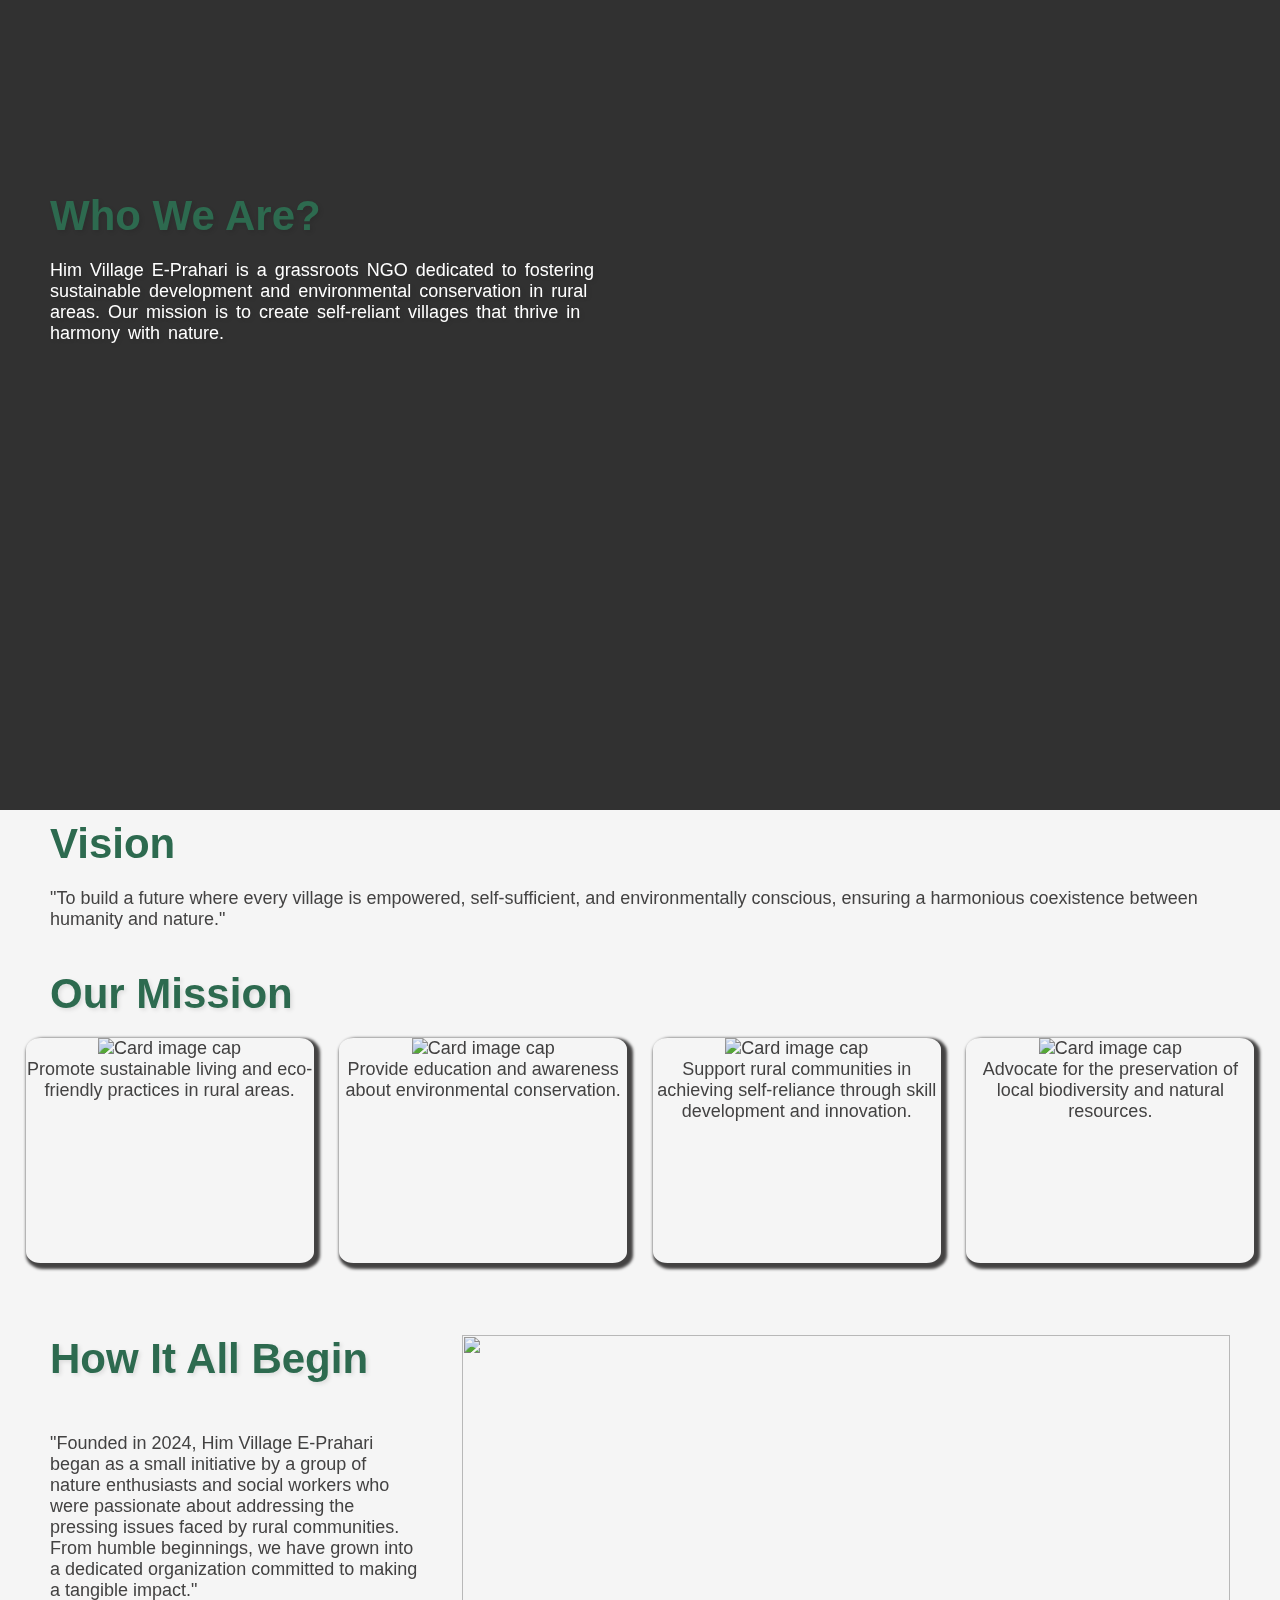
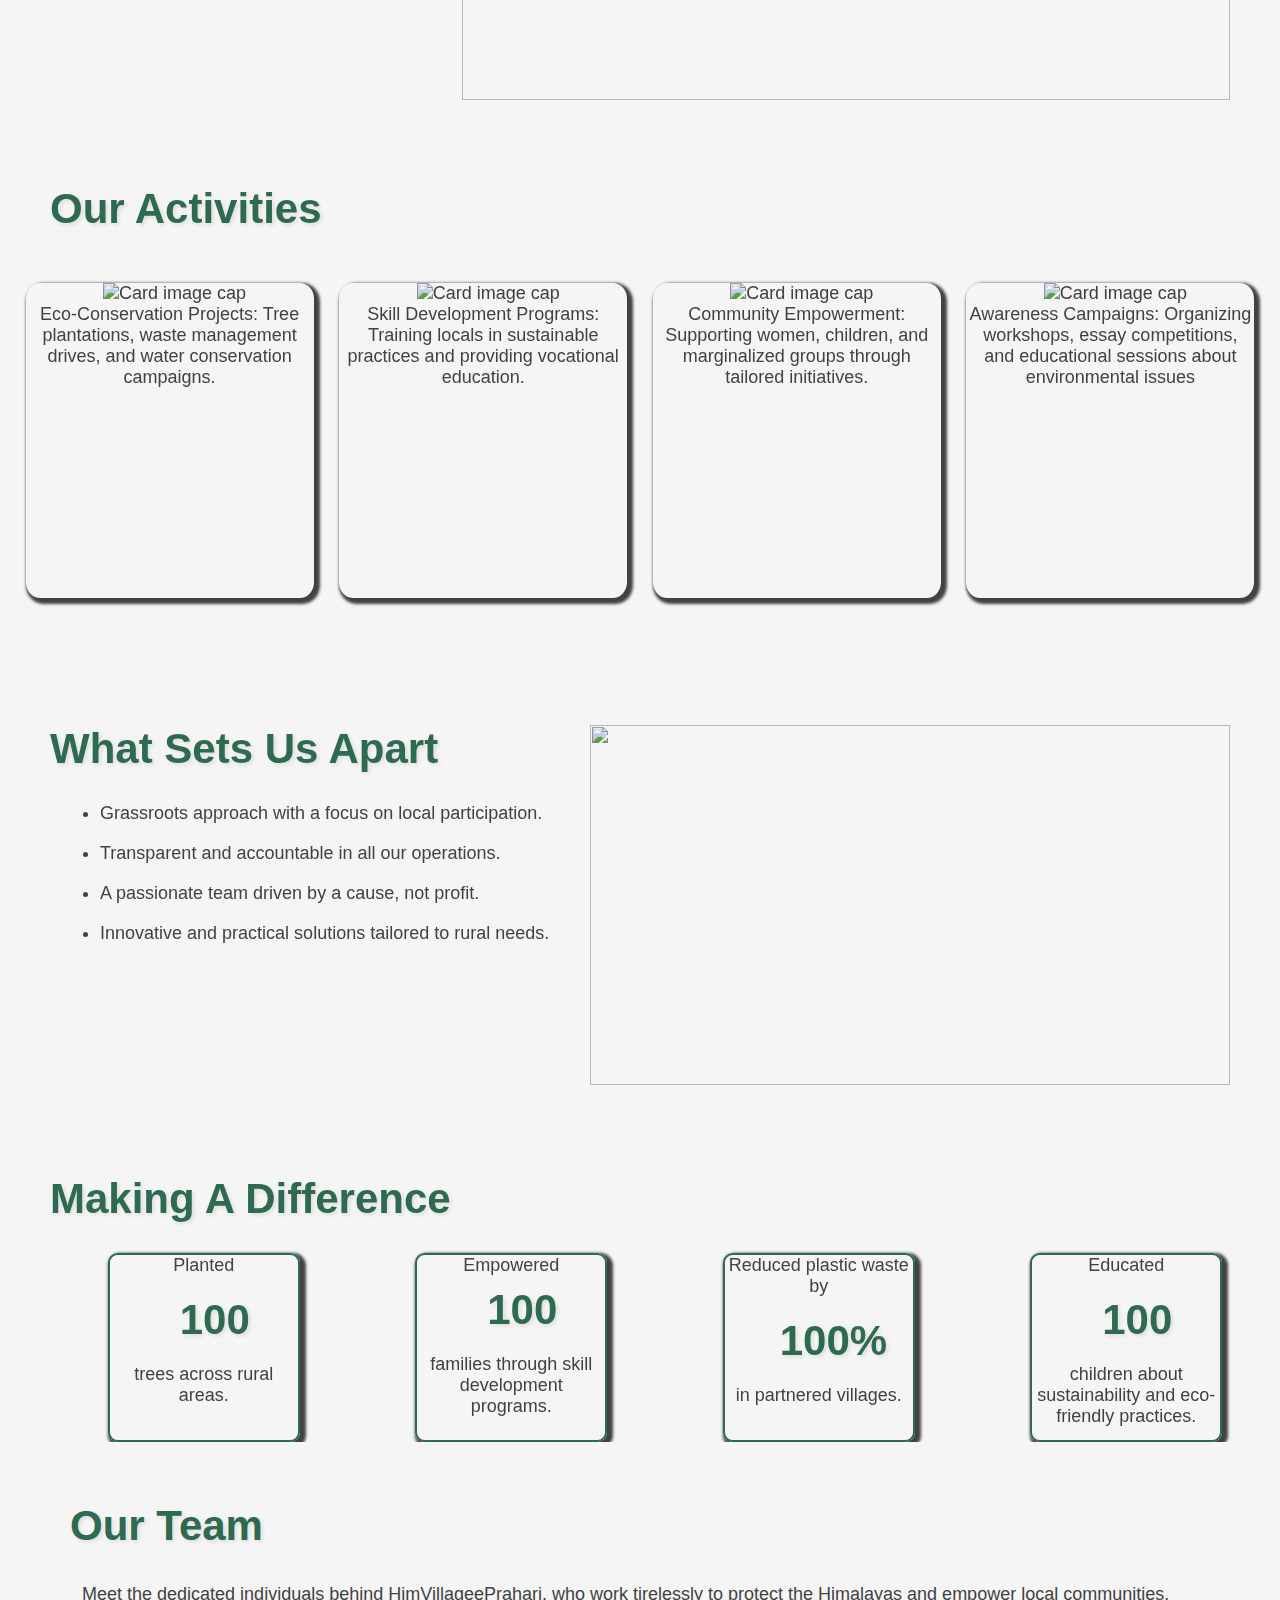
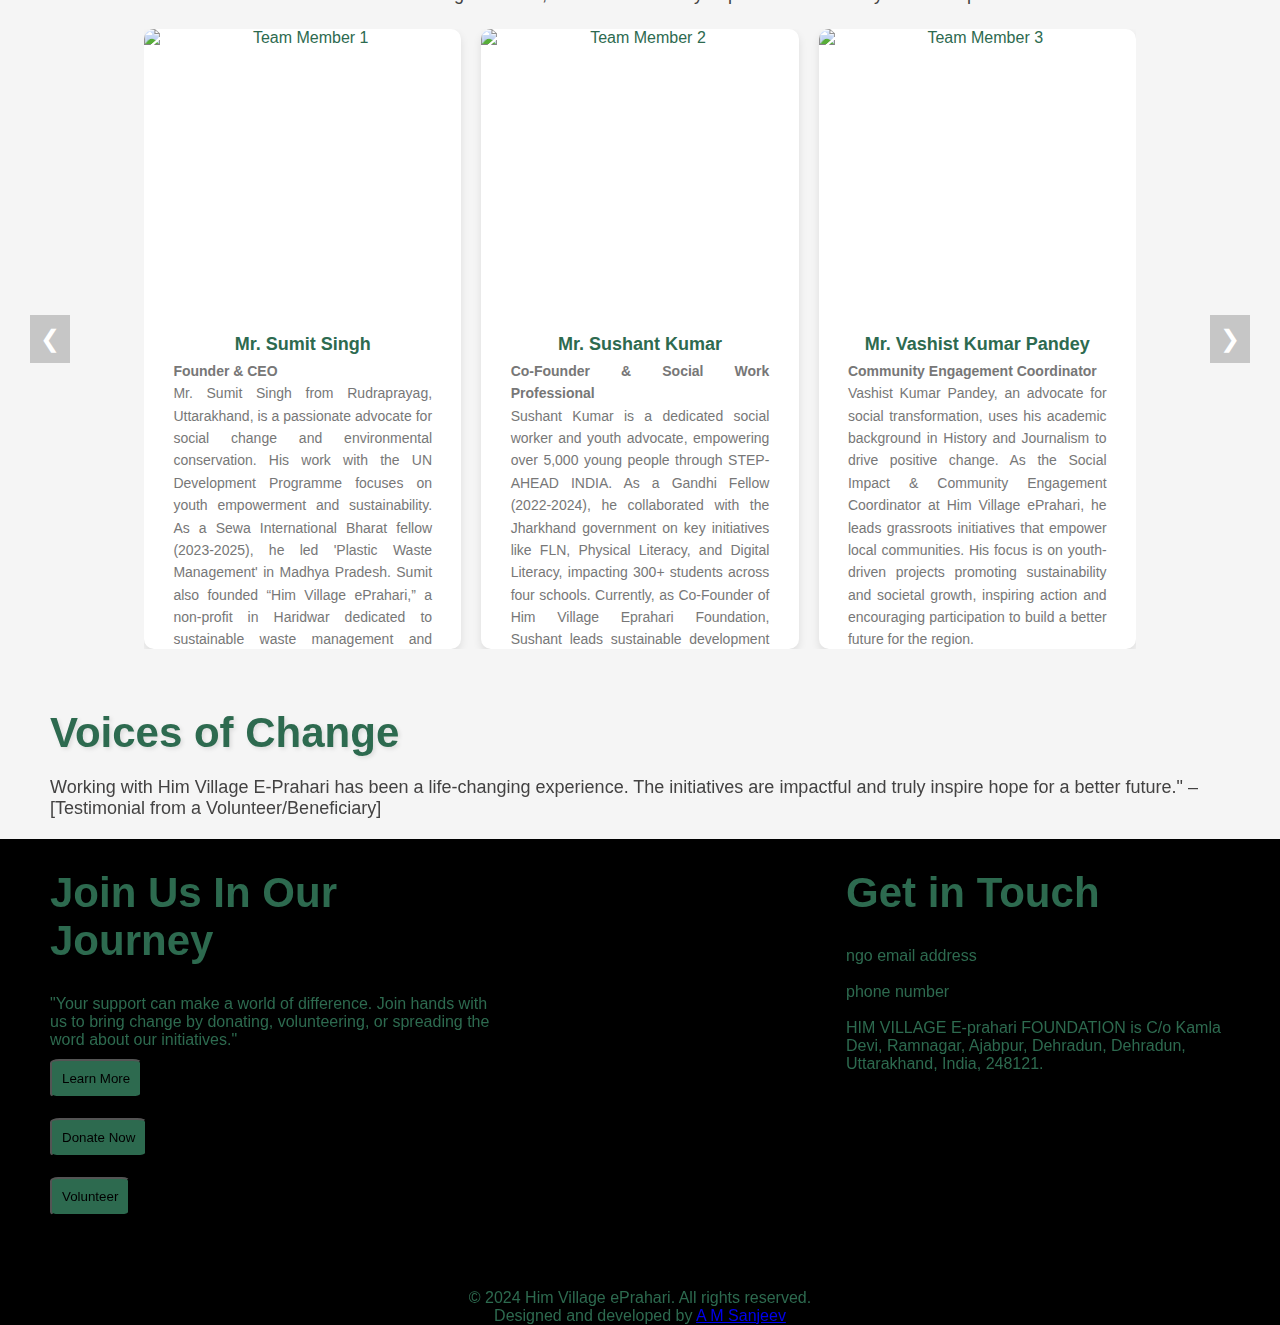
==== about.html @ 21c3a991 "Add files via upload" ====
<!DOCTYPE html>
<html lang="en">
<head>
    <meta charset="UTF-8">
    <meta name="viewport" content="width=device-width, initial-scale=1.0">
    <link rel="stylesheet" href="about.css">
    <script src="https://kit.fontawesome.com/cf8e096da9.js" crossorigin="anonymous"></script>
    <title>About Us</title>
</head>
<body>
    <div class="main-container">
        
        <div class="introduction">
            <!-- <img src="/images/05.jpg" alt=""> -->
            <div class="image-overlay"></div>
              <div class="introduction-text"><h2>Who We Are?
                <br>
                <div class=" intro-para">
                  <p>Him Village E-Prahari is a grassroots NGO dedicated to fostering sustainable development
                  and environmental conservation in rural areas. Our mission is to create self-reliant villages
                  that thrive in harmony with nature.
              
              
              
                  </p>
                  </div>
              </h2>
                <!-- <div class=" intro-para"><p >Him Village E-Prahari is a grassroots NGO dedicated to fostering sustainable development
                and environmental conservation in rural areas. Our mission is to create self-reliant villages
                that thrive in harmony with nature.
            
            
            
                </p>
                </div> -->
            
            </div>
        </div>

        <div class="our-vision">
            <div class="our-vision-text"><h2>Vision</h2> </div>
            <p>"To build a future where every village is empowered, self-sufficient, and environmentally
                conscious, ensuring a harmonious coexistence between humanity and nature."</p>
           
        </div>

        <div class="mission">
            <div class="mission-heading">
                Our Mission</div>
            <!-- <div class="mission-text"><p>
                <ul>
                     <li>Promote sustainable living and eco-friendly practices in rural areas.</li>
                    <li>Provide education and awareness about environmental conservation.</li>
                    <li>Support rural communities in achieving self-reliance through skill development and
                    innovation.</li>
                    <li>Advocate for the preservation of local biodiversity and natural resources.</li> 
                </ul> 
            </h3> -->
            <div class="mission-cards">

                <div class="card1" style="width: 18rem;">
                    <img class="card-img-top" src="/images/mission-1 (1).jpeg" alt="Card image cap">
                    <div class="card-body">
                      <p class="card-text">Promote sustainable living and eco-friendly practices in rural areas.</p>
                    </div>
                </div>

                <div class="card2" style="width: 18rem;">
                    <img class="card-img-top" src="/images/mission-2.jpeg" alt="Card image cap">
                    <div class="card-body">
                      <p class="card-text">Provide education and awareness about environmental conservation.</p>
                    </div>
                </div>

                <div class="card3" style="width: 18rem;">
                    <img class="card-img-top" src="/images/mission-3.jpeg" alt="Card image cap">
                    <div class="card-body">
                      <p class="card-text">Support rural communities in achieving self-reliance through skill development and
                        innovation.</p>
                    </div>
                </div>

                <div class="card4" style="width: 18rem;">
                    <img class="card-img-top" src="/images/mission-4.jpeg" alt="Card image cap">
                    <div class="card-body">
                      <p class="card-text">Advocate for the preservation of local biodiversity and natural resources.</p>
                    </div>
                </div>
                <!-- <div class="card1">hii</div>
                <div class="card2">hii</div>
                <div class="card3">hii</div>
                <div class="card4">hii</div> -->
            </div>
        </div>

    <div class="story">
        <div class="story-heading">
            <h2>How It All Begin</h2>
        
        <div class="story-text"><p>"Founded in 2024, Him Village E-Prahari began as a small initiative by a group of nature
            enthusiasts and social workers who were passionate about addressing the pressing issues
            faced by rural communities. From humble beginnings, we have grown into a dedicated
            organization committed to making a tangible impact."</p>
        </div>
        </div>
        <img src="images/story.jpeg" alt="">
    </div>


        <div class="activities">
            <div class="activities-heading"><h2>Our Activities</h2></div>
            <div class="activities-card">
                <div class="card1" style="width: 18rem;">
                    <img class="card-img-top" src="/images/activity1.jpeg" alt="Card image cap">
                    <div class="card-body">
                      <p class="card-text">Eco-Conservation Projects: Tree plantations, waste management drives, and water conservation campaigns.</p>
                    </div>
                </div>
                <div class="card2" style="width: 18rem;">
                    <img class="card-img-top" src="/images/activity2.jpeg" alt="Card image cap">
                    <div class="card-body">
                      <p class="card-text">Skill Development Programs: Training locals in sustainable practices and providing vocational education.</p>
                    </div>
                </div>
                <div class="card3" style="width: 18rem;">
                    <img class="card-img-top" src="/images/activity3.jpeg" alt="Card image cap">
                    <div class="card-body">
                      <p class="card-text">Community Empowerment: Supporting women, children, and marginalized groups
                        through tailored initiatives.</p>
                    </div>
                </div>
                <div class="card4" style="width: 18rem;">
                    <img class="card-img-top" src="/images/activity4.jpeg" alt="Card image cap">
                    <div class="card-body">
                      <p class="card-text">Awareness Campaigns: Organizing workshops, essay competitions, and educational
                        sessions about environmental issues</p>
                    </div>
                </div>

            </div>
            <!-- <p>
                <ul>
                <li>o Eco-Conservation Projects: Tree plantations, waste management drives, and water
                conservation campaigns.</li>
                <li>o Skill Development Programs: Training locals in sustainable practices and providing
                vocational education.</li>
                <li>o Community Empowerment: Supporting women, children, and marginalized groups
                through tailored initiatives.</li>
                <li>o Awareness Campaigns: Organizing workshops, essay competitions, and educational
                sessions about environmental issues</li></ul>
            </h3> -->
        </div>

        <div class="why-choose-us">
           <div class="why-choose-us-heading"><h2>What Sets Us Apart</h2>
              <div class="why-choose-us-text"> 
                 <p>
                     <ul>
                       <li>Grassroots approach with a focus on local participation.</li>
                       <li>Transparent and accountable in all our operations.</li>
                       <li>A passionate team driven by a cause, not profit.</li>
                       <li>Innovative and practical solutions tailored to rural needs.</li>
                     </ul>
                 </p>
              </div>
            </div>
         <div class="why-choose-us-image"> <img src="/images/what-set-us-apart.jpeg" height="300px"></div>
        </div>

        <div class="our-impact">
            <h2>Making A Difference</h2>
            <div class="our-impact-counting-section">
                <div class="counter1">
                    <p>Planted               </p>
                    <h2 class="counting1"></h2>
                    <p>trees across rural areas.</p>
                    
                </div>
                <div class="counter2">
                    <span>    Empowered     <br></span><h2 class="counting2"></h2>
                    <p>families through skill development programs.</p>
                </div>
                <div class="counter3">
                    <span>Reduced plastic waste by <br></span><h2 class="counting3"></h2>
                    <p>in partnered villages.</p>
                </div>
                <div class="counter4">
                    <span>       Educated<br></span><h2 class="counting4"></h2>
                    <p>children about sustainability and eco-friendly practices.</p>
                </div>
            </div>
            <!-- <p>
                <ul>
                <li>o Planted [Number] trees across rural areas.</li>
                <li>o Empowered [Number] families through skill development programs.</li>
                <li>o Reduced plastic waste by [Percentage] in partnered villages.</li>
                <li>o Educated [Number] children about sustainability and eco-friendly practices.</li>
                </ul>
            </h3> -->
        </div>

        <section class="section-team">
            <h2>Our Team</h2>
            <p>Meet the dedicated individuals behind HimVillageePrahari, who work tirelessly to protect the Himalayas and empower local communities.</p>
        
            <div class="carousel-container">
                <button class="arrow left" onclick="scrollTeamLeft()">&#10094;</button>
                <div class="team-cards-wrapper">
                  <div class="team-cards">
                    <div class="team-member">
                      <div class="team-img">
                        <img loading="lazy" src="/images/g4.jpeg" alt="Team Member 1">
                      </div>
                      <div class="team-info">
                        <h6>Mr. Sumit Singh</h6>
                        <p><strong>Founder & CEO</strong></p>
                        <p>Mr. Sumit Singh from Rudraprayag, Uttarakhand, is a passionate advocate for social change and environmental conservation. His work with the UN Development Programme focuses on youth empowerment and sustainability. As a Sewa International Bharat fellow (2023-2025), he led 'Plastic Waste Management' in Madhya Pradesh. Sumit also founded “Him Village ePrahari,” a non-profit in Haridwar dedicated to sustainable waste management and building zero-waste villages.</p>
                      </div>
                    </div>
                
                    <div class="team-member">
                      <div class="team-img">
                        <img loading="lazy" src="/images/Sushant.jpeg" alt="Team Member 2">
                      </div>
                      <div class="team-info">
                        <h6>Mr. Sushant Kumar</h6>
                        <p><strong>Co-Founder & Social Work Professional </strong></p>
                        <p>Sushant Kumar is a dedicated social worker and youth advocate, empowering over 5,000 young people through STEP-AHEAD INDIA. As a Gandhi Fellow (2022-2024), he collaborated with the Jharkhand government on key initiatives like FLN, Physical Literacy, and Digital Literacy, impacting 300+ students across four schools. Currently, as Co-Founder of Him Village Eprahari Foundation, Sushant leads sustainable development efforts in rural communities.</p>
                      </div>
                    </div>
                
                    <div class="team-member">
                      <div class="team-img">
                        <img loading="lazy" src="/images/vasisth.jpeg" alt="Team Member 3">
                      </div>
                      <div class="team-info">
                        <h6>Mr. Vashist Kumar Pandey</h6>
                        <p><strong>Community Engagement Coordinator</strong></p>
                        <p>Vashist Kumar Pandey, an advocate for social transformation, uses his academic background in History and Journalism to drive positive change. As the Social Impact & Community Engagement Coordinator at Him Village ePrahari, he leads grassroots initiatives that empower local communities. His focus is on youth-driven projects promoting sustainability and societal growth, inspiring action and encouraging participation to build a better future for the region.</p>
                      </div>
                    </div>
                
                    <div class="team-member">
                      <div class="team-img">
                        <img loading="lazy" src="Sanjeev.jpg" alt="Team Member 4">
                      </div>
                      <div class="team-info">
                        <h6>Mr. A M Sanjeev</h6>
                        <p><strong>Education Coordinator and Technical Head</strong></p>
                        <p>Mr. A M Sanjeev is a passionate advocate for sustainable development and community empowerment. As Education Coordinator and Technical Head at Him Village ePrahari, he leads educational initiatives and manages the NGO’s website, communications, and event coordination. Sanjeev plays a key role in promoting cleanliness, zero waste efforts, and skill development. His leadership ensures the NGO's mission of sustainable growth and environmental awareness is effectively implemented.</p>
                      </div>
                    </div>
              
                    <div class="team-member">
                      <div class="team-img">
                        <img loading="lazy" src="prakash.jpeg" alt="Team Member 4">
                      </div>
                      <div class="team-info">
                        <h6>Mr. Prakash Gopal Singh</h6>
                        <p><strong>Public Relations Advisor</strong></p>
                        <p>Prakash Gopal Singh holds a Diploma in Mass Communication, Social Media, and Public Relations from IMMT Institute, Dehradun. He currently serves as the Bureau Chief for Hastakshep Media Pvt Ltd, where he manages media relations and oversees editorial content. With over 9 years of experience in media and public relations, Prakash has worked in both print and social media, representing and promoting reputable brands</p>
                      </div>
                    </div>            
                  </div>
                </div>
                <button class="arrow right" onclick="scrollTeamRight()">&#10095;</button>
            </div>
        </section>

        

        <!-- <div class="meet-the-team">
            <h2>Our Team</h2>
            <div class="our-team-main-content">
            <div class="meet-the-team-card" style="width: 18rem;">
                <img class="meet-the-team-card-img-top" src="images/05.jpg" alt="">
                <div class="meet-the-team-card-body">
                  <p class="meet-the-team-card-text">[Founder’s Name] <br> Founder and Visionary Leader.</p>
                </div>  
            </div>
            
            <div class="meet-the-team-card" style="width: 18rem;">
                <img class="meet-the-team-card-img-top" src="images/05.jpg" alt="">
                <div class="meet-the-team-card-body">
                  <p class="meet-the-team-card-text">[Co-founder’s Name] <br> Co-founder and Strategic Planner.</p>
                </div>
            </div>
            <div class="meet-the-team-card" style="width: 18rem;">
                <img class="meet-the-team-card-img-top" src="images/05.jpg" alt="">
                <div class="meet-the-team-card-body">
                  <p class="meet-the-team-card-text">Team Members <br> A dedicated group of volunteers and professionals working
                    towards a common goal.</p>
                </div>
            </div>
            </div>
             <p>
                <ul>
                <li>o [Founder’s Name] – Founder and Visionary Leader.</li>
                <li>o [Co-founder’s Name] – Co-founder and Strategic Planner.</li>
                <li>o Team Members – A dedicated group of volunteers and professionals working
                  towards a common goal.</li>
                </ul>
            </h3> 
        </div> -->

        <div class="testimonials">
            <h2>Voices of Change</h2>
            <p>Working with Him Village E-Prahari has been a life-changing experience. The initiatives
                are impactful and truly inspire hope for a better future." – [Testimonial from a
                Volunteer/Beneficiary]</p>
        </div>


        <div class="before-footer">
            <div class="how-you-can-help">
                <h2>Join Us In Our Journey</h2>
                <p>"Your support can make a world of difference. Join hands with us to bring change by
                    donating, volunteering, or spreading the word about our initiatives."<br>
                    <div class="links">
                    <button class="learn-more">Learn More</button><br>
                    <button class="donate-now">Donate Now</button><br>
                    <button class="Volunteer">Volunteer</button></p></div>
            </div>

    
            <div class="contact-us">
                <h2>Get in Touch</h2>
                <p>
                <i class="fa-regular fa-envelope"></i><p>ngo email address</p><br>
                <i class="fa-solid fa-phone"></i><p>phone number</p><br>
                <i class="fa-solid fa-location-dot"></i><p>HIM VILLAGE E-prahari FOUNDATION is C/o Kamla Devi, Ramnagar, Ajabpur, Dehradun, Dehradun, Uttarakhand, India, 248121.</p><br>
                <a href="https://www.instagram.com/himvillageprahari?igsh=eHF2bmpqMmhtbmE3"><i class="fa-brands fa-instagram"></i></a>      
                <a href="https://www.linkedin.com/company/him-village-eprahari/"><i class="fa-brands fa-linkedin"></i><br></a>

                    <!-- <ul>
                    <li>o Email: [NGO Email Address]</li>
                    <li>o Phone: [NGO Phone Number]</li>
                    <li>o Address: [NGO Address]</li>
                    <li>o Social Media Links: (Icons with clickable links)</li>
                    </ul> -->
                </p>
            </div>
        </div>

        <footer class="footer">
            <div class="social-media-icons">
              <a href="https://www.linkedin.com/company/him-village-eprahari/posts/?feedView=all" class="social-icon" target="_blank"><i class="fab fa-linkedin"></i></a>
              <a href="https://www.instagram.com/yourprofile" class="social-icon" target="_blank"><i class="fab fa-instagram"></i></a>
            </div>
            <div class="footer-bottom">
              <p>&copy; 2024 Him Village ePrahari. All rights reserved.</p>
              <p>Designed and developed by <a href="https://www.linkedin.com/in/a-m-sanjeev/" target="_blank">A M Sanjeev</a></p>
            </div>
          </footer>
    </div>

<script>
    const counteranimation1 = document.querySelector('.counting1');
    let counternumber1 = 0;

    const updateCounter1 = setInterval(function(){
        counternumber1++;
        counteranimation1.textContent = counternumber1;
        
        if(counternumber1 >=100){
            clearInterval(updateCounter1);
            counteranimation1.style.color = "#2d6a4f"
        }
    },1)

    const counteranimation2 = document.querySelector('.counting2');
    let counternumber2 = 0;

    const updateCounter2 = setInterval(function(){
        counternumber2++;
        counteranimation2.textContent = counternumber2;
        
        if(counternumber2 >=100){
            clearInterval(updateCounter2);
            counteranimation2.style.color = "#2d6a4f"
        }
    },1)

    const counteranimation3 = document.querySelector('.counting3');
    let counternumber3 = 0;

    const updateCounter3 = setInterval(function(){
        counternumber3++;
        counteranimation3.textContent = counternumber3 +`%`;
        
        if(counternumber3 >=100){
            clearInterval(updateCounter3);
            counteranimation3.style.color = "#2d6a4f"
        }
    },1)

    const counteranimation4 = document.querySelector('.counting4');
    let counternumber4= 0;

    const updateCounter4 = setInterval(function(){
        counternumber4++;
        counteranimation4.textContent = counternumber4;
        
        if(counternumber4 >=100){
            clearInterval(updateCounter4);
            counteranimation4.style.color = "#2d6a4f"
        }
    },1)
</script>

<!--team script-->

<script>
    let scrollAmount = 0;
    
    function scrollTeamRight() {
        const cards = document.querySelector('.team-cards');
        const cardWidth = document.querySelector('.team-member').offsetWidth;
        const visibleAreaWidth = document.querySelector('.team-cards-wrapper').offsetWidth;
        const totalScrollWidth = cards.scrollWidth;
    
        // Only scroll if there's more content to scroll to
        if (scrollAmount + visibleAreaWidth < totalScrollWidth) {
            scrollAmount += cardWidth + 20; // 20 is the gap between cards
            cards.style.transform = `translateX(-${scrollAmount}px)`;
        }
    }
    
    function scrollTeamLeft() {
        const cards = document.querySelector('.team-cards');
        const cardWidth = document.querySelector('.team-member').offsetWidth;
    
        // Log the current scroll amount
        console.log(`Current scroll amount before scrolling left: ${scrollAmount}`);
    
        // Ensure scrollAmount doesn't go below zero
        if (scrollAmount > 0) {
            scrollAmount -= cardWidth + 20; // 20 is the gap between cards
            // Prevent scrollAmount from going negative
            if (scrollAmount < 0) {
                scrollAmount = 0;
            }
            cards.style.transform = `translateX(-${scrollAmount}px)`;
        }
    }
    </script>

</body>
</html>
---- about.css ----
*{
    margin:0;
    padding:0;
    box-sizing: border-box;
}

html,body{
    height: 100%;
    width: 100%;
    color:#2d6a4f;
    background-color: #f5f5f5;
    /* background-color:#000000; */
    font-family: 'Oxygen' ,sans-serif;
    /* #333 */
}

.main-container{
   width:100vw;
    position: absolute;
}

.introduction{
    /* background-image:url("/images/about.jpeg");
    background-repeat: no-repeat;
    background-size: cover;
    background-position: center;
    opacity:0.5; */
    position:relative; 
    width:100vw;
    height:90vh;
    text-align:left;
    overflow: hidden;
    font-weight:bold;
    
}

.introduction::before{
    content: " ";
    position: absolute;
    top:0;
    left:0;
    height:100%;
    width:100%;
    background-image:url("/images/about.jpeg");
    background-repeat: no-repeat;
    background-size: cover;
    background-position: center;
    opacity:0.5;
}

.image-overlay{
    position: absolute;
    top:0;
    left:0;
    height:100%;
    width:100%;
    background-color:rgba(0, 0, 0, 0.8);
}

.introduction-text h2{
    margin-top:15%;
    font-size:42px;
    font-weight: bold;
    text-shadow: 2px 2px 4px rgba(0, 0, 0, 0.1);
    position:relative;
    margin-left: 50px;
    margin-right: 50px;
    color:#2d6a4f;
    width:50%;
   
}

.intro-para{
    margin-top:20px;
    margin-right: 50px;
    font-size: 18px;
    word-spacing:3px;
    color:#ffffff;
    font-weight: normal;
}

@media screen and (max-width: 768px){
    .introduction-text h2{
        text-align: center;
        margin-left: 25%;
        margin-top:35%;
    }
}




.our-vision{

 height:15vh;

 text-align:left;
 position: relative;
 margin-top:10px;
 margin-bottom: 10px;
 margin-left: 50px;
 margin-right: 50px;
 
}

.our-vision h2{
    font-size: 42px;
    font-weight: bold;
    margin-top: 10px;
    margin-bottom: 10px;
}

.our-vision p{
    margin-top:5px;
    padding-top:10px;
    color: #434242;
    font-size: 18px;

}

@media screen and (max-width: 768px){
    .our-vision{
        text-align: center;
        margin-bottom:10%;
    }
}


/*-------------mission---------------*/

.mission{
  
    text-align:left; 
    height:40vh;
    margin-top:0px;
    margin-bottom: 10px;
    padding-top: 0px;
    padding-bottom:10px;
    
}

/* .mission h2{
    font-size: 42px;
    font-weight: bold;
    text-shadow: 2px 2px 4px rgba(0, 0, 0, 0.1);
    margin-left:50px;
}*/

.mission-heading{
    /* background-image: url("images/05.jpg"); */
    font-size: 42px;
    font-weight: bold;
    text-shadow: 2px 2px 4px rgba(0, 0, 0, 0.1);
    margin-top:5px;
    margin-bottom:20x;
    padding-top: 5px;
    padding-bottom:20px;
   margin-left: 50px;
    
}

.mission-cards{
    display: flex;
    flex-wrap:wrap;
    justify-content: space-evenly;
    margin:20px,20px;
    padding:20px,20px;
    height:25vh;
    color: #434242;
    font-size: 18px;
    background-color: #f5f5f5;

}

.card1{
    border:1px  #2d6a4f;
    box-sizing: border-box;
    border-radius: 5%;
    box-shadow:3px 3px 3px 3px;
    width:15vw;
    height:25vh;
    text-align: center;
    justify-content: center;
}

.card1 .card-img-top{
    width:max-content;
    height:15vh;
    mix-blend-mode:multiply;
}

.card2{
    border:1px  #2d6a4f;
    box-sizing: border-box;
    border-radius: 5%;
    box-shadow:3px 3px 3px 3px;
    width:15vw;
    height:25vh;
    text-align: center;
    justify-content: center;
}

.card2 .card-img-top{
    width:max-content;
    height:15vh;
    mix-blend-mode:multiply;
}

.card3{
    border:1px  #2d6a4f;
    box-sizing: border-box;
    border-radius: 5%;
    box-shadow:3px 3px 3px 3px;
    width:15vw;
    height:25vh;
    text-align: center;
    justify-content: center;
}

.card3 .card-img-top{
    width:max-content;
    height:15vh;
    mix-blend-mode:multiply;
}

.card4{
    border:1px  #2d6a4f;
    box-sizing: border-box;
    border-radius: 5%;
    box-shadow:3px 3px 3px 3px;
    width:15vw;
    height:25vh;
    text-align: center;
    justify-content: center;
}

.card4 .card-img-top{
    width:max-content;
    height:15vh;
    mix-blend-mode:multiply;
}


@media screen and (max-width: 768px){
    .mission{
        margin-bottom:30%;
        gap:5px;
    }
 .mission-heading{
      text-align: center;
 }   

 .mission-cards{
    row-gap:20px;
 }
}


/*------story-------------*/

.story{
    height:50vh;
    width:100%;
    display: flex;
    /* justify-content:space-between; */
    overflow: hidden; 
}


.story-heading h2{
    margin-bottom:20px;
    font-size:42px;
    font-weight: bold;
    text-shadow: 2px 2px 4px rgba(0, 0, 0, 0.1);
    text-align: left;
    margin-left:50px;

}

.story img{
   width:60vw;
   height:90%;
   align-items:right;
   margin-right:50px;
   mix-blend-mode:multiply;
}

.story-text p{
    
    /* justify-content: center; */
    text-align: left;
    margin-top:50px;
    margin-right: 40px;
    margin-left:50px;
    color: #434242;
    font-size: 18px;
}

@media screen and (max-width: 768px){

    .story{
        display: inline;
        margin-top:5px;
    }
    .story-text p{
        margin-top: 0;
        margin-bottom: 30px;
    }
    .story-heading h2{
        text-align: center;
    }

    .story img{
        margin-left: 20%;
        margin-top: 0;
        margin-bottom: 20px;
    }
}

/*-----------activities------------*/

.activities{
    width:100vw;
    height:60vh;
}

.activities-heading h2{

    font-size: 42px;
    font-weight: bold;
    text-shadow: 2px 2px 4px rgba(0, 0, 0, 0.1);
    text-align:left;
    margin-left: 50px;
    margin-bottom: 20px;

}

.activities-card{
    display: flex;
    flex-wrap: nowrap;
    justify-content: space-evenly;
    margin-top: 50px;
    margin-bottom: 20px;
    color: #434242;
    font-size: 18px;
    

}

.activities-card .card1{
    border:1px  #2d6a4f;
    box-sizing: border-box;
    border-radius: 5%;
    width:20vw;
    height:35vh;
    box-shadow:3px 3px 3px 3px;

}

.activities-card .card2{
    border:1px  #2d6a4f;
    box-sizing: border-box;
    border-radius: 5%;
    width:20vw;
    height:35vh;
    box-shadow:3px 3px 3px 3px;

}

.activities-card .card3{
    border:1px  #2d6a4f;
    box-sizing: border-box;
    border-radius: 5%;
    width:20vw;
    height:35vh;
    box-shadow:3px 3px 3px 3px;

}

.activities-card .card4{
    border:1px  #2d6a4f;
    box-sizing: border-box;
    border-radius: 5%;
    box-shadow:3px 3px 3px 3px;
    width:20vw;
    height:35vh;
    text-align: center;
    justify-content: center;
}

.activities-card .card-img-top{
    width:fit-content;
    height:20vh;
    align-items: center;
    margin-left: 10px;
    
    mix-blend-mode:multiply;
}

@media screen and (max-width: 768px){
    .activities{
        width: 100vw;
        height:80%;
    }
    .activities h2{
        text-align: center;
        margin-bottom: 0px;
    }
    .activities-card{
        column-gap: 5px;
        display: inline;
        justify-content: center;
        margin-left: 20%;
        gap:15px;
    }
    .activities .card1{
        margin-left:30%;
        margin-bottom:15px;
    }
    .activities .card2{
        margin-left:30%;
        margin-bottom:15px;
    }
    .activities .card3{
        margin-left:30%;
        margin-bottom:15px;
    }
    .activities .card4{
        margin-left:30%;
        margin-bottom:15px;
    }
}


/*-----why-choose-us----------*/

.why-choose-us{
    height:50vh;
    width:100vw;
    display: flex;
    justify-content: space-between;
    margin-right:50px;
    position: relative;
}

.why-choose-us img{
    width:50vw;
    height:40vh;
    margin-right:50px;
    position: relative;
    mix-blend-mode:multiply;
}

.why-choose-us-heading h2{
    text-align: left;
    font-size:42px;
    font-weight: bold;
    text-shadow: 2px 2px 4px rgba(0, 0, 0, 0.1);
    margin-bottom:10px;
    margin-right: 50px;
    margin-left:50px;
}

.why-choose-us-text {
    line-height: 40px;
    color: #434242;
    font-size: 18px;
    text-align: left;
    margin-top: 20px;
    margin-left:100px;
}

@media screen and (max-width: 768px){

    .why-choose-us{
        display: inline;
    }
    .why-choose-us-heading h2{
        text-align: center;
        padding-top: 20px;
    }

    .why-choose-us img{
        margin-left: 25%;
    }
}

/*--------our-impact--------------*/

.our-impact h2{
  font-size: 42px;
  font-weight: bold;
  text-shadow: 2px 2px 4px rgba(0, 0, 0, 0.1);
  text-align: left;
  margin-bottom:20px;
  margin-left: 50px;
}


 .our-impact-counting-section{
    display: flex;
    justify-content: space-around;
    margin-left:50px;
    margin-top:30px;
    color: #434242;
    font-size: 18px;
    
}

.counter1{
    width:15vw;
    height:21vh;
    box-sizing: border-box;
    border-radius: 5%;
    border: 2px solid #2d6a4f;
    text-align: center;
    margin-left: 5px;
    margin-right: 5px;
    box-shadow:3px 3px 3px 3px;

}

.counting1{
 padding-top: 20px;
 padding-left:20px;
 margin-right: 10px;
}
.counter2{
    width:15vw;
    height:21vh;
    box-sizing: border-box;
    border-radius: 5%;
    border: 2px solid #2d6a4f;
    text-align: center;
    margin-left: 5px;
    margin-right: 5px;
    box-shadow:3px 3px 3px 3px;
    
}

.counting2{
    padding-top: 10px;
    padding-left: 20px;
   }

.counter3{
    width:15vw;
    height:21vh;
    box-sizing: border-box;
    border-radius: 5%;
    border: 2px solid #2d6a4f;
    text-align: center;
    margin-left: 5px;
    margin-right: 5px;
    box-shadow:3px 3px 3px 3px;
}

.counting3{
    padding-top: 20px;
    padding-left: 5px;
   }


.counter4{
    width:15vw;
    height:21vh;
    box-sizing: border-box;
    border-radius: 5%;
    border: 2px solid #2d6a4f;
    text-align: center;
    margin-left: 5px;
    margin-right: 5px;
    box-shadow:3px 3px 3px 3px;
}

.counting4{
    padding-top: 20px;
    padding-left: 20px;
}


@media screen and (max-width: 768px){
    .our-impact h2{
        text-align: center;
    }
    .our-impact-counting-section{
        display:inline;
        margin-left: 25%;
    }
    .counter1{
        margin-left: 30%;
        width: 40%;

    }
    .counting1{
      margin-right:25%;
    }

    .counter2{
        margin-left: 30%;
        width: 40%;
        margin-top:10px;
    }
    .counting2{
        margin-right:27%;
      }
    .counter3{
        margin-left: 30%;
        width: 40%;
        margin-top:10px;
    }
    .counting3{
        margin-right:20%;
      }
    .counter4{
        margin-left: 30%;
        width: 40%;
        margin-top:10px;
    }
    .counting4{
        margin-right:25%;
      }
}

/* .our-impact-counting-section .counter1 .counting{
    text-align: center;
    
}

.counter1{
    border:1px  #2d6a4f;
    
    border-radius: 5%;
    box-shadow:3px 3px 3px 3px;
    width:10vw;
    height:15vh;
    text-align: center;
    justify-content: center;
}

.counter1 span{
    margin-left:55px;
}

.our-impact-counting-section .counter2 .counting{
    text-align: center;
    
}

.counter2 span{
    margin-left:50px;
}

.counter2{
    border:1px  #2d6a4f;
    
    border-radius: 5%;
    box-shadow:3px 3px 3px 3px;
    width:10vw;
    height:15vh;
    text-align: center;
    justify-content: center;
}


.our-impact-counting-section .counter3 .counting{
    text-align: center;
    
}

.counter3 
{border:1px  #2d6a4f;
    
border-radius: 5%;
box-shadow:3px 3px 3px 3px;
width:10vw;
height:15vh;
text-align: center;
justify-content: center;}

.our-impact-counting-section .counter4 .counting{
    text-align: center;
    padding-top:20px;
}

.counter4 span{
    margin-bottom: 10px;
    margin-left: 50px;
} 

.counter4{
    border:1px  #2d6a4f;
    
    border-radius: 5%;
    box-shadow:3px 3px 3px 3px;
    width:10vw;
    height:15vh;
    text-align: center;
    justify-content: center;
} */

/*-------meet-the-team------------*/


.meet-the-team h2{
 font-size: 40px;
 font-weight: bold;
 text-shadow: 2px 2px 4px rgba(0, 0, 0, 0.1);
 text-align: center;
 margin-top: 0px;
 margin-bottom: 20px;
}

.our-team-main-content{
    display: flex;
    justify-content: space-evenly;
    margin-left:20px;
    margin-right:10px;
}

.meet-the-team-card-img-top{
    width:90%;
    height:30vh;
}

.meet-the-team-card-text{
    text-align: center;
}


.section-team {
    width:100vw;
    padding: 60px 20px;
    background-color: #f5f5f5;
    position: relative;
}

.section-team h2 {
    color: #2d6a4f;
    font-size: 42px;
    font-weight: bold;
    margin-bottom: 30px;
    text-shadow: 2px 2px 4px rgba(0, 0, 0, 0.1);
    padding-left: 50px;
}

.section-team p {
    color: #434242;
    font-size: 18px;
    line-height: 1.6;
    text-align: justify;
    margin-bottom: 20px;
    width: 90%; 
    margin-left: auto;
    margin-right: auto;
}

.carousel-container {
    display: flex;
    align-items: center;
    justify-content: center;
    position: relative;
}

.team-cards-wrapper {
    width: 100%; /* Set the width to control the visible area */
    overflow: hidden;
    position: relative;
}

.team-cards {
    display: flex;
    transition: transform 0.3s ease-in-out;
    white-space: nowrap; /* Keep all cards in a single row */
}

.team-member {
    flex: 0 0 32%; /* Control the card width */
    margin-right: 2%;
    white-space: normal; /* Reset this to avoid issues with text wrapping */
    background-color: white;
    border-radius: 10px;
    box-shadow: 0px 4px 8px rgba(0, 0, 0, 0.1);
    overflow: hidden;
    text-align: center;
    transition: transform 0.3s;
    height:620px;
    max-height: 620px;
}

.team-img img {
    width: 100%;
    height: 280px;
    object-fit: cover;
    min-height: 280px;
    min-width: 100%;
}

.team-info {
    padding: 15px;
    display: flex;
    flex-direction: column;
    align-items: center;
    text-align: justify;
    min-height: 400px;
}

.team-info h6 {
    color: #2d6a4f;
    font-size: 18px;
    margin: 10px 0 5px;
    font-weight: bold;
}

.team-info p {
    color: #777;
    font-size: 14px;
    margin: 0;
}

.arrow {
    background-color: rgba(0, 0, 0, 0.5);
    border: none;
    color: white;
    font-size: 24px;
    cursor: pointer;
    padding: 10px;
    position: absolute;
    top: 50%;
    transform: translateY(-50%);
    z-index: 1;
}

.arrow.left {
    left: 10px;
}

.arrow.right {
    right: 10px;
}

@media (max-width: 768px) {
    .team-member {
        width: 90%;
    }

    .team-cards-wrapper {
        width: 100%;
    }
}

.carousel-container {
    display: flex;
    align-items: center;
}

.arrow {
    background: none;
    border: none;
    font-size: 2rem;
    cursor: pointer;
}

.team-cards-wrapper {
    overflow: hidden;
    width: 80%; /* Adjust width as necessary */
    position: relative;
}

.team-cards {
    display: flex;
    transition: transform 0.3s ease;
}

.arrow{
    background-color: rgba(151, 151, 151, 0.5);
    border: none;
    color: white;
    font-size: 24px;
    cursor: pointer;
    padding: 10px;
    position: absolute;
    top: 50%;
    transform: translateY(-50%);
    z-index: 1;
}

.arrow.left {
    left: 10px;
}

.arrow.right {
    right: 10px;
}

.arrow:hover {
    background-color: rgba(151, 151, 151, 0.8); 
}

.strong{
    color: #000000;
    font-weight: bold;
    text-align: left !important;
    padding: 5px 0;
}


/*-------------textimonials-------------*/
.testimonials h2{
  text-align: left;
  margin-left: 50px;
  font-size: 42px;
  font-weight: bold;
  text-shadow: 2px 2px 4px rgba(0, 0, 0, 0.1);
}

.testimonials p{
    text-align: left;
    margin-left:50px;
    margin-top: 20px;
    margin-bottom:20px;
    color: #434242;
    font-size: 18px;
}

@media screen and (max-width:600px){
    .testimonials h2{
        text-align: center;
    }
    .testimonials p{
        margin-left: 30px;
        margin-right: 20px;
    }
}

/*----------before-footer-----------*/


.before-footer{
    background-color: #000000;
    display: flex;
    justify-content: space-between;
    height:50vh;
}

@media screen and (max-width:600px){
    .before-footer{
        height:100vh;
    }
}

.how-you-can-help{
    width:35%;
    margin-top: 30px;
    margin-left: 50px;
    
}

.how-you-can-help h2{
  font-size: 42px;
  font-weight: bold;
  text-shadow: 2px 2px 4px rgba(0, 0, 0, 0.1);
  margin-bottom: 30px;
}

.how-you-can-help .links{
    text-align:left;
    text-decoration:none;
    line-height:30px;
    
}

 .learn-more{
    background-color: #2d6a4f;
    border-radius: 10%;
    border: 5px round solid black;
    overflow: hidden;
    outline: none;
    padding:10px 10px;
    margin-top:10px;
    margin-bottom:10px;
}

.donate-now{
    background-color: #2d6a4f;
    border-radius: 10%;
    border: 5px round solid black;
    overflow: hidden;
    outline: none;
    padding:10px 10px;
    margin-top:10px;
    margin-bottom:10px;
}

.Volunteer{
    background-color: #2d6a4f;
    border-radius: 10%;
    border: 5px round solid black;
    overflow: hidden;
    outline: none;
    padding:10px 10px;
    margin-top:10px;
    margin-bottom:10px;
}

.contact-us{
    margin-right:50px;
    width:30%;
    margin-top: 30px;
}

.contact-us h2{
    margin-right:50px;
    font-size: 42px;
    font-weight: bold;
    text-shadow: 2px 2px 4px rgba(0, 0, 0, 0.1);
    margin-bottom: 30px;
}

.footer{
    background-color: #000000;
    text-align: center;
}

@media screen and (max-width:600px){
    .footer{
        align-items: center;
    }
}
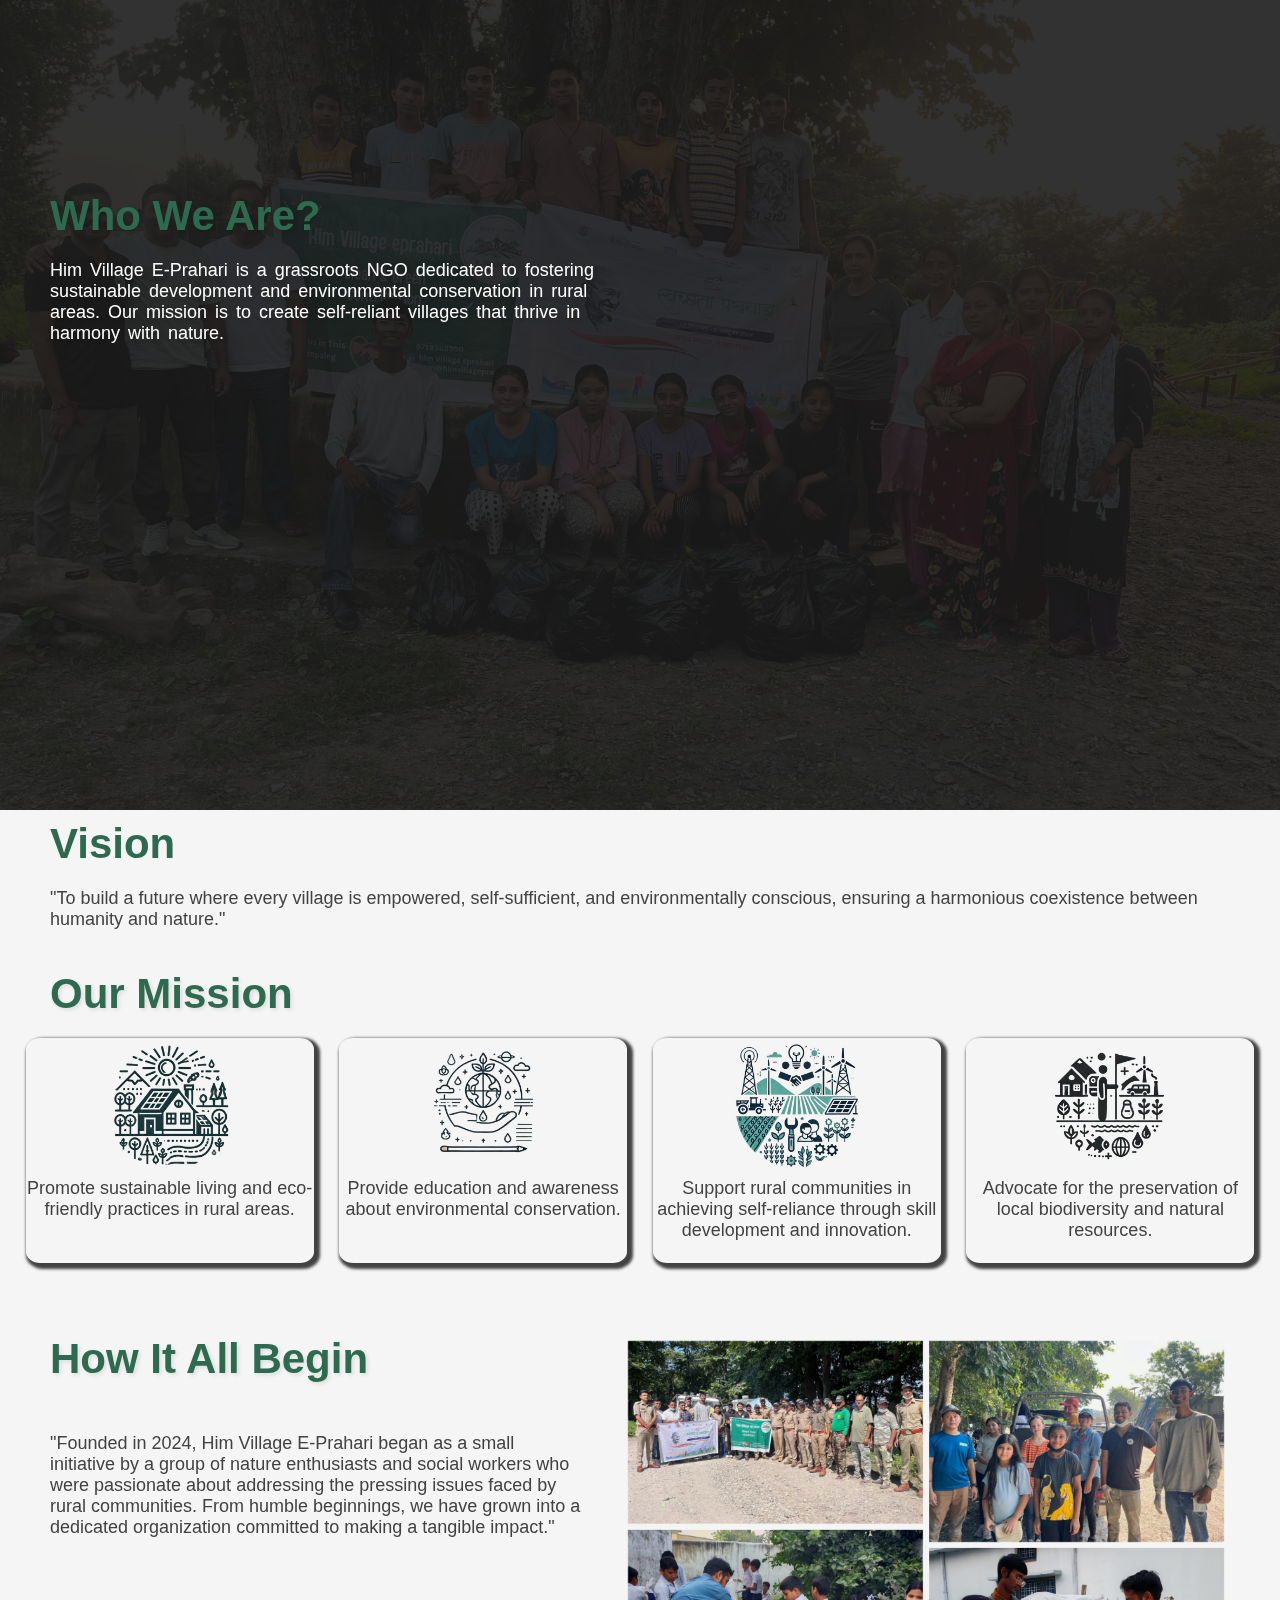
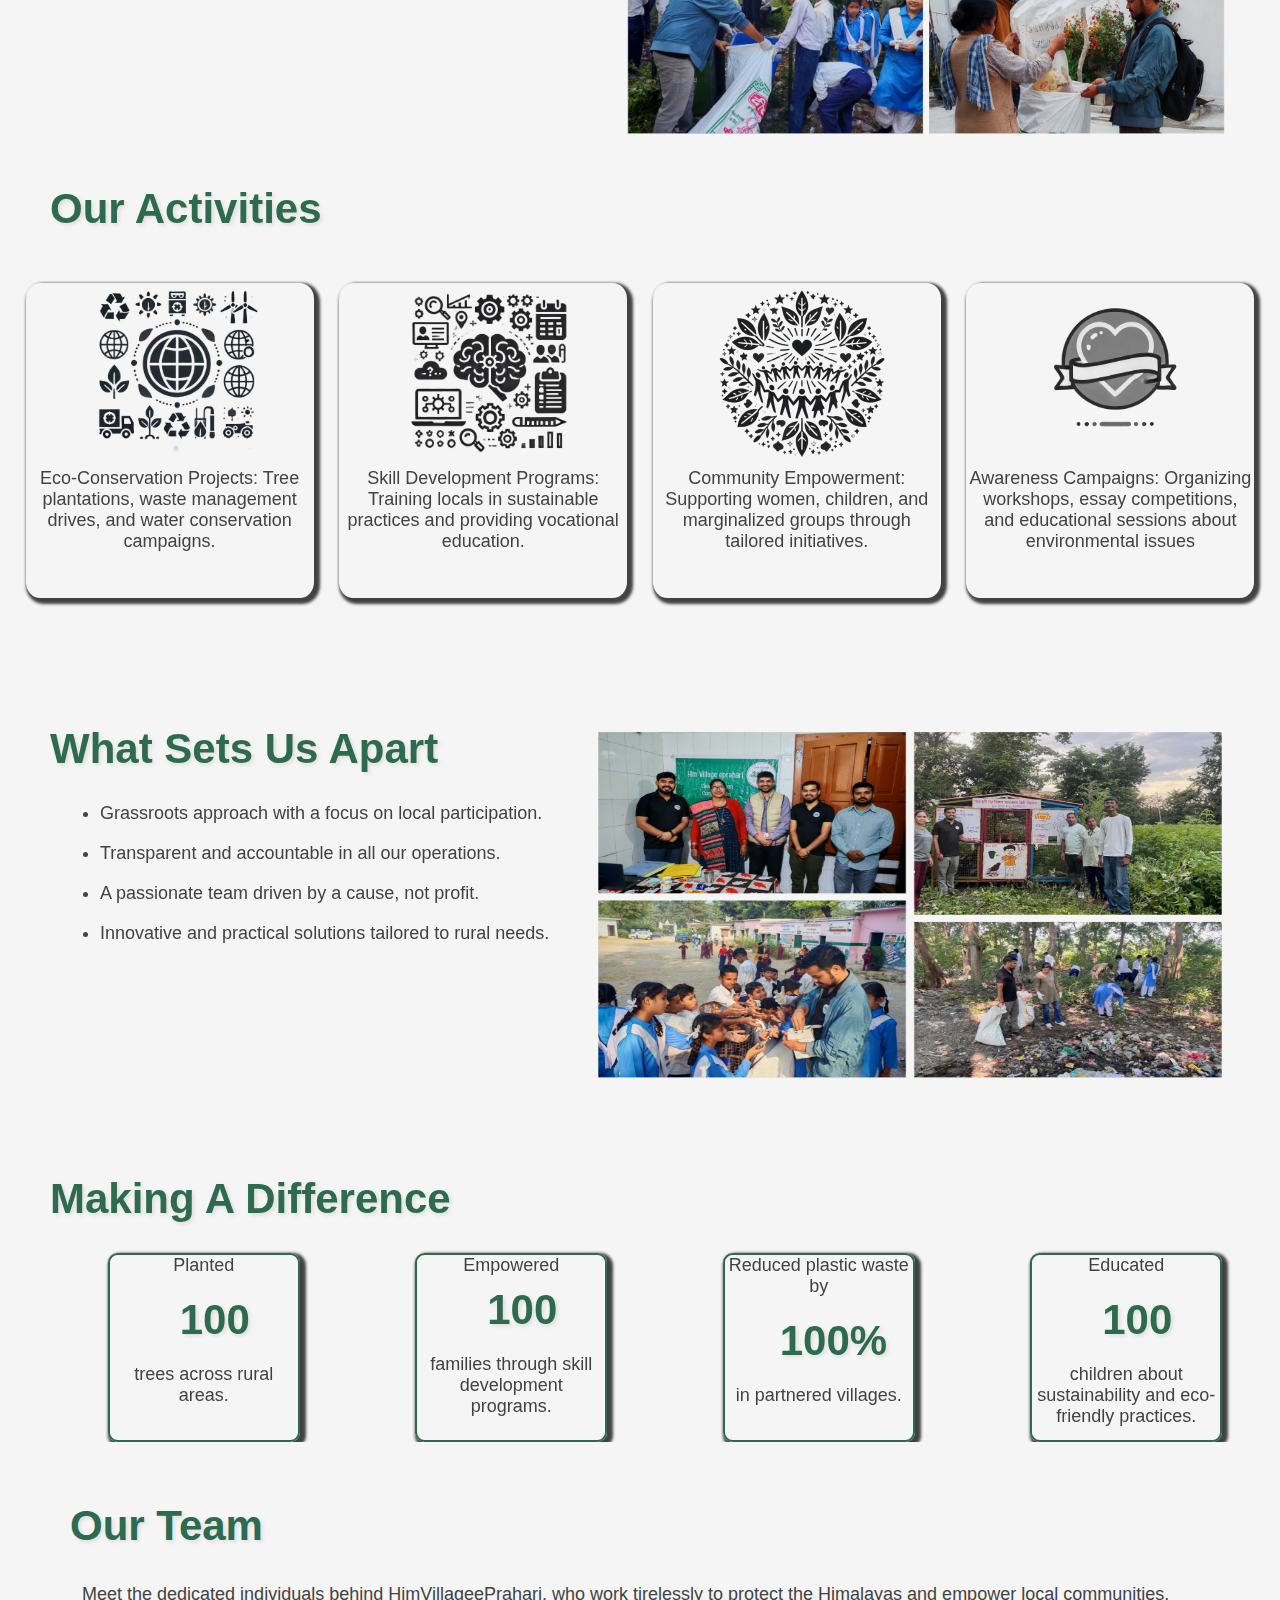
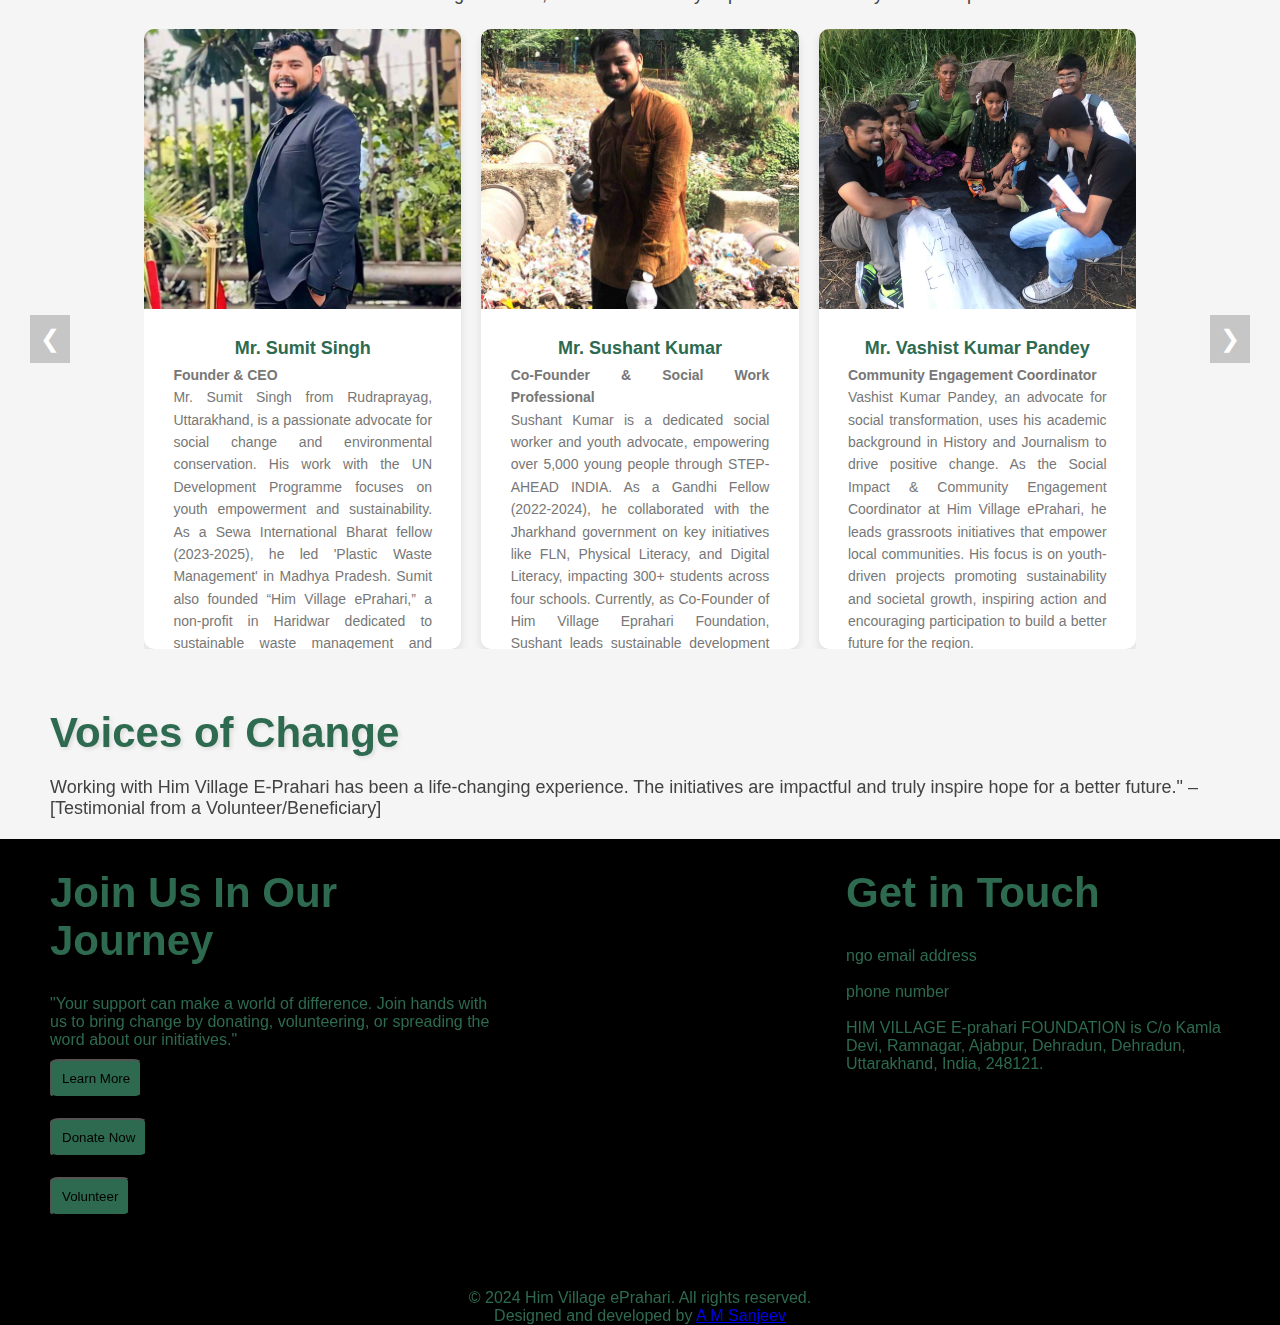
==== commit fa1a50f2: "about page" ====
--- a/about.html
+++ b/about.html
@@ -59,21 +59,21 @@
             <div class="mission-cards">
 
                 <div class="card1" style="width: 18rem;">
-                    <img class="card-img-top" src="/images/mission-1 (1).jpeg" alt="Card image cap">
+                    <img class="card-img-top" src="mission-1 (1).jpeg" alt="Card image cap">
                     <div class="card-body">
                       <p class="card-text">Promote sustainable living and eco-friendly practices in rural areas.</p>
                     </div>
                 </div>
 
                 <div class="card2" style="width: 18rem;">
-                    <img class="card-img-top" src="/images/mission-2.jpeg" alt="Card image cap">
+                    <img class="card-img-top" src="mission-2.jpeg" alt="Card image cap">
                     <div class="card-body">
                       <p class="card-text">Provide education and awareness about environmental conservation.</p>
                     </div>
                 </div>
 
                 <div class="card3" style="width: 18rem;">
-                    <img class="card-img-top" src="/images/mission-3.jpeg" alt="Card image cap">
+                    <img class="card-img-top" src="mission-3.jpeg" alt="Card image cap">
                     <div class="card-body">
                       <p class="card-text">Support rural communities in achieving self-reliance through skill development and
                         innovation.</p>
@@ -81,7 +81,7 @@
                 </div>
 
                 <div class="card4" style="width: 18rem;">
-                    <img class="card-img-top" src="/images/mission-4.jpeg" alt="Card image cap">
+                    <img class="card-img-top" src="mission-4.jpeg" alt="Card image cap">
                     <div class="card-body">
                       <p class="card-text">Advocate for the preservation of local biodiversity and natural resources.</p>
                     </div>
@@ -103,7 +103,7 @@
             organization committed to making a tangible impact."</p>
         </div>
         </div>
-        <img src="images/story.jpeg" alt="">
+        <img src="story.jpeg" alt="">
     </div>
 
 
@@ -111,26 +111,26 @@
             <div class="activities-heading"><h2>Our Activities</h2></div>
             <div class="activities-card">
                 <div class="card1" style="width: 18rem;">
-                    <img class="card-img-top" src="/images/activity1.jpeg" alt="Card image cap">
+                    <img class="card-img-top" src="activity1.jpeg" alt="Card image cap">
                     <div class="card-body">
                       <p class="card-text">Eco-Conservation Projects: Tree plantations, waste management drives, and water conservation campaigns.</p>
                     </div>
                 </div>
                 <div class="card2" style="width: 18rem;">
-                    <img class="card-img-top" src="/images/activity2.jpeg" alt="Card image cap">
+                    <img class="card-img-top" src="activity2.jpeg" alt="Card image cap">
                     <div class="card-body">
                       <p class="card-text">Skill Development Programs: Training locals in sustainable practices and providing vocational education.</p>
                     </div>
                 </div>
                 <div class="card3" style="width: 18rem;">
-                    <img class="card-img-top" src="/images/activity3.jpeg" alt="Card image cap">
+                    <img class="card-img-top" src="activity3.jpeg" alt="Card image cap">
                     <div class="card-body">
                       <p class="card-text">Community Empowerment: Supporting women, children, and marginalized groups
                         through tailored initiatives.</p>
                     </div>
                 </div>
                 <div class="card4" style="width: 18rem;">
-                    <img class="card-img-top" src="/images/activity4.jpeg" alt="Card image cap">
+                    <img class="card-img-top" src="activity4.jpeg" alt="Card image cap">
                     <div class="card-body">
                       <p class="card-text">Awareness Campaigns: Organizing workshops, essay competitions, and educational
                         sessions about environmental issues</p>
@@ -164,7 +164,7 @@
                  </p>
               </div>
             </div>
-         <div class="why-choose-us-image"> <img src="/images/what-set-us-apart.jpeg" height="300px"></div>
+         <div class="why-choose-us-image"> <img src="what-set-us-apart.jpeg" height="300px"></div>
         </div>
 
         <div class="our-impact">
@@ -209,7 +209,7 @@
                   <div class="team-cards">
                     <div class="team-member">
                       <div class="team-img">
-                        <img loading="lazy" src="/images/g4.jpeg" alt="Team Member 1">
+                        <img loading="lazy" src="g4.jpeg" alt="Team Member 1">
                       </div>
                       <div class="team-info">
                         <h6>Mr. Sumit Singh</h6>
@@ -220,7 +220,7 @@
                 
                     <div class="team-member">
                       <div class="team-img">
-                        <img loading="lazy" src="/images/Sushant.jpeg" alt="Team Member 2">
+                        <img loading="lazy" src="Sushant.jpeg" alt="Team Member 2">
                       </div>
                       <div class="team-info">
                         <h6>Mr. Sushant Kumar</h6>
@@ -231,7 +231,7 @@
                 
                     <div class="team-member">
                       <div class="team-img">
-                        <img loading="lazy" src="/images/vasisth.jpeg" alt="Team Member 3">
+                        <img loading="lazy" src="vasisth.jpeg" alt="Team Member 3">
                       </div>
                       <div class="team-info">
                         <h6>Mr. Vashist Kumar Pandey</h6>
--- a/about.css
+++ b/about.css
@@ -41,7 +41,7 @@
     left:0;
     height:100%;
     width:100%;
-    background-image:url("/images/about.jpeg");
+    background-image:url("about.jpeg");
     background-repeat: no-repeat;
     background-size: cover;
     background-position: center;
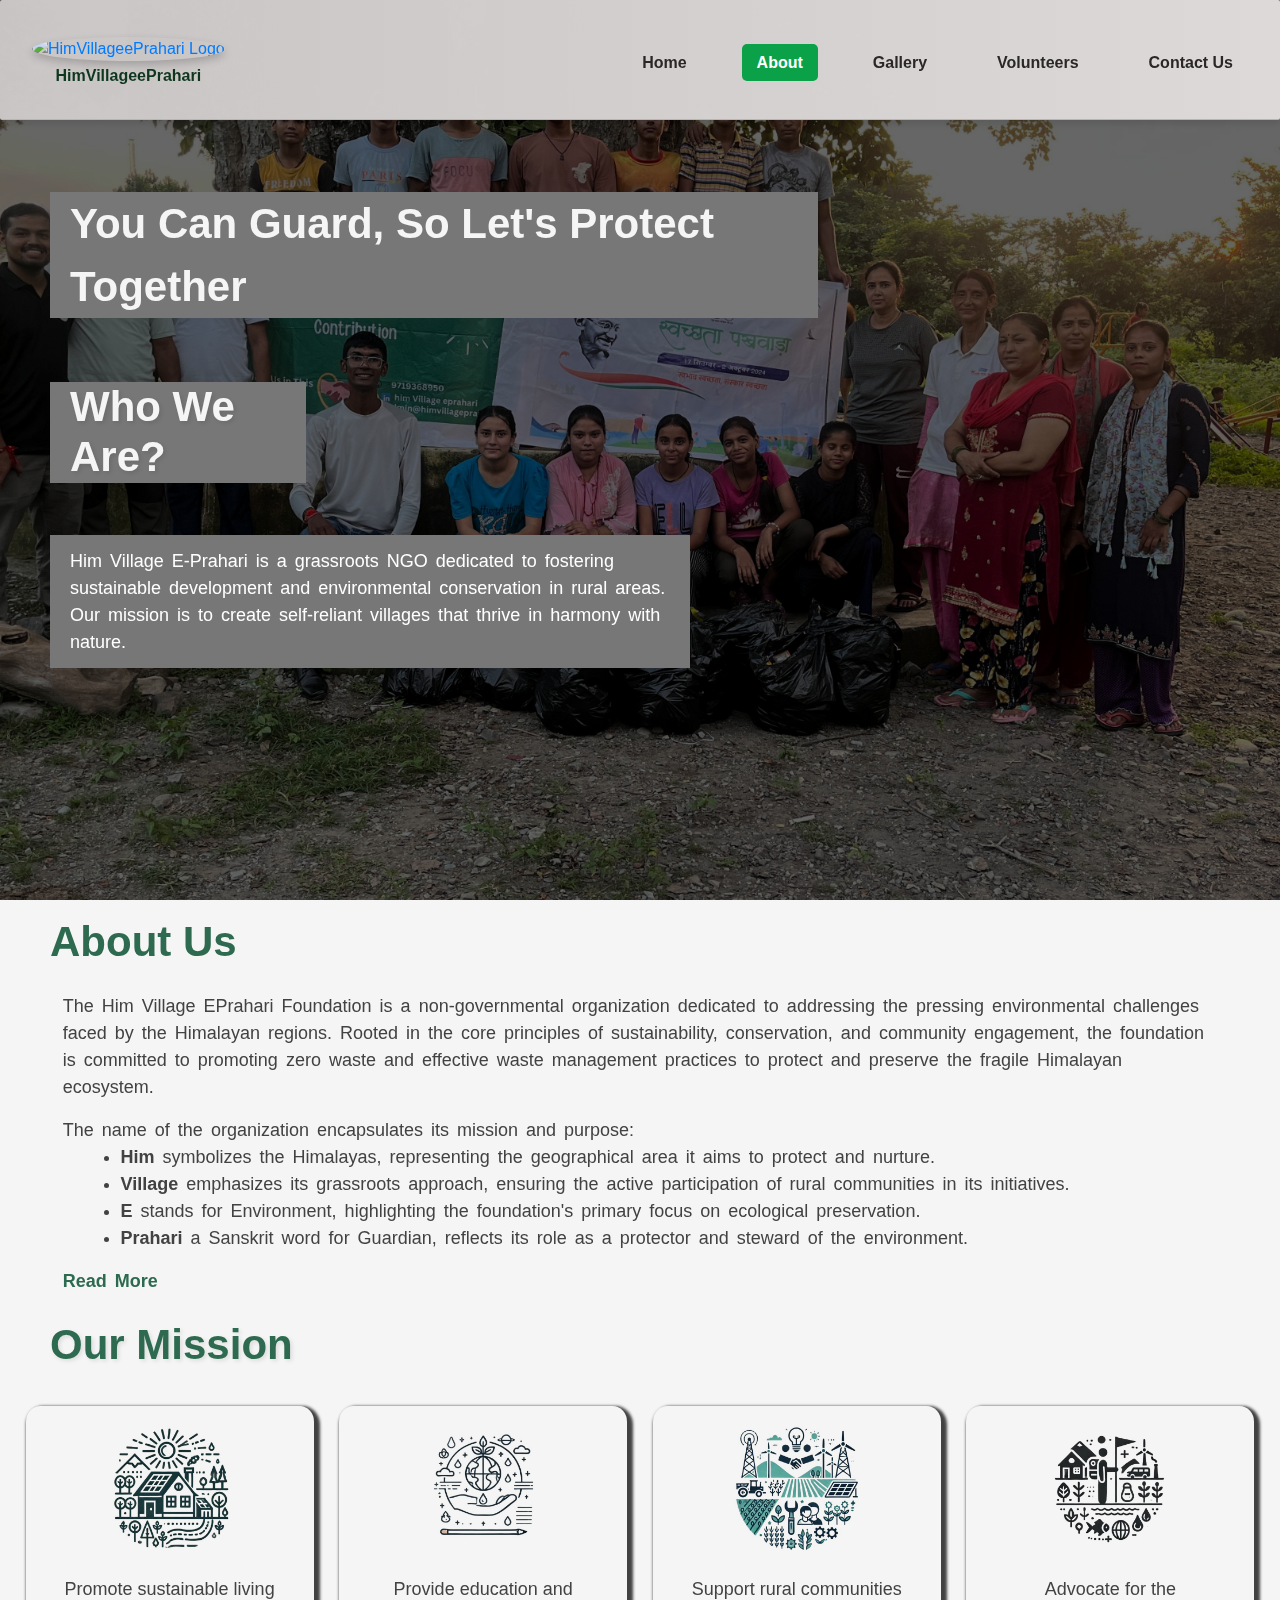
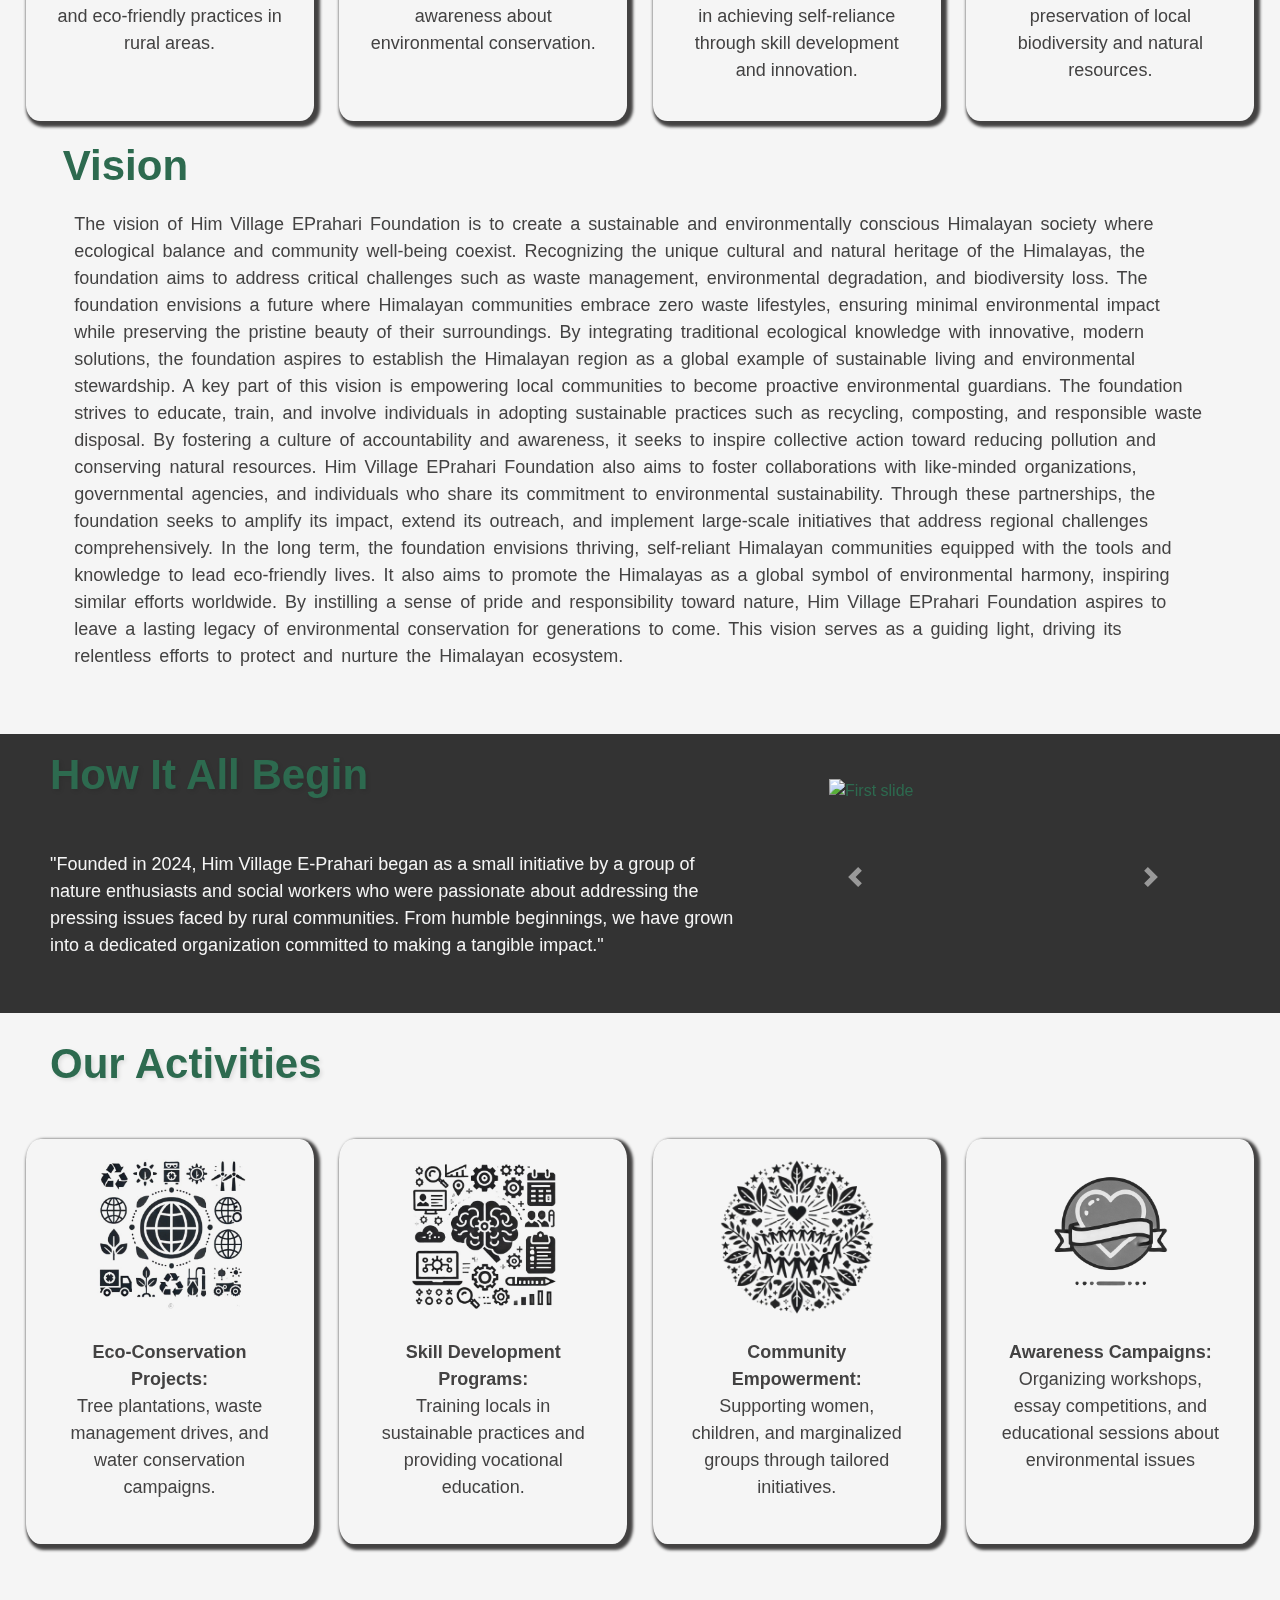
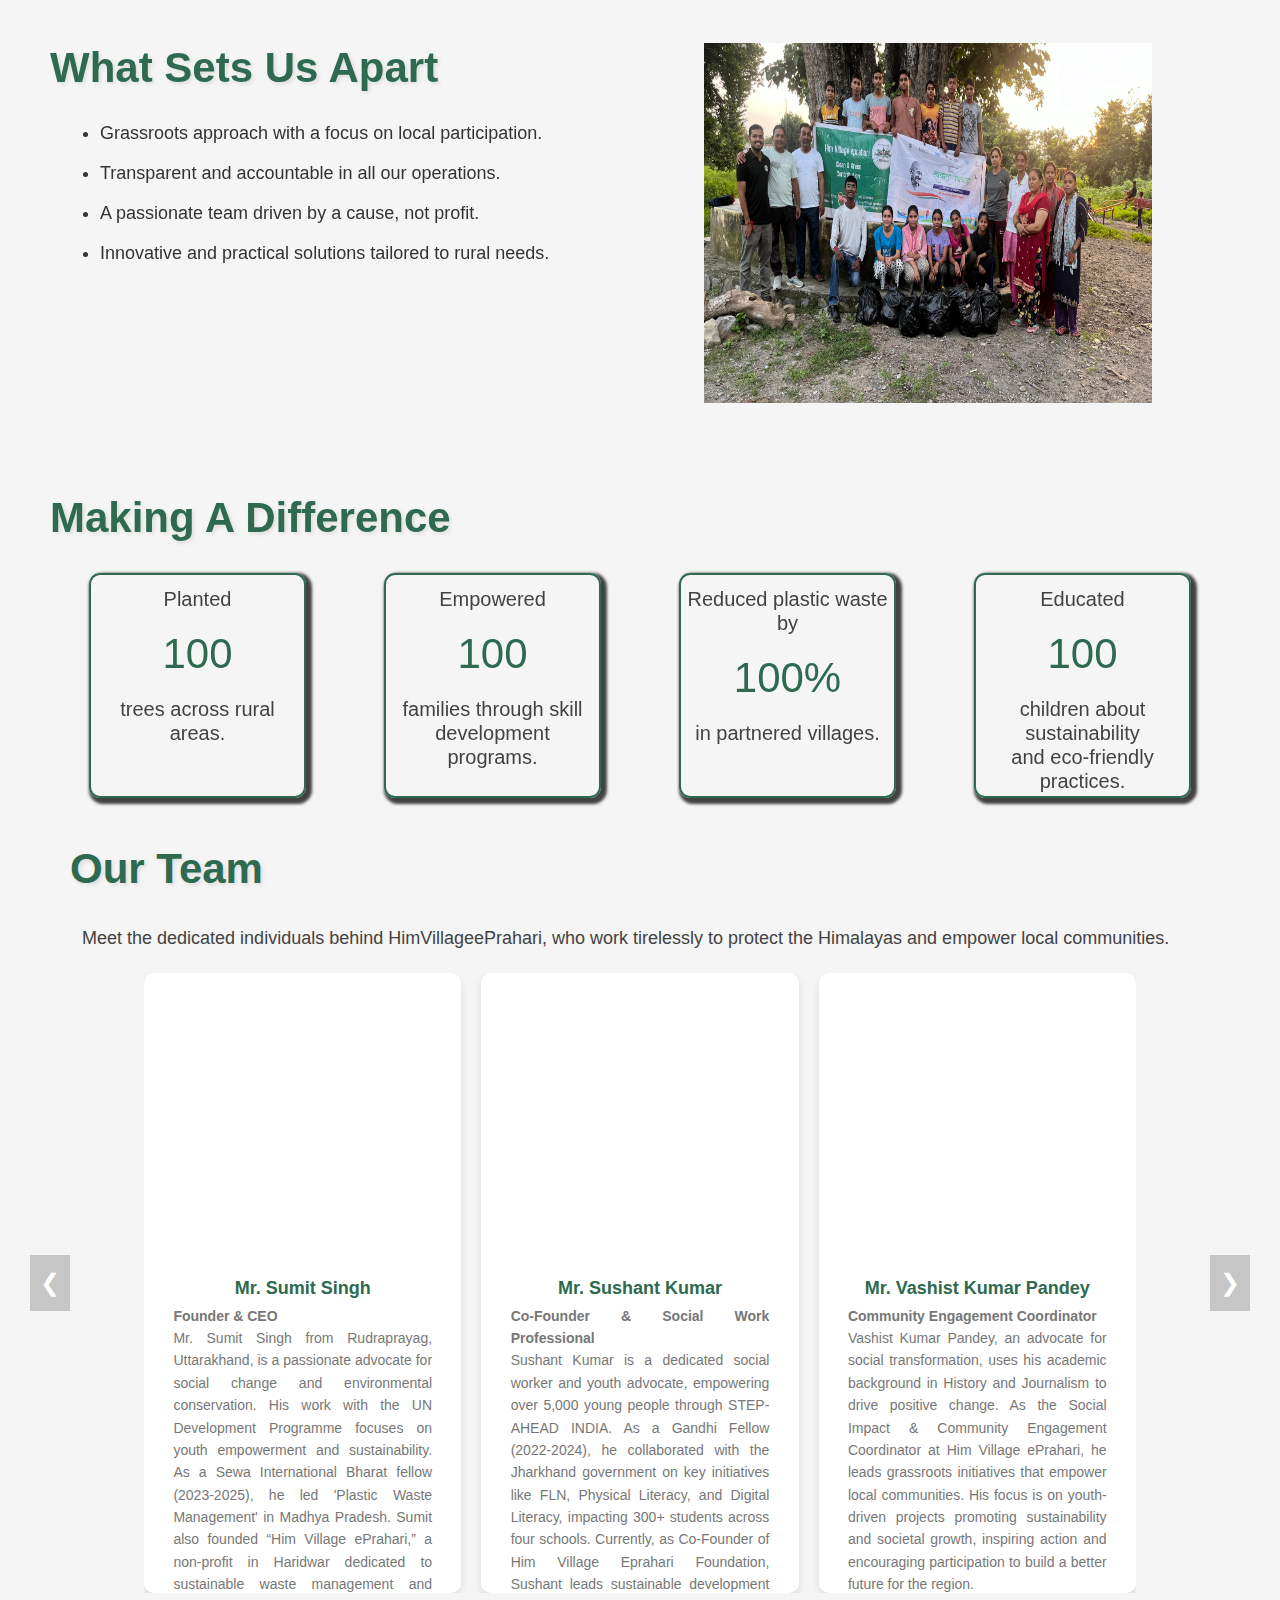
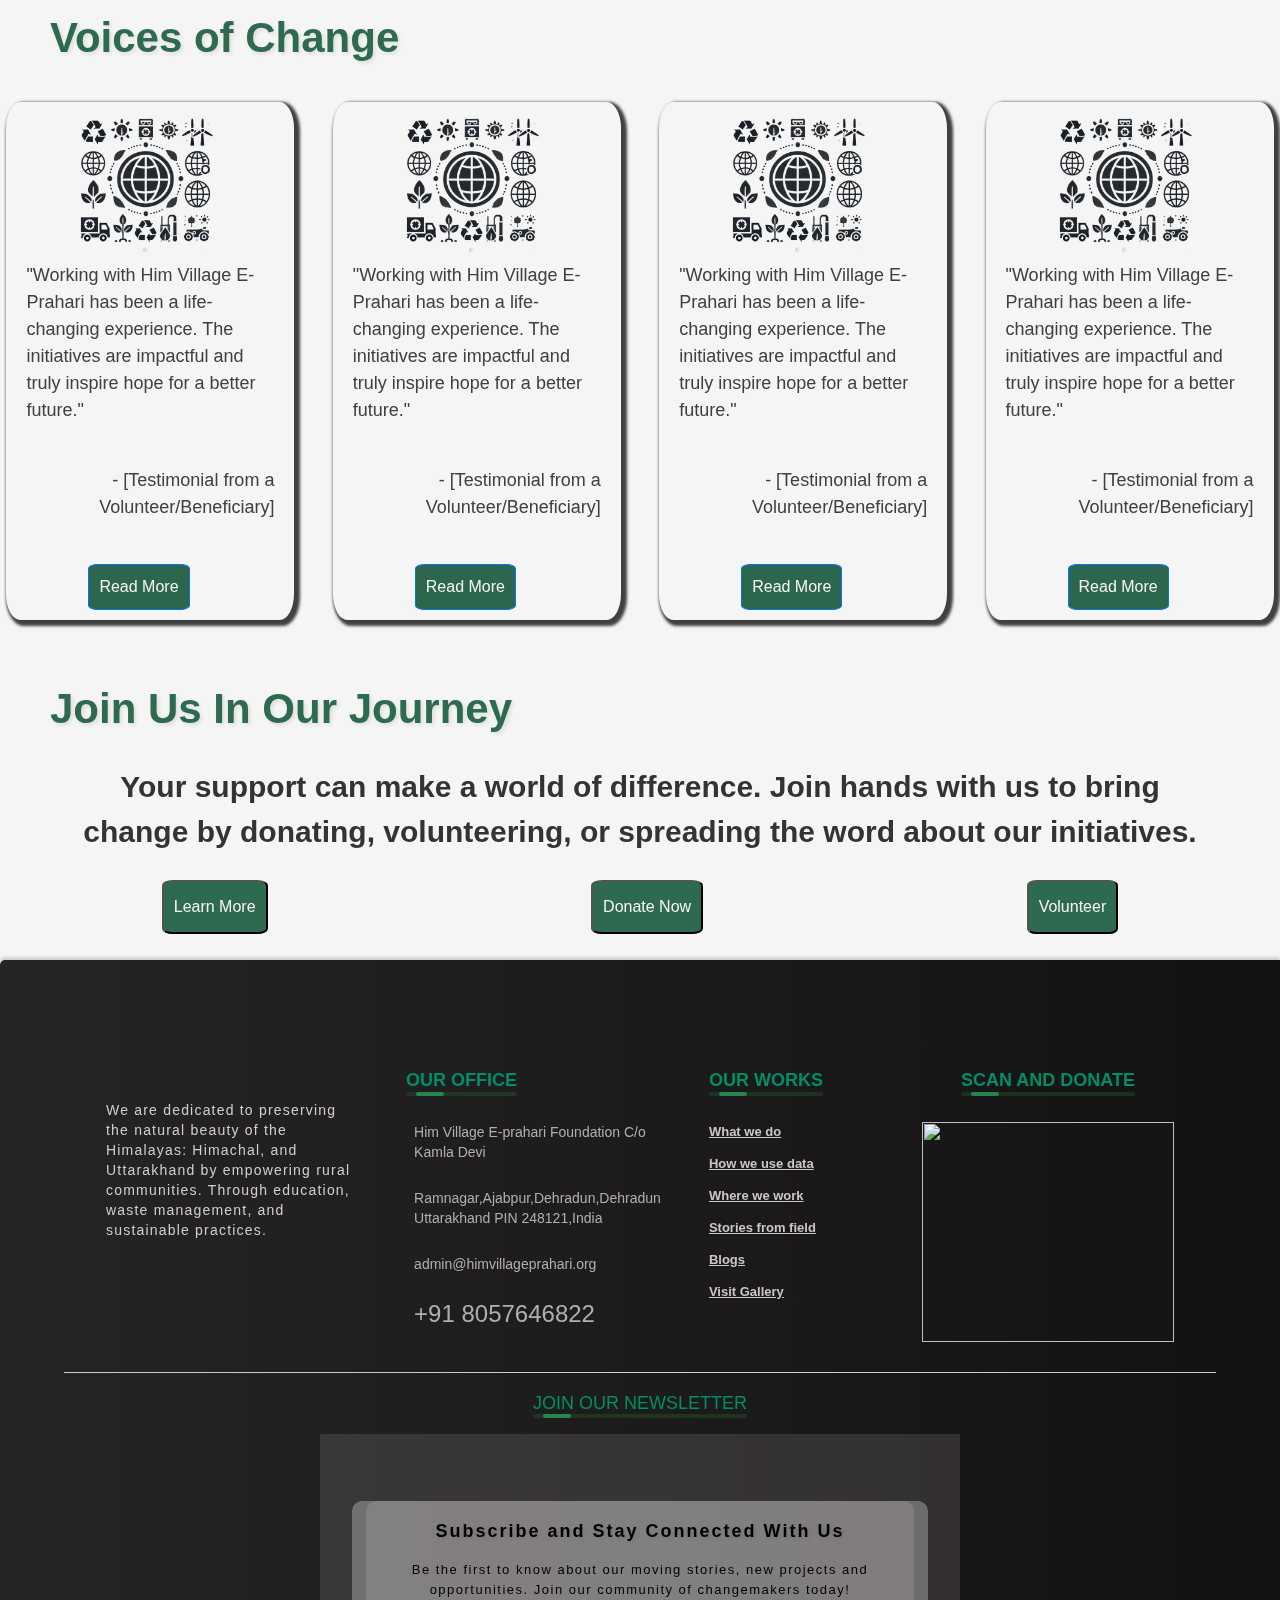
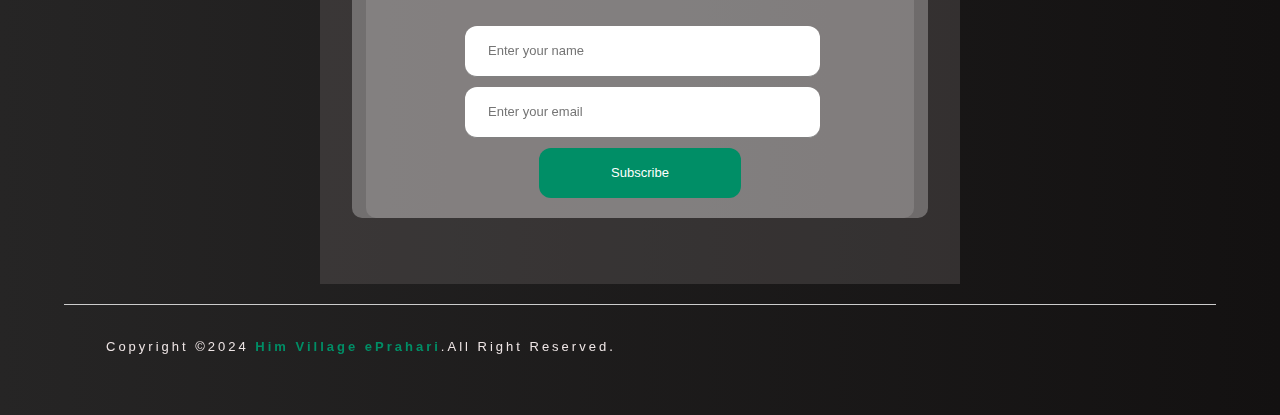
==== commit 7316171e: "All done" ====
--- a/about.html
+++ b/about.html
@@ -1,449 +1,693 @@
+
 <!DOCTYPE html>
 <html lang="en">
+
 <head>
-    <meta charset="UTF-8">
-    <meta name="viewport" content="width=device-width, initial-scale=1.0">
-    <link rel="stylesheet" href="about.css">
-    <script src="https://kit.fontawesome.com/cf8e096da9.js" crossorigin="anonymous"></script>
-    <title>About Us</title>
+  <meta charset="UTF-8">
+  <meta name="viewport" content="width=device-width, initial-scale=1.0">
+  <link rel="icon" type="image/x-icon" href="favicon_io/favicon.ico">
+  <!-- Bootstrap CSS -->
+  <link rel="stylesheet" href="https://cdn.jsdelivr.net/npm/bootstrap@4.0.0/dist/css/bootstrap.min.css"
+    integrity="sha384-Gn5384xqQ1aoWXA+058RXPxPg6fy4IWvTNh0E263XmFcJlSAwiGgFAW/dAiS6JXm" crossorigin="anonymous">
+  <!-- <link rel="stylesheet" href="about.css"> -->
+   <link rel="stylesheet" href="about.css">
+
+  <script src="https://kit.fontawesome.com/cf8e096da9.js" crossorigin="anonymous"></script>
+  <title>About Us</title>
+
+
+
 </head>
+
 <body>
-    <div class="main-container">
-        
-        <div class="introduction">
-            <!-- <img src="/images/05.jpg" alt=""> -->
-            <div class="image-overlay"></div>
-              <div class="introduction-text"><h2>Who We Are?
-                <br>
-                <div class=" intro-para">
-                  <p>Him Village E-Prahari is a grassroots NGO dedicated to fostering sustainable development
-                  and environmental conservation in rural areas. Our mission is to create self-reliant villages
-                  that thrive in harmony with nature.
-              
-              
-              
-                  </p>
-                  </div>
-              </h2>
-                <!-- <div class=" intro-para"><p >Him Village E-Prahari is a grassroots NGO dedicated to fostering sustainable development
+  
+  <div class="container">
+    <div class=" logo-section">
+      <div class="logo">
+        <a href="index.html"><img src="HIM VILLAGE E.png" alt="HimVillageePrahari Logo"></a>
+        <p>HimVillageePrahari</p>
+        <p>
+      </div>
+    </div>
+    <nav>
+        <ul class="nav-links">
+            <li><a href="index.html">Home</a></li>
+            <li><a href="about.html">About</a></li>
+            <li><a href="404.html">Gallery</a></li>
+            <li><a href="./Voluntter/volunteer_signup.html">Volunteers</a></li>
+            <li><a href="./Contact Us/contactUs.html">Contact Us</a></li>
+        </ul>
+    </nav>
+    <i class="fa-solid fa-bars " onclick="toggleMenu()" ></i>
+  </div>
+  </div>
+
+  
+  <div class="main-container">
+
+    <div class="introduction">
+      <div class="image-overlay"></div>
+      <div class="heading1">You Can Guard, So Let's Protect Together</div>
+       <div class="introduction-text">
+        <h2>Who We Are?</h2>
+        <br>
+
+        <div class=" intro-para"><p >Him Village E-Prahari is a grassroots NGO dedicated to fostering sustainable development
                 and environmental conservation in rural areas. Our mission is to create self-reliant villages
                 that thrive in harmony with nature.
             
             
             
                 </p>
-                </div> -->
-            
-            </div>
-        </div>
-
-        <div class="our-vision">
-            <div class="our-vision-text"><h2>Vision</h2> </div>
-            <p>"To build a future where every village is empowered, self-sufficient, and environmentally
-                conscious, ensuring a harmonious coexistence between humanity and nature."</p>
-           
-        </div>
-
-        <div class="mission">
-            <div class="mission-heading">
-                Our Mission</div>
-            <!-- <div class="mission-text"><p>
-                <ul>
-                     <li>Promote sustainable living and eco-friendly practices in rural areas.</li>
-                    <li>Provide education and awareness about environmental conservation.</li>
-                    <li>Support rural communities in achieving self-reliance through skill development and
-                    innovation.</li>
-                    <li>Advocate for the preservation of local biodiversity and natural resources.</li> 
-                </ul> 
-            </h3> -->
-            <div class="mission-cards">
-
-                <div class="card1" style="width: 18rem;">
-                    <img class="card-img-top" src="mission-1 (1).jpeg" alt="Card image cap">
-                    <div class="card-body">
-                      <p class="card-text">Promote sustainable living and eco-friendly practices in rural areas.</p>
-                    </div>
                 </div>
 
-                <div class="card2" style="width: 18rem;">
-                    <img class="card-img-top" src="mission-2.jpeg" alt="Card image cap">
-                    <div class="card-body">
-                      <p class="card-text">Provide education and awareness about environmental conservation.</p>
-                    </div>
-                </div>
-
-                <div class="card3" style="width: 18rem;">
-                    <img class="card-img-top" src="mission-3.jpeg" alt="Card image cap">
-                    <div class="card-body">
-                      <p class="card-text">Support rural communities in achieving self-reliance through skill development and
-                        innovation.</p>
-                    </div>
-                </div>
-
-                <div class="card4" style="width: 18rem;">
-                    <img class="card-img-top" src="mission-4.jpeg" alt="Card image cap">
-                    <div class="card-body">
-                      <p class="card-text">Advocate for the preservation of local biodiversity and natural resources.</p>
-                    </div>
-                </div>
-                <!-- <div class="card1">hii</div>
-                <div class="card2">hii</div>
-                <div class="card3">hii</div>
-                <div class="card4">hii</div> -->
-            </div>
-        </div>
+      </div>
+    </div>
+
+    <div class="about-us">
+      <div class="about-us-heading">About Us</div>
+      <div class="about-us-text">
+        <input type="checkbox" id="check">
+      <p>The Him Village EPrahari Foundation is a non-governmental organization dedicated to addressing the pressing environmental challenges faced by the Himalayan regions. Rooted in the core principles of sustainability, conservation, and community engagement, the foundation is committed to promoting zero waste and effective waste management practices to protect and preserve the fragile Himalayan ecosystem.</p> 
+        The name of the organization encapsulates its mission and purpose: 
+        <ul>
+        <li><span>Him</span> symbolizes the Himalayas, representing the geographical area it aims to protect and nurture. </li> 
+        <li><span>Village</span> emphasizes its grassroots approach, ensuring the active participation of rural communities in its initiatives.  </li>
+        <li><span>E</span> stands for Environment, highlighting the foundation's primary focus on ecological preservation.  </li>
+        <li><span>Prahari</span> a Sanskrit word for Guardian, reflects its role as a protector and steward of the environment.</li> 
+      </ul> <span class="read-more-text">
+        <p>Himalayan communities are often custodians of rich biodiversity, traditional wisdom, and cultural heritage. However, rapid urbanization, unregulated tourism, and inadequate waste management have led to significant environmental degradation in the region. Recognizing these challenges, Him Village EPrahari Foundation was established to act as a catalyst for change, working at the intersection of community development and environmental sustainability.</p> 
+        
+        <p>The foundation’s initiatives include educating local populations about the principles of zero waste, reducing pollution, and promoting sustainable practices like composting, recycling, and responsible tourism. It collaborates with local leaders, volunteers, and environmental experts to design programs tailored to the specific needs of each community. By fostering awareness and providing practical solutions, the foundation empowers individuals and groups to take ownership of their environment and contribute to long-term ecological health. </p> 
+        
+        <p>One of the foundation’s core strategies is the integration of traditional knowledge with modern techniques. For example, it promotes the use of biodegradable materials inspired by indigenous practices while introducing innovative waste segregation systems to improve efficiency. This blend of old and new ensures that solutions are both culturally relevant and scientifically sound.  </p>
+        
+        <p>In addition to waste management, the foundation addresses broader environmental concerns such as deforestation, soil erosion, and the conservation of water resources. It conducts tree plantation drives, workshops on water conservation, and awareness campaigns to build resilience against climate change. These efforts are complemented by partnerships with schools and educational institutions to instill eco-conscious values among the youth, ensuring a generational shift toward sustainability.</p>  
+        
+        <p>Him Village EPrahari Foundation also recognizes the role of responsible tourism in protecting the Himalayas. It actively engages with stakeholders in the tourism industry to promote eco-tourism practices that minimize environmental impact while supporting local livelihoods. The foundation envisions the Himalayan region as a global model for sustainable tourism, where visitors contribute to conservation efforts rather than exacerbating environmental problems.</p>  
+        
+        <p>With a vision to create self-reliant, environmentally aware communities, the foundation strives to leave a lasting impact. It believes that the protection of the Himalayas is not just a regional concern but a global responsibility, as these mountains are vital for maintaining ecological balance. Him Village EPrahari Foundation stands as a beacon of hope, working tirelessly to guard the environment and inspire positive change for future generations.</p></span>
+       
+        <label for="check">Read More</label>
+        </div>
+
+    </div>
+    
+    
+    <div class="mission">
+      <div class="mission-heading">
+        Our Mission</div>
+      <div class="mission-cards">
+
+        <div class="mission-card1" style="width: 18rem;">
+          <img class="card-img-top" src="mission-1 (1).jpeg" alt="Card image cap">
+          <div class="card-body">
+            <p class="card-text">Promote sustainable living and eco-friendly practices in rural areas.</p>
+          </div>
+        </div>
+
+        <div class="mission-card2" style="width: 18rem;">
+          <img class="card-img-top" src="mission-2.jpeg" alt="Card image cap">
+          <div class="card-body">
+            <p class="card-text">Provide education and awareness about environmental conservation.</p>
+          </div>
+        </div>
+
+        <div class="mission-card3" style="width: 18rem;">
+          <img class="card-img-top" src="mission-3.jpeg" alt="Card image cap">
+          <div class="card-body">
+            <p class="card-text">Support rural communities in achieving self-reliance through skill development and
+              innovation.</p>
+          </div>
+        </div>
+
+        <div class="mission-card4" style="width: 18rem;">
+          <img class="card-img-top" src="mission-4.jpeg" alt="Card image cap">
+          <div class="card-body">
+            <p class="card-text">Advocate for the preservation of local biodiversity and natural resources.</p>
+          </div>
+        </div>
+       
+      </div>
+    </div>
+
+
+    <div class="our-vision">
+      <div class="our-vision-text">
+        <h2>Vision</h2>
+      </div>
+      <p>The vision of Him Village EPrahari Foundation is to create a sustainable and environmentally conscious Himalayan society where ecological balance and community well-being coexist. Recognizing the unique cultural and natural heritage of the Himalayas, the foundation aims to address critical challenges such as waste management, environmental degradation, and biodiversity loss.  
+
+        The foundation envisions a future where Himalayan communities embrace zero waste lifestyles, ensuring minimal environmental impact while preserving the pristine beauty of their surroundings. By integrating traditional ecological knowledge with innovative, modern solutions, the foundation aspires to establish the Himalayan region as a global example of sustainable living and environmental stewardship.  
+        
+        A key part of this vision is empowering local communities to become proactive environmental guardians. The foundation strives to educate, train, and involve individuals in adopting sustainable practices such as recycling, composting, and responsible waste disposal. By fostering a culture of accountability and awareness, it seeks to inspire collective action toward reducing pollution and conserving natural resources.  
+        
+        Him Village EPrahari Foundation also aims to foster collaborations with like-minded organizations, governmental agencies, and individuals who share its commitment to environmental sustainability. Through these partnerships, the foundation seeks to amplify its impact, extend its outreach, and implement large-scale initiatives that address regional challenges comprehensively.  
+        
+        In the long term, the foundation envisions thriving, self-reliant Himalayan communities equipped with the tools and knowledge to lead eco-friendly lives. It also aims to promote the Himalayas as a global symbol of environmental harmony, inspiring similar efforts worldwide. By instilling a sense of pride and responsibility toward nature, Him Village EPrahari Foundation aspires to leave a lasting legacy of environmental conservation for generations to come.  
+        
+        This vision serves as a guiding light, driving its relentless efforts to protect and nurture the Himalayan ecosystem.</p>
+
+    </div>
+
+   
 
     <div class="story">
-        <div class="story-heading">
-            <h2>How It All Begin</h2>
-        
-        <div class="story-text"><p>"Founded in 2024, Him Village E-Prahari began as a small initiative by a group of nature
+      <div class="story-heading">
+        <h2>How It All Begin</h2>
+
+        <div class="story-text">
+          <p>"Founded in 2024, Him Village E-Prahari began as a small initiative by a group of nature
             enthusiasts and social workers who were passionate about addressing the pressing issues
             faced by rural communities. From humble beginnings, we have grown into a dedicated
             organization committed to making a tangible impact."</p>
         </div>
-        </div>
-        <img src="story.jpeg" alt="">
-    </div>
-
-
-        <div class="activities">
-            <div class="activities-heading"><h2>Our Activities</h2></div>
-            <div class="activities-card">
-                <div class="card1" style="width: 18rem;">
-                    <img class="card-img-top" src="activity1.jpeg" alt="Card image cap">
-                    <div class="card-body">
-                      <p class="card-text">Eco-Conservation Projects: Tree plantations, waste management drives, and water conservation campaigns.</p>
-                    </div>
-                </div>
-                <div class="card2" style="width: 18rem;">
-                    <img class="card-img-top" src="activity2.jpeg" alt="Card image cap">
-                    <div class="card-body">
-                      <p class="card-text">Skill Development Programs: Training locals in sustainable practices and providing vocational education.</p>
-                    </div>
-                </div>
-                <div class="card3" style="width: 18rem;">
-                    <img class="card-img-top" src="activity3.jpeg" alt="Card image cap">
-                    <div class="card-body">
-                      <p class="card-text">Community Empowerment: Supporting women, children, and marginalized groups
-                        through tailored initiatives.</p>
-                    </div>
-                </div>
-                <div class="card4" style="width: 18rem;">
-                    <img class="card-img-top" src="activity4.jpeg" alt="Card image cap">
-                    <div class="card-body">
-                      <p class="card-text">Awareness Campaigns: Organizing workshops, essay competitions, and educational
-                        sessions about environmental issues</p>
-                    </div>
-                </div>
-
-            </div>
-            <!-- <p>
-                <ul>
-                <li>o Eco-Conservation Projects: Tree plantations, waste management drives, and water
-                conservation campaigns.</li>
-                <li>o Skill Development Programs: Training locals in sustainable practices and providing
-                vocational education.</li>
-                <li>o Community Empowerment: Supporting women, children, and marginalized groups
-                through tailored initiatives.</li>
-                <li>o Awareness Campaigns: Organizing workshops, essay competitions, and educational
-                sessions about environmental issues</li></ul>
-            </h3> -->
-        </div>
-
-        <div class="why-choose-us">
-           <div class="why-choose-us-heading"><h2>What Sets Us Apart</h2>
-              <div class="why-choose-us-text"> 
-                 <p>
-                     <ul>
-                       <li>Grassroots approach with a focus on local participation.</li>
-                       <li>Transparent and accountable in all our operations.</li>
-                       <li>A passionate team driven by a cause, not profit.</li>
-                       <li>Innovative and practical solutions tailored to rural needs.</li>
-                     </ul>
-                 </p>
-              </div>
-            </div>
-         <div class="why-choose-us-image"> <img src="what-set-us-apart.jpeg" height="300px"></div>
-        </div>
-
-        <div class="our-impact">
-            <h2>Making A Difference</h2>
-            <div class="our-impact-counting-section">
-                <div class="counter1">
-                    <p>Planted               </p>
-                    <h2 class="counting1"></h2>
-                    <p>trees across rural areas.</p>
-                    
-                </div>
-                <div class="counter2">
-                    <span>    Empowered     <br></span><h2 class="counting2"></h2>
-                    <p>families through skill development programs.</p>
-                </div>
-                <div class="counter3">
-                    <span>Reduced plastic waste by <br></span><h2 class="counting3"></h2>
-                    <p>in partnered villages.</p>
-                </div>
-                <div class="counter4">
-                    <span>       Educated<br></span><h2 class="counting4"></h2>
-                    <p>children about sustainability and eco-friendly practices.</p>
-                </div>
-            </div>
-            <!-- <p>
-                <ul>
-                <li>o Planted [Number] trees across rural areas.</li>
-                <li>o Empowered [Number] families through skill development programs.</li>
-                <li>o Reduced plastic waste by [Percentage] in partnered villages.</li>
-                <li>o Educated [Number] children about sustainability and eco-friendly practices.</li>
-                </ul>
-            </h3> -->
-        </div>
-
-        <section class="section-team">
-            <h2>Our Team</h2>
-            <p>Meet the dedicated individuals behind HimVillageePrahari, who work tirelessly to protect the Himalayas and empower local communities.</p>
-        
-            <div class="carousel-container">
-                <button class="arrow left" onclick="scrollTeamLeft()">&#10094;</button>
-                <div class="team-cards-wrapper">
-                  <div class="team-cards">
-                    <div class="team-member">
-                      <div class="team-img">
-                        <img loading="lazy" src="g4.jpeg" alt="Team Member 1">
-                      </div>
-                      <div class="team-info">
-                        <h6>Mr. Sumit Singh</h6>
-                        <p><strong>Founder & CEO</strong></p>
-                        <p>Mr. Sumit Singh from Rudraprayag, Uttarakhand, is a passionate advocate for social change and environmental conservation. His work with the UN Development Programme focuses on youth empowerment and sustainability. As a Sewa International Bharat fellow (2023-2025), he led 'Plastic Waste Management' in Madhya Pradesh. Sumit also founded “Him Village ePrahari,” a non-profit in Haridwar dedicated to sustainable waste management and building zero-waste villages.</p>
-                      </div>
-                    </div>
-                
-                    <div class="team-member">
-                      <div class="team-img">
-                        <img loading="lazy" src="Sushant.jpeg" alt="Team Member 2">
-                      </div>
-                      <div class="team-info">
-                        <h6>Mr. Sushant Kumar</h6>
-                        <p><strong>Co-Founder & Social Work Professional </strong></p>
-                        <p>Sushant Kumar is a dedicated social worker and youth advocate, empowering over 5,000 young people through STEP-AHEAD INDIA. As a Gandhi Fellow (2022-2024), he collaborated with the Jharkhand government on key initiatives like FLN, Physical Literacy, and Digital Literacy, impacting 300+ students across four schools. Currently, as Co-Founder of Him Village Eprahari Foundation, Sushant leads sustainable development efforts in rural communities.</p>
-                      </div>
-                    </div>
-                
-                    <div class="team-member">
-                      <div class="team-img">
-                        <img loading="lazy" src="vasisth.jpeg" alt="Team Member 3">
-                      </div>
-                      <div class="team-info">
-                        <h6>Mr. Vashist Kumar Pandey</h6>
-                        <p><strong>Community Engagement Coordinator</strong></p>
-                        <p>Vashist Kumar Pandey, an advocate for social transformation, uses his academic background in History and Journalism to drive positive change. As the Social Impact & Community Engagement Coordinator at Him Village ePrahari, he leads grassroots initiatives that empower local communities. His focus is on youth-driven projects promoting sustainability and societal growth, inspiring action and encouraging participation to build a better future for the region.</p>
-                      </div>
-                    </div>
-                
-                    <div class="team-member">
-                      <div class="team-img">
-                        <img loading="lazy" src="Sanjeev.jpg" alt="Team Member 4">
-                      </div>
-                      <div class="team-info">
-                        <h6>Mr. A M Sanjeev</h6>
-                        <p><strong>Education Coordinator and Technical Head</strong></p>
-                        <p>Mr. A M Sanjeev is a passionate advocate for sustainable development and community empowerment. As Education Coordinator and Technical Head at Him Village ePrahari, he leads educational initiatives and manages the NGO’s website, communications, and event coordination. Sanjeev plays a key role in promoting cleanliness, zero waste efforts, and skill development. His leadership ensures the NGO's mission of sustainable growth and environmental awareness is effectively implemented.</p>
-                      </div>
-                    </div>
-              
-                    <div class="team-member">
-                      <div class="team-img">
-                        <img loading="lazy" src="prakash.jpeg" alt="Team Member 4">
-                      </div>
-                      <div class="team-info">
-                        <h6>Mr. Prakash Gopal Singh</h6>
-                        <p><strong>Public Relations Advisor</strong></p>
-                        <p>Prakash Gopal Singh holds a Diploma in Mass Communication, Social Media, and Public Relations from IMMT Institute, Dehradun. He currently serves as the Bureau Chief for Hastakshep Media Pvt Ltd, where he manages media relations and oversees editorial content. With over 9 years of experience in media and public relations, Prakash has worked in both print and social media, representing and promoting reputable brands</p>
-                      </div>
-                    </div>            
-                  </div>
-                </div>
-                <button class="arrow right" onclick="scrollTeamRight()">&#10095;</button>
-            </div>
-        </section>
-
-        
-
-        <!-- <div class="meet-the-team">
-            <h2>Our Team</h2>
-            <div class="our-team-main-content">
-            <div class="meet-the-team-card" style="width: 18rem;">
-                <img class="meet-the-team-card-img-top" src="images/05.jpg" alt="">
-                <div class="meet-the-team-card-body">
-                  <p class="meet-the-team-card-text">[Founder’s Name] <br> Founder and Visionary Leader.</p>
-                </div>  
-            </div>
-            
-            <div class="meet-the-team-card" style="width: 18rem;">
-                <img class="meet-the-team-card-img-top" src="images/05.jpg" alt="">
-                <div class="meet-the-team-card-body">
-                  <p class="meet-the-team-card-text">[Co-founder’s Name] <br> Co-founder and Strategic Planner.</p>
-                </div>
-            </div>
-            <div class="meet-the-team-card" style="width: 18rem;">
-                <img class="meet-the-team-card-img-top" src="images/05.jpg" alt="">
-                <div class="meet-the-team-card-body">
-                  <p class="meet-the-team-card-text">Team Members <br> A dedicated group of volunteers and professionals working
-                    towards a common goal.</p>
-                </div>
-            </div>
-            </div>
-             <p>
-                <ul>
-                <li>o [Founder’s Name] – Founder and Visionary Leader.</li>
-                <li>o [Co-founder’s Name] – Co-founder and Strategic Planner.</li>
-                <li>o Team Members – A dedicated group of volunteers and professionals working
-                  towards a common goal.</li>
-                </ul>
-            </h3> 
-        </div> -->
-
-        <div class="testimonials">
-            <h2>Voices of Change</h2>
-            <p>Working with Him Village E-Prahari has been a life-changing experience. The initiatives
-                are impactful and truly inspire hope for a better future." – [Testimonial from a
-                Volunteer/Beneficiary]</p>
-        </div>
-
-
-        <div class="before-footer">
-            <div class="how-you-can-help">
-                <h2>Join Us In Our Journey</h2>
-                <p>"Your support can make a world of difference. Join hands with us to bring change by
-                    donating, volunteering, or spreading the word about our initiatives."<br>
-                    <div class="links">
-                    <button class="learn-more">Learn More</button><br>
-                    <button class="donate-now">Donate Now</button><br>
-                    <button class="Volunteer">Volunteer</button></p></div>
-            </div>
-
-    
-            <div class="contact-us">
-                <h2>Get in Touch</h2>
-                <p>
-                <i class="fa-regular fa-envelope"></i><p>ngo email address</p><br>
-                <i class="fa-solid fa-phone"></i><p>phone number</p><br>
-                <i class="fa-solid fa-location-dot"></i><p>HIM VILLAGE E-prahari FOUNDATION is C/o Kamla Devi, Ramnagar, Ajabpur, Dehradun, Dehradun, Uttarakhand, India, 248121.</p><br>
-                <a href="https://www.instagram.com/himvillageprahari?igsh=eHF2bmpqMmhtbmE3"><i class="fa-brands fa-instagram"></i></a>      
-                <a href="https://www.linkedin.com/company/him-village-eprahari/"><i class="fa-brands fa-linkedin"></i><br></a>
-
-                    <!-- <ul>
-                    <li>o Email: [NGO Email Address]</li>
-                    <li>o Phone: [NGO Phone Number]</li>
-                    <li>o Address: [NGO Address]</li>
-                    <li>o Social Media Links: (Icons with clickable links)</li>
-                    </ul> -->
-                </p>
-            </div>
-        </div>
-
-        <footer class="footer">
-            <div class="social-media-icons">
-              <a href="https://www.linkedin.com/company/him-village-eprahari/posts/?feedView=all" class="social-icon" target="_blank"><i class="fab fa-linkedin"></i></a>
-              <a href="https://www.instagram.com/yourprofile" class="social-icon" target="_blank"><i class="fab fa-instagram"></i></a>
-            </div>
-            <div class="footer-bottom">
-              <p>&copy; 2024 Him Village ePrahari. All rights reserved.</p>
-              <p>Designed and developed by <a href="https://www.linkedin.com/in/a-m-sanjeev/" target="_blank">A M Sanjeev</a></p>
-            </div>
-          </footer>
-    </div>
-
-<script>
+      </div>
+      <!-- <img src="story.jpeg" alt=""> -->
+      <div id="story-carouselExampleControls" class="carousel slide" data-ride="carousel">
+        <div class="carousel-inner">
+          <div class="carousel-item active">
+            <img class="d-block w-100" src="image9.jpeg" alt="First slide">
+          </div>
+          <div class="carousel-item">
+            <img class="d-block w-100" src="image7.jpeg" alt="Second slide">
+          </div>
+          <div class="carousel-item">
+            <img class="d-block w-100" src="image8.jpeg" alt="Third slide">
+          </div>
+        </div>
+        <a class="carousel-control-prev" href="#carouselExampleControls" role="button" data-slide="prev">
+          <span class="carousel-control-prev-icon" aria-hidden="true"></span>
+          <span class="sr-only">Previous</span>
+        </a>
+        <a class="carousel-control-next" href="#carouselExampleControls" role="button" data-slide="next">
+          <span class="carousel-control-next-icon" aria-hidden="true"></span>
+          <span class="sr-only">Next</span>
+        </a>
+      </div>
+    </div>
+
+
+    <div class="activities">
+      <div class="activities-heading">
+        <h2>Our Activities</h2>
+      </div>
+      <div class="activities-card">
+        <div class="card1" style="width: 18rem;">
+          <img class="activities-card-img-top" src="activity1.jpeg" alt="Card image cap">
+          <div class="card-body">
+            <p class="card-text"><span>Eco-Conservation Projects:</span><br> Tree plantations, waste management drives,
+              and water conservation campaigns.</p>
+          </div>
+        </div>
+        <div class="card2" style="width: 18rem;">
+          <img class="activities-card-img-top" src="activity2.jpeg" alt="Card image cap">
+          <div class="card-body">
+            <p class="card-text"><span>Skill Development Programs:</span><br> Training locals in sustainable practices
+              and providing vocational education.</p>
+          </div>
+        </div>
+        <div class="card3" style="width: 18rem;">
+          <img class="activities-card-img-top" src="activity3.jpeg" alt="Card image cap">
+          <div class="card-body">
+            <p class="card-text"><span>Community Empowerment:</span><br>Supporting women, children, and marginalized
+              groups
+              through tailored initiatives.</p>
+          </div>
+        </div>
+        <div class="card4" style="width: 18rem;">
+          <img class="activities-card-img-top" src="activity4.jpeg" alt="Card image cap">
+          <div class="card-body">
+            <p class="card-text"><span>Awareness Campaigns:</span><br> Organizing workshops, essay competitions, and
+              educational
+              sessions about environmental issues</p>
+          </div>
+        </div>
+
+      </div>
+      
+    </div>
+
+    <div class="why-choose-us">
+      <div class="why-choose-us-heading">
+        <h2>What Sets Us Apart</h2>
+        <div class="why-choose-us-text">
+          <p>
+          <ul>
+            <li>Grassroots approach with a focus on local participation.</li>
+            <li>Transparent and accountable in all our operations.</li>
+            <li>A passionate team driven by a cause, not profit.</li>
+            <li>Innovative and practical solutions tailored to rural needs.</li>
+          </ul>
+          </p>
+        </div>
+      </div>
+      <img src="about.jpeg" height="300px">
+      <!-- <div class="why-choose-us-image"> <img src="about.jpeg" height="300px"></div> -->
+    </div>
+
+    <div class="our-impact">
+      <h2>Making A Difference</h2>
+      <div class="our-impact-counting-section">
+        <div class="counter1">
+          <h5>Planted</h5>
+          <h5 class="counting1"></h5>
+          <h5>trees across rural areas.</h5>
+        </div>
+        <div class="counter2">
+          <h5>Empowered</h5>
+          <h5 class="counting2"></h5>
+          <h5>families through skill<br> development programs.</h5>
+        </div>
+        <div class="counter3">
+          <h5>Reduced plastic waste by</h5>
+          <h5 class="counting3"></h5>
+          <h5>in partnered villages.</h5>
+        </div>
+        <div class="counter4">
+          <h5>Educated</h5>
+          <h5 class="counting4"></h5>
+          <h5>children about sustainability<br> and eco-friendly practices.</h5>
+        </div>
+      </div>
+    
+    </div>
+
+    <section class="section-team">
+      <h2>Our Team</h2>
+      <p>Meet the dedicated individuals behind HimVillageePrahari, who work tirelessly to protect the Himalayas and
+        empower local communities.</p>
+
+      <div class="carousel-container">
+        <button class="arrow left" onclick="scrollTeamLeft()">&#10094;</button>
+        <div class="team-cards-wrapper">
+          <div class="team-cards">
+            <div class="team-member">
+              <div class="team-img">
+                <img loading="lazy" src="Sushant.jpeg" alt="Team Member 1">
+              </div>
+              <div class="team-info">
+                <h6>Mr. Sumit Singh</h6>
+                <p><strong>Founder & CEO</strong></p>
+                <p>Mr. Sumit Singh from Rudraprayag, Uttarakhand, is a passionate advocate for social change and
+                  environmental conservation. His work with the UN Development Programme focuses on youth empowerment
+                  and sustainability. As a Sewa International Bharat fellow (2023-2025), he led 'Plastic Waste
+                  Management' in Madhya Pradesh. Sumit also founded “Him Village ePrahari,” a non-profit in Haridwar
+                  dedicated to sustainable waste management and building zero-waste villages.</p>
+              </div>
+            </div>
+
+            <div class="team-member">
+              <div class="team-img">
+                <img loading="lazy" src="g4.jpeg" alt="Team Member 2">
+              </div>
+              <div class="team-info">
+                <h6>Mr. Sushant Kumar</h6>
+                <p><strong>Co-Founder & Social Work Professional </strong></p>
+                <p>Sushant Kumar is a dedicated social worker and youth advocate, empowering over 5,000 young people
+                  through STEP-AHEAD INDIA. As a Gandhi Fellow (2022-2024), he collaborated with the Jharkhand
+                  government on key initiatives like FLN, Physical Literacy, and Digital Literacy, impacting 300+
+                  students across four schools. Currently, as Co-Founder of Him Village Eprahari Foundation, Sushant
+                  leads sustainable development efforts in rural communities.</p>
+              </div>
+            </div>
+
+            <div class="team-member">
+              <div class="team-img">
+                <img loading="lazy" src="vasisth.jpeg" alt="Team Member 3">
+              </div>
+              <div class="team-info">
+                <h6>Mr. Vashist Kumar Pandey</h6>
+                <p><strong>Community Engagement Coordinator</strong></p>
+                <p>Vashist Kumar Pandey, an advocate for social transformation, uses his academic background in History
+                  and Journalism to drive positive change. As the Social Impact & Community Engagement Coordinator at
+                  Him Village ePrahari, he leads grassroots initiatives that empower local communities. His focus is on
+                  youth-driven projects promoting sustainability and societal growth, inspiring action and encouraging
+                  participation to build a better future for the region.</p>
+              </div>
+            </div>
+
+            <div class="team-member">
+              <div class="team-img">
+                <img loading="lazy" src="Sanjeev.jpg" alt="Team Member 4">
+              </div>
+              <div class="team-info">
+                <h6>Mr. A M Sanjeev</h6>
+                <p><strong>Education Coordinator and Technical Head</strong></p>
+                <p>Mr. A M Sanjeev is a passionate advocate for sustainable development and community empowerment. As
+                  Education Coordinator and Technical Head at Him Village ePrahari, he leads educational initiatives and
+                  manages the NGO’s website, communications, and event coordination. Sanjeev plays a key role in
+                  promoting cleanliness, zero waste efforts, and skill development. His leadership ensures the NGO's
+                  mission of sustainable growth and environmental awareness is effectively implemented.</p>
+              </div>
+            </div>
+
+            <div class="team-member">
+              <div class="team-img">
+                <img loading="lazy" src="prakash.jpeg" alt="Team Member 4">
+              </div>
+              <div class="team-info">
+                <h6>Mr. Prakash Gopal Singh</h6>
+                <p><strong>Public Relations Advisor</strong></p>
+                <p>Prakash Gopal Singh holds a Diploma in Mass Communication, Social Media, and Public Relations from
+                  IMMT Institute, Dehradun. He currently serves as the Bureau Chief for Hastakshep Media Pvt Ltd, where
+                  he manages media relations and oversees editorial content. With over 9 years of experience in media
+                  and public relations, Prakash has worked in both print and social media, representing and promoting
+                  reputable brands</p>
+              </div>
+            </div>
+          </div>
+        </div>
+        <button class="arrow right" onclick="scrollTeamRight()">&#10095;</button>
+      </div>
+    </section>
+
+
+    <div class="testimonials">
+      <h2>Voices of Change</h2>
+      <div class="testimonials-container">
+        <div class="testimonials-card1" style="width: 18rem;">
+          <img class="testimonials-card-img-top" src="activity1.jpeg" alt="Card image cap">
+          <div class="testimonials-card-body">
+            <!-- <h5 class="testimonials-card-title">Card title</h5> -->
+            <p class="testimonials-card-text">"Working with Him Village E-Prahari has been a life-changing experience.
+              The initiatives
+              are impactful and truly inspire hope for a better future."</p><br>
+            <p class="testimonials-name">- [Testimonial from a Volunteer/Beneficiary]</p><br>
+            <a href="#" class="btn btn-primary">Read More</a>
+          </div>
+        </div>
+        <div class="testimonials-card2" style="width: 18rem;">
+          <img class="testimonials-card-img-top" src="activity1.jpeg" alt="Card image cap">
+          <div class="testimonials-card-body">
+            <!-- <h5 class="testimonials-card-title">Card title</h5> -->
+            <p class="testimonials-card-text">"Working with Him Village E-Prahari has been a life-changing experience.
+              The initiatives
+              are impactful and truly inspire hope for a better future."</p><br>
+            <p class="testimonials-name">- [Testimonial from a Volunteer/Beneficiary]</p><br>
+            <a href="#" class="btn btn-primary">Read More</a>
+          </div>
+        </div>
+        <div class="testimonials-card3" style="width: 18rem;">
+          <img class="testimonials-card-img-top" src="activity1.jpeg" alt="Card image cap">
+          <div class="testimonials-card-body">
+            <!-- <h5 class="testimonials-card-title">Card title</h5> -->
+            <p class="testimonials-card-text">"Working with Him Village E-Prahari has been a life-changing experience.
+              The initiatives
+              are impactful and truly inspire hope for a better future."</p><br>
+            <p class="testimonials-name">- [Testimonial from a Volunteer/Beneficiary]</p><br>
+            <a href="#" class="btn btn-primary">Read More</a>
+          </div>
+        </div>
+        <div class="testimonials-card4" style="width: 18rem;">
+          <img class="testimonials-card-img-top" src="activity1.jpeg" alt="Card image cap">
+          <div class="testimonials-card-body">
+            <!-- <h5 class="testimonials-card-title">Card title</h5> -->
+            <p class="testimonials-card-text">"Working with Him Village E-Prahari has been a life-changing experience.
+              The initiatives
+              are impactful and truly inspire hope for a better future."</p><br>
+            <p class="testimonials-name">- [Testimonial from a Volunteer/Beneficiary]</p><br>
+            <a href="#" class="btn btn-primary">Read More</a>
+          </div>
+        </div>
+      </div>
+  
+    </div>
+
+ 
+     <div class="before-footer">
+      <div class="how-you-can-help">
+        <h2>Join Us In Our Journey</h2>
+        <p>Your support can make a world of difference. Join hands with us to bring change by
+          donating, volunteering, or spreading the word about our initiatives.<br>
+        <div class="links">
+          <button class="learn-more">Learn More</button><br>
+          <button class="donate-now">Donate Now</button><br>
+          <a href="volunteer_signup.html"><button class="Volunteer">Volunteer</button></p></a>
+        </div>
+      </div>
+
+<!--footer code-->
+  <div class="footerContainer">
+
+    <footer class="footer">
+      <div class="footerRow">
+        <div id="firstFooterCol" class="footercol">
+            <img class="logo" src="HIM VILLAGE E.png" alt="">
+            <p class="aboutInFooter">We are dedicated to preserving the natural beauty of the Himalayas: Himachal, and Uttarakhand by empowering rural communities. Through education, waste management, and sustainable practices.</p>
+        </div>
+        <div id="office" class="footercol">
+            <h3 class="cardo-regular">OUR OFFICE<div class="underline"><span></span></div></h3>
+            <div class="footerLocation">
+              <i class="fa-solid fa-location-crosshairs"></i>
+              <p>Him Village E-prahari Foundation C/o Kamla Devi</p>
+  
+            </div>
+            <div class="footerLocation2">
+                <i  class="fa-solid fa-magnifying-glass"></i>
+                <p>Ramnagar,Ajabpur,Dehradun,Dehradun Uttarakhand PIN 248121,India </p>
+              </div>
+              <!-- <p>Uttarakhand PIN 248121,India</p> -->
+              <div class="emailHere">
+                <i class="fa-regular fa-envelope"></i>
+                <p class="email-id"> admin@himvillageprahari.org</p>
+            </div>
+            <div class="telephoneInfo">
+                <i class="fa-solid fa-phone"></i>
+                <h4>+91 8057646822</h4>
+            </div>
+        </div>
+        <div class="footercol">
+          <h3>OUR WORKS <div class="underline"><span></span></div></h3>
+          <ul >
+              <li><a href="">What we do</a></li>
+              <li><a href="">How we use data</a></li>
+              <li><a href="">Where we work</a></li>
+              <li><a href="">Stories from field</a></li>
+              <li><a href="">Blogs</a></li>
+              <li><a href="">Visit Gallery</a></li>
+              </ul>
+        </div>
+        <div id="footerScanAndDonate" class="footercol">
+          <h3>
+            SCAN AND DONATE
+           <div class="underline">
+            <span></span>
+           </div>
+          </h3 >
+         <img  src="donation.jpg" alt="">
+        <!-- <div class="social-icons">
+            <i class="fa-brands fa-facebook"></i>
+            <i class="fa-brands fa-linkedin"></i>
+            <i class="fa-brands fa-instagram"></i>
+            <i class="fa-brands fa-whatsapp"></i>
+  
+          </div>  -->
+        </div>
+      </div>
+      <hr>
+      <section>
+        <h3 id="joinN">JOIN OUR NEWSLETTER <div class="underline">
+          <span></span>
+         </div></h3>
+  
+        <section class="newsletterSection">
+          <div class="outerNewsletter">
+          <div class="blurBlack"></div>
+          <div class="contentNewsletter">
+            <h3>Subscribe and Stay Connected With Us</h3>
+            <p>Be the first to know about our moving stories, new projects and opportunities. Join our community of changemakers today!</p>
+  
+            <form action="">
+              <div class="textField">
+                <i class="fa-solid fa-user"></i>
+                <input type="text" placeholder="Enter your name">
+  
+              </div>
+              <div class="emailField">
+                <i class="fa-solid fa-envelope"></i>
+                <input type="email" placeholder="Enter your email">
+              </div>
+              <button type="submit">Subscribe</button>
+            </form>
+          </div>
+        </div>
+      </section>
+    </section>
+      <hr>
+      <div class="footerCopyrightSection">
+        
+        <p class="copyright">Copyright &copy;2024 <span>Him Village ePrahari</span>.All Right Reserved.</p>
+        <div class="social-icons">
+         <a target="_blank" href=""> <i class="fa-brands fa-facebook"></i></a>
+         <a target="_blank" href="https://www.linkedin.com/company/him-village-eprahari/"> <i class="fa-brands fa-linkedin"></i></a>
+          <a target="_blank" href="https://www.instagram.com/himvillageprahari/?igsh=eHF2bmpqMmhtbmE3#"><i class="fa-brands fa-instagram"></i></a>
+          <a  target="_blank" href=""><i class="fa-brands fa-whatsapp"></i></a>
+  
+        </div> 
+      </div>
+  </footer>
+  </div>
+
+  <!-- Script for active class -->
+
+  <script>
+		const activePage = window.location.pathname;
+		const navLinks = document.querySelectorAll('nav a').forEach(link => {
+			if(link.href.includes(`${activePage}`)){
+				link.classList.add('active');
+				console.log(link);
+			}
+			
+		})
+	</script>
+    
+<!--out impact script-->
+  <script>
     const counteranimation1 = document.querySelector('.counting1');
     let counternumber1 = 0;
 
-    const updateCounter1 = setInterval(function(){
-        counternumber1++;
-        counteranimation1.textContent = counternumber1;
-        
-        if(counternumber1 >=100){
-            clearInterval(updateCounter1);
-            counteranimation1.style.color = "#2d6a4f"
-        }
-    },1)
+    const updateCounter1 = setInterval(function () {
+      counternumber1++;
+      counteranimation1.textContent = counternumber1;
+
+      if (counternumber1 >= 100) {
+        clearInterval(updateCounter1);
+        counteranimation1.style.color = "#2d6a4f"
+      }
+    }, 1)
 
     const counteranimation2 = document.querySelector('.counting2');
     let counternumber2 = 0;
 
-    const updateCounter2 = setInterval(function(){
-        counternumber2++;
-        counteranimation2.textContent = counternumber2;
-        
-        if(counternumber2 >=100){
-            clearInterval(updateCounter2);
-            counteranimation2.style.color = "#2d6a4f"
-        }
-    },1)
+    const updateCounter2 = setInterval(function () {
+      counternumber2++;
+      counteranimation2.textContent = counternumber2;
+
+      if (counternumber2 >= 100) {
+        clearInterval(updateCounter2);
+        counteranimation2.style.color = "#2d6a4f"
+      }
+    }, 1)
 
     const counteranimation3 = document.querySelector('.counting3');
     let counternumber3 = 0;
 
-    const updateCounter3 = setInterval(function(){
-        counternumber3++;
-        counteranimation3.textContent = counternumber3 +`%`;
-        
-        if(counternumber3 >=100){
-            clearInterval(updateCounter3);
-            counteranimation3.style.color = "#2d6a4f"
+    const updateCounter3 = setInterval(function () {
+      counternumber3++;
+      counteranimation3.textContent = counternumber3 + `%`;
+
+      if (counternumber3 >= 100) {
+        clearInterval(updateCounter3);
+        counteranimation3.style.color = "#2d6a4f"
+      }
+    }, 1)
+
+    const counteranimation4 = document.querySelector('.counting4');
+    let counternumber4 = 0;
+
+    const updateCounter4 = setInterval(function () {
+      counternumber4++;
+      counteranimation4.textContent = counternumber4;
+
+      if (counternumber4 >= 100) {
+        clearInterval(updateCounter4);
+        counteranimation4.style.color = "#2d6a4f"
+      }
+    }, 1)
+  </script>
+
+<script>
+  const parentContainer = document.querySelector('.about-us-text')
+  parentContainer.addEventListener('click' ,event=>{
+    const current = event.target;
+    const isReadMoreBtn = current.className.includes('read-more-btn')
+    if(!isReadMoreBtn)return;
+
+    const currentText = event.target.parentNode.querySelector('.read-more-text')
+
+    currentText.classList.toggle('read-more-text--show');
+
+    current.textContent = current.textContent.includes('Read More') ? 
+    "Read More..." : "Read Less...";
+  })
+</script>
+
+  <!--team script-->
+
+  <script>
+    let scrollAmount = 0;
+
+    function scrollTeamRight() {
+      const cards = document.querySelector('.team-cards');
+      const cardWidth = document.querySelector('.team-member').offsetWidth;
+      const visibleAreaWidth = document.querySelector('.team-cards-wrapper').offsetWidth;
+      const totalScrollWidth = cards.scrollWidth;
+
+      // Only scroll if there's more content to scroll to
+      if (scrollAmount + visibleAreaWidth < totalScrollWidth) {
+        scrollAmount += cardWidth + 20; // 20 is the gap between cards
+        cards.style.transform = `translateX(-${scrollAmount}px)`;
+      }
+    }
+
+    function scrollTeamLeft() {
+      const cards = document.querySelector('.team-cards');
+      const cardWidth = document.querySelector('.team-member').offsetWidth;
+
+      // Log the current scroll amount
+      console.log(`Current scroll amount before scrolling left: ${scrollAmount}`);
+
+      // Ensure scrollAmount doesn't go below zero
+      if (scrollAmount > 0) {
+        scrollAmount -= cardWidth + 20; // 20 is the gap between cards
+        // Prevent scrollAmount from going negative
+        if (scrollAmount < 0) {
+          scrollAmount = 0;
         }
-    },1)
-
-    const counteranimation4 = document.querySelector('.counting4');
-    let counternumber4= 0;
-
-    const updateCounter4 = setInterval(function(){
-        counternumber4++;
-        counteranimation4.textContent = counternumber4;
-        
-        if(counternumber4 >=100){
-            clearInterval(updateCounter4);
-            counteranimation4.style.color = "#2d6a4f"
-        }
-    },1)
-</script>
-
-<!--team script-->
-
-<script>
-    let scrollAmount = 0;
-    
-    function scrollTeamRight() {
-        const cards = document.querySelector('.team-cards');
-        const cardWidth = document.querySelector('.team-member').offsetWidth;
-        const visibleAreaWidth = document.querySelector('.team-cards-wrapper').offsetWidth;
-        const totalScrollWidth = cards.scrollWidth;
-    
-        // Only scroll if there's more content to scroll to
-        if (scrollAmount + visibleAreaWidth < totalScrollWidth) {
-            scrollAmount += cardWidth + 20; // 20 is the gap between cards
-            cards.style.transform = `translateX(-${scrollAmount}px)`;
+        cards.style.transform = `translateX(-${scrollAmount}px)`;
+      }
+    }
+  </script>
+
+  <!--nav script-->
+  <script>
+    
+    let menuList = document.querySelector('.nav-links');
+    menuList.style.maxHeight = "0px";
+    
+    function toggleMenu() {
+        if (menuList.style.maxHeight == "0px") {
+            menuList.style.maxHeight = "300px";
+        } else {
+            menuList.style.maxHeight = "0px";
         }
     }
     
-    function scrollTeamLeft() {
-        const cards = document.querySelector('.team-cards');
-        const cardWidth = document.querySelector('.team-member').offsetWidth;
-    
-        // Log the current scroll amount
-        console.log(`Current scroll amount before scrolling left: ${scrollAmount}`);
-    
-        // Ensure scrollAmount doesn't go below zero
-        if (scrollAmount > 0) {
-            scrollAmount -= cardWidth + 20; // 20 is the gap between cards
-            // Prevent scrollAmount from going negative
-            if (scrollAmount < 0) {
-                scrollAmount = 0;
-            }
-            cards.style.transform = `translateX(-${scrollAmount}px)`;
-        }
-    }
+    // Close the menu when any link is clicked
+    let links = document.querySelectorAll('.nav-links a');
+    links.forEach(link => {
+        link.addEventListener('click', () => {
+            menuList.style.maxHeight = "0px"; // Close the menu
+        });
+    });
+    
+    
     </script>
 
+  <!-- Optional JavaScript -->
+  <!-- jQuery first, then Popper.js, then Bootstrap JS -->
+  <script src="https://code.jquery.com/jquery-3.2.1.slim.min.js"
+    integrity="sha384-KJ3o2DKtIkvYIK3UENzmM7KCkRr/rE9/Qpg6aAZGJwFDMVNA/GpGFF93hXpG5KkN"
+    crossorigin="anonymous"></script>
+  <script src="https://cdn.jsdelivr.net/npm/popper.js@1.12.9/dist/umd/popper.min.js"
+    integrity="sha384-ApNbgh9B+Y1QKtv3Rn7W3mgPxhU9K/ScQsAP7hUibX39j7fakFPskvXusvfa0b4Q"
+    crossorigin="anonymous"></script>
+  <script src="https://cdn.jsdelivr.net/npm/bootstrap@4.0.0/dist/js/bootstrap.min.js"
+    integrity="sha384-JZR6Spejh4U02d8jOt6vLEHfe/JQGiRRSQQxSfFWpi1MquVdAyjUar5+76PVCmYl"
+    crossorigin="anonymous"></script>
+
+
 </body>
+
 </html>
--- a/about.css
+++ b/about.css
@@ -4,1026 +4,2528 @@
     box-sizing: border-box;
 }
 
-html,body{
-    height: 100%;
+
+html {
+    overflow-x:hidden; /* Prevent horizontal scrolling */
+}
+body{
     width: 100%;
+	min-height: 100vh;
     color:#2d6a4f;
     background-color: #f5f5f5;
-    /* background-color:#000000; */
     font-family: 'Oxygen' ,sans-serif;
-    /* #333 */
+} 
+
+/* Navbar styling */
+
+
+.container {
+    background-color: #E5E5E5;
+    display: flex;
+    
+    justify-content: space-between;
+    align-items: center;
+    margin: 0 auto;
+    background: linear-gradient(to right, #ccc8c8fa, #ddd9d9);
+    padding: 5px 2rem;
+    border-radius: 2px;
+    box-shadow: 0 4px 6px rgba(0, 0, 0, 0.1);
+    position: fixed;
+    width: 100% !important;
+    height: 120px;
+    max-width: inherit;
+    top: 0;
+    z-index: 1000;
+    border-bottom: 1px solid rgb(185, 180, 180);
 }
 
-.main-container{
-   width:100vw;
-    position: absolute;
+.logo-section {
+    display: flex;
+    flex-direction: row;
+    align-items: center;
+    margin-top: 40px;
 }
 
-.introduction{
-    /* background-image:url("/images/about.jpeg");
-    background-repeat: no-repeat;
-    background-size: cover;
-    background-position: center;
-    opacity:0.5; */
-    position:relative; 
-    width:100vw;
-    height:90vh;
-    text-align:left;
-    overflow: hidden;
-    font-weight:bold;
-    
-}
-
-.introduction::before{
-    content: " ";
-    position: absolute;
-    top:0;
-    left:0;
-    height:100%;
-    width:100%;
-    background-image:url("about.jpeg");
-    background-repeat: no-repeat;
-    background-size: cover;
-    background-position: center;
-    opacity:0.5;
-}
-
-.image-overlay{
-    position: absolute;
-    top:0;
-    left:0;
-    height:100%;
-    width:100%;
-    background-color:rgba(0, 0, 0, 0.8);
-}
-
-.introduction-text h2{
-    margin-top:15%;
-    font-size:42px;
-    font-weight: bold;
-    text-shadow: 2px 2px 4px rgba(0, 0, 0, 0.1);
-    position:relative;
-    margin-left: 50px;
-    margin-right: 50px;
-    color:#2d6a4f;
-    width:50%;
-   
-}
-
-.intro-para{
-    margin-top:20px;
-    margin-right: 50px;
-    font-size: 18px;
-    word-spacing:3px;
-    color:#ffffff;
-    font-weight: normal;
-}
-
-@media screen and (max-width: 768px){
-    .introduction-text h2{
-        text-align: center;
-        margin-left: 25%;
-        margin-top:35%;
-    }
-}
-
-
-
-
-.our-vision{
-
- height:15vh;
-
- text-align:left;
- position: relative;
- margin-top:10px;
- margin-bottom: 10px;
- margin-left: 50px;
- margin-right: 50px;
- 
-}
-
-.our-vision h2{
-    font-size: 42px;
-    font-weight: bold;
-    margin-top: 10px;
-    margin-bottom: 10px;
-}
-
-.our-vision p{
-    margin-top:5px;
-    padding-top:10px;
-    color: #434242;
-    font-size: 18px;
-
-}
-
-@media screen and (max-width: 768px){
-    .our-vision{
-        text-align: center;
-        margin-bottom:10%;
-    }
-}
-
-
-/*-------------mission---------------*/
-
-.mission{
-  
-    text-align:left; 
-    height:40vh;
-    margin-top:0px;
-    margin-bottom: 10px;
-    padding-top: 0px;
-    padding-bottom:10px;
-    
-}
-
-/* .mission h2{
-    font-size: 42px;
-    font-weight: bold;
-    text-shadow: 2px 2px 4px rgba(0, 0, 0, 0.1);
-    margin-left:50px;
-}*/
-
-.mission-heading{
-    /* background-image: url("images/05.jpg"); */
-    font-size: 42px;
-    font-weight: bold;
-    text-shadow: 2px 2px 4px rgba(0, 0, 0, 0.1);
-    margin-top:5px;
-    margin-bottom:20x;
-    padding-top: 5px;
-    padding-bottom:20px;
-   margin-left: 50px;
-    
-}
-
-.mission-cards{
+.logo {
     display: flex;
-    flex-wrap:wrap;
-    justify-content: space-evenly;
-    margin:20px,20px;
-    padding:20px,20px;
-    height:25vh;
-    color: #434242;
-    font-size: 18px;
-    background-color: #f5f5f5;
-
-}
-
-.card1{
-    border:1px  #2d6a4f;
-    box-sizing: border-box;
-    border-radius: 5%;
-    box-shadow:3px 3px 3px 3px;
-    width:15vw;
-    height:25vh;
+    flex-direction: column;
+    align-items: center;
     text-align: center;
     justify-content: center;
 }
 
-.card1 .card-img-top{
-    width:max-content;
-    height:15vh;
-    mix-blend-mode:multiply;
+.logo img {
+    height: 55px;
+    width: 55px;
+    border-radius: 50%;
+    box-shadow: 0 4px 8px rgba(0, 0, 0, 0.2);
+    transition: transform 0.3s;
 }
 
-.card2{
-    border:1px  #2d6a4f;
-    box-sizing: border-box;
-    border-radius: 5%;
-    box-shadow:3px 3px 3px 3px;
-    width:15vw;
-    height:25vh;
-    text-align: center;
-    justify-content: center;
+.logo img:hover {
+    transform: scale(1.1);
 }
 
-.card2 .card-img-top{
-    width:max-content;
-    height:15vh;
-    mix-blend-mode:multiply;
+.logo p {
+    margin-top: 3px;
+    font-weight: 600;
+    color: rgba(6, 49, 23, 0.959);
+    font-size: 16px;
 }
 
-.card3{
-    border:1px  #2d6a4f;
-    box-sizing: border-box;
-    border-radius: 5%;
-    box-shadow:3px 3px 3px 3px;
-    width:15vw;
-    height:25vh;
-    text-align: center;
-    justify-content: center;
+nav {
+    flex: 1;
+    text-align: right;
+    margin-top: 23px;
 }
 
-.card3 .card-img-top{
-    width:max-content;
-    height:15vh;
-    mix-blend-mode:multiply;
-}
-
-.card4{
-    border:1px  #2d6a4f;
-    box-sizing: border-box;
-    border-radius: 5%;
-    box-shadow:3px 3px 3px 3px;
-    width:15vw;
-    height:25vh;
-    text-align: center;
-    justify-content: center;
-}
-
-.card4 .card-img-top{
-    width:max-content;
-    height:15vh;
-    mix-blend-mode:multiply;
-}
-
-
-@media screen and (max-width: 768px){
-    .mission{
-        margin-bottom:30%;
-        gap:5px;
-    }
- .mission-heading{
-      text-align: center;
- }   
-
- .mission-cards{
-    row-gap:20px;
- }
-}
-
-
-/*------story-------------*/
-
-.story{
-    height:50vh;
-    width:100%;
+.nav-links {
+    list-style: none;
     display: flex;
-    /* justify-content:space-between; */
-    overflow: hidden; 
-}
-
-
-.story-heading h2{
-    margin-bottom:20px;
-    font-size:42px;
-    font-weight: bold;
-    text-shadow: 2px 2px 4px rgba(0, 0, 0, 0.1);
-    text-align: left;
-    margin-left:50px;
-
-}
-
-.story img{
-   width:60vw;
-   height:90%;
-   align-items:right;
-   margin-right:50px;
-   mix-blend-mode:multiply;
-}
-
-.story-text p{
-    
-    /* justify-content: center; */
-    text-align: left;
-    margin-top:50px;
-    margin-right: 40px;
-    margin-left:50px;
-    color: #434242;
-    font-size: 18px;
-}
-
-@media screen and (max-width: 768px){
-
-    .story{
-        display: inline;
-        margin-top:5px;
-    }
-    .story-text p{
-        margin-top: 0;
-        margin-bottom: 30px;
-    }
-    .story-heading h2{
-        text-align: center;
-    }
-
-    .story img{
-        margin-left: 20%;
-        margin-top: 0;
-        margin-bottom: 20px;
-    }
-}
-
-/*-----------activities------------*/
-
-.activities{
-    width:100vw;
-    height:60vh;
-}
-
-.activities-heading h2{
-
-    font-size: 42px;
-    font-weight: bold;
-    text-shadow: 2px 2px 4px rgba(0, 0, 0, 0.1);
-    text-align:left;
-    margin-left: 50px;
-    margin-bottom: 20px;
-
-}
-
-.activities-card{
-    display: flex;
-    flex-wrap: nowrap;
-    justify-content: space-evenly;
-    margin-top: 50px;
-    margin-bottom: 20px;
-    color: #434242;
-    font-size: 18px;
-    
-
-}
-
-.activities-card .card1{
-    border:1px  #2d6a4f;
-    box-sizing: border-box;
-    border-radius: 5%;
-    width:20vw;
-    height:35vh;
-    box-shadow:3px 3px 3px 3px;
-
-}
-
-.activities-card .card2{
-    border:1px  #2d6a4f;
-    box-sizing: border-box;
-    border-radius: 5%;
-    width:20vw;
-    height:35vh;
-    box-shadow:3px 3px 3px 3px;
-
-}
-
-.activities-card .card3{
-    border:1px  #2d6a4f;
-    box-sizing: border-box;
-    border-radius: 5%;
-    width:20vw;
-    height:35vh;
-    box-shadow:3px 3px 3px 3px;
-
-}
-
-.activities-card .card4{
-    border:1px  #2d6a4f;
-    box-sizing: border-box;
-    border-radius: 5%;
-    box-shadow:3px 3px 3px 3px;
-    width:20vw;
-    height:35vh;
-    text-align: center;
-    justify-content: center;
-}
-
-.activities-card .card-img-top{
-    width:fit-content;
-    height:20vh;
+    justify-content: flex-end;
     align-items: center;
-    margin-left: 10px;
-    
-    mix-blend-mode:multiply;
-}
-
-@media screen and (max-width: 768px){
-    .activities{
-        width: 100vw;
-        height:80%;
-    }
-    .activities h2{
-        text-align: center;
-        margin-bottom: 0px;
-    }
-    .activities-card{
-        column-gap: 5px;
-        display: inline;
-        justify-content: center;
-        margin-left: 20%;
-        gap:15px;
-    }
-    .activities .card1{
-        margin-left:30%;
-        margin-bottom:15px;
-    }
-    .activities .card2{
-        margin-left:30%;
-        margin-bottom:15px;
-    }
-    .activities .card3{
-        margin-left:30%;
-        margin-bottom:15px;
-    }
-    .activities .card4{
-        margin-left:30%;
-        margin-bottom:15px;
-    }
-}
-
-
-/*-----why-choose-us----------*/
-
-.why-choose-us{
-    height:50vh;
-    width:100vw;
-    display: flex;
-    justify-content: space-between;
-    margin-right:50px;
+    gap: 20px;
     position: relative;
 }
 
-.why-choose-us img{
-    width:50vw;
-    height:40vh;
-    margin-right:50px;
-    position: relative;
-    mix-blend-mode:multiply;
+.nav-links li {
+    margin-left: 20px;
 }
 
-.why-choose-us-heading h2{
-    text-align: left;
-    font-size:42px;
+.nav-links a {
+    color: rgb(42, 39, 39);
+    text-decoration: none;
     font-weight: bold;
-    text-shadow: 2px 2px 4px rgba(0, 0, 0, 0.1);
-    margin-bottom:10px;
-    margin-right: 50px;
-    margin-left:50px;
-}
-
-.why-choose-us-text {
-    line-height: 40px;
-    color: #434242;
-    font-size: 18px;
-    text-align: left;
-    margin-top: 20px;
-    margin-left:100px;
-}
-
-@media screen and (max-width: 768px){
-
-    .why-choose-us{
-        display: inline;
-    }
-    .why-choose-us-heading h2{
-        text-align: center;
-        padding-top: 20px;
-    }
-
-    .why-choose-us img{
-        margin-left: 25%;
-    }
-}
-
-/*--------our-impact--------------*/
-
-.our-impact h2{
-  font-size: 42px;
-  font-weight: bold;
-  text-shadow: 2px 2px 4px rgba(0, 0, 0, 0.1);
-  text-align: left;
-  margin-bottom:20px;
-  margin-left: 50px;
-}
-
-
- .our-impact-counting-section{
-    display: flex;
-    justify-content: space-around;
-    margin-left:50px;
-    margin-top:30px;
-    color: #434242;
-    font-size: 18px;
-    
-}
-
-.counter1{
-    width:15vw;
-    height:21vh;
-    box-sizing: border-box;
-    border-radius: 5%;
-    border: 2px solid #2d6a4f;
-    text-align: center;
-    margin-left: 5px;
-    margin-right: 5px;
-    box-shadow:3px 3px 3px 3px;
-
-}
-
-.counting1{
- padding-top: 20px;
- padding-left:20px;
- margin-right: 10px;
-}
-.counter2{
-    width:15vw;
-    height:21vh;
-    box-sizing: border-box;
-    border-radius: 5%;
-    border: 2px solid #2d6a4f;
-    text-align: center;
-    margin-left: 5px;
-    margin-right: 5px;
-    box-shadow:3px 3px 3px 3px;
-    
-}
-
-.counting2{
-    padding-top: 10px;
-    padding-left: 20px;
-   }
-
-.counter3{
-    width:15vw;
-    height:21vh;
-    box-sizing: border-box;
-    border-radius: 5%;
-    border: 2px solid #2d6a4f;
-    text-align: center;
-    margin-left: 5px;
-    margin-right: 5px;
-    box-shadow:3px 3px 3px 3px;
-}
-
-.counting3{
-    padding-top: 20px;
-    padding-left: 5px;
-   }
-
-
-.counter4{
-    width:15vw;
-    height:21vh;
-    box-sizing: border-box;
-    border-radius: 5%;
-    border: 2px solid #2d6a4f;
-    text-align: center;
-    margin-left: 5px;
-    margin-right: 5px;
-    box-shadow:3px 3px 3px 3px;
-}
-
-.counting4{
-    padding-top: 20px;
-    padding-left: 20px;
-}
-
-
-@media screen and (max-width: 768px){
-    .our-impact h2{
-        text-align: center;
-    }
-    .our-impact-counting-section{
-        display:inline;
-        margin-left: 25%;
-    }
-    .counter1{
-        margin-left: 30%;
-        width: 40%;
-
-    }
-    .counting1{
-      margin-right:25%;
-    }
-
-    .counter2{
-        margin-left: 30%;
-        width: 40%;
-        margin-top:10px;
-    }
-    .counting2{
-        margin-right:27%;
-      }
-    .counter3{
-        margin-left: 30%;
-        width: 40%;
-        margin-top:10px;
-    }
-    .counting3{
-        margin-right:20%;
-      }
-    .counter4{
-        margin-left: 30%;
-        width: 40%;
-        margin-top:10px;
-    }
-    .counting4{
-        margin-right:25%;
-      }
-}
-
-/* .our-impact-counting-section .counter1 .counting{
-    text-align: center;
-    
-}
-
-.counter1{
-    border:1px  #2d6a4f;
-    
-    border-radius: 5%;
-    box-shadow:3px 3px 3px 3px;
-    width:10vw;
-    height:15vh;
-    text-align: center;
-    justify-content: center;
-}
-
-.counter1 span{
-    margin-left:55px;
-}
-
-.our-impact-counting-section .counter2 .counting{
-    text-align: center;
-    
-}
-
-.counter2 span{
-    margin-left:50px;
-}
-
-.counter2{
-    border:1px  #2d6a4f;
-    
-    border-radius: 5%;
-    box-shadow:3px 3px 3px 3px;
-    width:10vw;
-    height:15vh;
-    text-align: center;
-    justify-content: center;
-}
-
-
-.our-impact-counting-section .counter3 .counting{
-    text-align: center;
-    
-}
-
-.counter3 
-{border:1px  #2d6a4f;
-    
-border-radius: 5%;
-box-shadow:3px 3px 3px 3px;
-width:10vw;
-height:15vh;
-text-align: center;
-justify-content: center;}
-
-.our-impact-counting-section .counter4 .counting{
-    text-align: center;
-    padding-top:20px;
-}
-
-.counter4 span{
-    margin-bottom: 10px;
-    margin-left: 50px;
-} 
-
-.counter4{
-    border:1px  #2d6a4f;
-    
-    border-radius: 5%;
-    box-shadow:3px 3px 3px 3px;
-    width:10vw;
-    height:15vh;
-    text-align: center;
-    justify-content: center;
-} */
-
-/*-------meet-the-team------------*/
-
-
-.meet-the-team h2{
- font-size: 40px;
- font-weight: bold;
- text-shadow: 2px 2px 4px rgba(0, 0, 0, 0.1);
- text-align: center;
- margin-top: 0px;
- margin-bottom: 20px;
-}
-
-.our-team-main-content{
-    display: flex;
-    justify-content: space-evenly;
-    margin-left:20px;
-    margin-right:10px;
-}
-
-.meet-the-team-card-img-top{
-    width:90%;
-    height:30vh;
-}
-
-.meet-the-team-card-text{
-    text-align: center;
-}
-
-
-.section-team {
-    width:100vw;
-    padding: 60px 20px;
-    background-color: #f5f5f5;
+    font-size: medium;
+    transition: all 0.3s ease-in-out;
+    padding: 10px 15px;
+    border-radius: 5px;
     position: relative;
 }
 
-.section-team h2 {
-    color: #2d6a4f;
-    font-size: 42px;
-    font-weight: bold;
-    margin-bottom: 30px;
-    text-shadow: 2px 2px 4px rgba(0, 0, 0, 0.1);
-    padding-left: 50px;
+/* Hover underline effect */
+.nav-links a::after {
+    content: "";
+    position: absolute;
+    bottom: 0;
+    left: 50%;
+    transform: translateX(-50%);
+    height: 3px;
+    width: 0;
+    background-color: #0aa148;
+    transition: width 0.3s ease-in-out;
 }
 
-.section-team p {
-    color: #434242;
-    font-size: 18px;
-    line-height: 1.6;
-    text-align: justify;
-    margin-bottom: 20px;
-    width: 90%; 
-    margin-left: auto;
-    margin-right: auto;
+
+.nav-links a:hover::after {
+    width: 100%;
 }
 
-.carousel-container {
-    display: flex;
-    align-items: center;
-    justify-content: center;
-    position: relative;
+/* Active link with background */
+.nav-links a.active {
+    background-color: #0aa148;
+    color: #fff;
+    transition: background-color 0.3s ease-in-out;
 }
 
-.team-cards-wrapper {
-    width: 100%; /* Set the width to control the visible area */
-    overflow: hidden;
-    position: relative;
+.nav-links a.active::after {
+    background-color: transparent; /* Remove hover line for the active link */
 }
-
-.team-cards {
-    display: flex;
-    transition: transform 0.3s ease-in-out;
-    white-space: nowrap; /* Keep all cards in a single row */
+.nav-links a:hover{
+color: rgb(13, 114, 13);
 }
 
-.team-member {
-    flex: 0 0 32%; /* Control the card width */
-    margin-right: 2%;
-    white-space: normal; /* Reset this to avoid issues with text wrapping */
-    background-color: white;
-    border-radius: 10px;
-    box-shadow: 0px 4px 8px rgba(0, 0, 0, 0.1);
-    overflow: hidden;
-    text-align: center;
-    transition: transform 0.3s;
-    height:620px;
-    max-height: 620px;
+
+@media screen and (max-width:1000px) {
+    .nav-links li{
+        margin-left: 7px;
+    }
+    .nav-links{
+        gap: 5px;
+    }
+    .nav-links a{
+        padding: 5px 8px;
+    }
+    .nav-links a{
+        font-size:14px;
+    }
 }
-
-.team-img img {
+@media screen and (max-width:760px) {
+    .logo img{
+        width: 50px;
+        height:50px;
+    }
+    .logo p{
+        font-size: 14px;
+    }
+}
+
+@media screen and (max-width:700px){
+    .nav-links a{
+        font-size: 11px;
+    }
+    .nav-links li{
+        margin-left: 3px;
+    }
+}
+
+@media screen and (max-width:600px){
+    
+    .fa-bars{
+        font-size: x-large;
+        color: black;
+    }
+    .container{
+        position: fixed;
+    }
+    .nav-links {
+        position: absolute;
+        width: 100%;
+        left: 0;
+        top: 100%;
+        flex-direction: column;
+        text-align: center;
+        background: linear-gradient(to right, #ccc8c8fa, #ddd9d9);
+        overflow: hidden;
+        transition: all 0.3s ease-in-out;
+        
+    }
+    
+    .nav-links {
+        gap: 20px;
+    }
+    .nav-links a{
+        font-size: 12px;
+        padding: 8px 0;
+        display: block;
+        width:100%;
+        height: 100%;
+    }
+    .nav-links li{
+        margin-left: 0px;
+        width: 100%;
+        
+    }
+    
+}
+@media screen and (min-width:600px){
+    .fa-bars{
+        display: none !important;
+    }
+    
+}
+
+@media screen and (max-width:500px){
+    .logo img{
+        width: 35px;
+        height:35px;
+    }
+    .logo p{
+        font-size: 10px;
+    }
+}
+    /* navbar styling end */
+
+
+    /*main content styling */
+
+    .main-container{
+        width:100%;
+        position: absolute;
+        overflow: hidden;
+    }
+    
+    .introduction{
+        background-image:url("about.jpeg");
+        background-repeat: no-repeat;
+        background-size:cover;
+        background-position: center center;
+        /* background-attachment: fixed; */
+        animation: changeImage;
+        animation-duration: 20s;
+        animation-timing-function: linear;
+        animation-iteration-count:  infinite;
+        position:relative; 
+        width:100%;
+        height:100vh;
+        text-align:left;
+        overflow: hidden;
+        font-weight:bold;
+    }
+    
+    @keyframes changeImage{
+        0%{
+           background-image: url('image1.jpeg');
+           
+           
+        }
+        25%{
+            background-image: url('image8.jpeg');
+            
+        }
+        50%{
+            background-image: url('image3.jpeg');
+            
+        }
+        75%{
+            background-image: url('image4.jpeg');
+            
+        }
+        100%{
+            background-image: url('image5.jpeg');
+            
+        }
+    }
+    
+    @media screen and (max-width:1000px){
+        .introduction{
+               background-position:center;
+               background-size:cover;
+               height:100vh;
+        }
+       
+    
+    
+    }
+    
+    
+       
+       .image-overlay{
+           position:absolute;
+           top:0;
+           left:0;
+           height:100%;
+           width:100%;
+           background-color: #000000;
+           opacity: 0.6;
+           transition: background 0.3s, border-radius 0.3s, opacity 0.3s;
+       }
+       
+       .introduction .heading1{
+        background-color: #777;
+        color:#f5f5f5;
+        font-size: 42px;
+        font-weight: bold;
+        text-align: left;
+        margin-left:50px;
+        padding-left:20px;
+        margin-right:45%;
+        margin-top:15%;
+        position: relative;
+        width:60%;
+    }
+    
+    
+    
+    .introduction-text h2{
+        margin-top:5%;
+        font-size:42px;
+        font-weight: bold;
+        text-shadow: 2px 2px 4px rgba(0, 0, 0, 0.1);
+        position:relative;
+        margin-left: 50px;
+        margin-right: 50%;
+        padding-left:20px;
+        color: #f5f5f5;
+        width:20%;
+        
+        background-color: #777;
+       
+    }
+    
+    .intro-para p{
+        margin-top:20px;
+        margin-right: 50px;
+        font-size: 18px;
+        margin-left: 50px;
+        word-spacing:3px;
+        padding-top:1%;
+        padding-bottom:1%;
+        padding-left:20px;
+        padding-right: 20px;
+        color:#ffffff;
+        position: relative;
+        background-color: #777;
+        font-weight: normal;
+        width:50%;
+    } 
+    
+    @media (min-width:100px) and (max-width:1160px){
+    
+    
+        .introduction-text h2{
+            text-align:center;
+            justify-self: center;
+            margin-top:5%;
+            width:fit-content;
+            font-size:35px;
+            padding-right: 2%;
+            margin-left:5%;
+        }
+    
+    .introduction .heading1{
+      text-align: center;
+      width:fit-content;
+      margin-top:300px;
+      margin-left:5%;
+    }
+    
+    .intro-para p{
+        width:fit-content;
+        margin-left:5%;
+    }
+    }
+    
+    /*about us intro text*/
+    
+    .about-us{
+        height: fit-content;
+    
+    }
+    
+    .about-us-heading{
+        font-size: 42px;
+        font-weight: bold;
+        margin-top: 10px;
+        margin-bottom: 10px;
+        margin-left: 50px;
+    }
+    
+    @media screen and (max-width:1160px){
+        .about-us-heading{
+            text-align: center;
+            margin-left: 0;
+        }
+    }
+    
+    
+    
+    .about-us-text{
+        margin-top:5px;
+        padding-top:10px;
+        margin-left:50px;
+        margin-right: 50px;
+        color: #434242;
+        font-size: 18px;
+        padding-left:1%;
+        padding-right: 1%;
+        word-spacing:3px;
+        
+    }
+    
+    .about-us-text ul li{
+        list-style-type: disc;
+        margin-left:5%;
+    }
+    
+    .about-us-text ul li span{
+        font-weight: bold;
+    }
+    
+    #check{
+        display: none;
+    }
+    
+    label{
+        display: inline-block;
+        cursor: pointer;
+        font-weight:bold;
+        color: #2d6a4f;
+    }
+    
+    #check:checked ~ .read-more-text{
+        display: block;
+    }
+    
+    #check:checked ~ label{
+        visibility: hidden;
+    }
+    
+    #check:checked ~ label:after{
+        content:'Show Less';
+        display: block;
+        visibility:visible;
+    }
+    
+    
+    .read-more-text{
+        display: none;
+        transition: 0.5s linear;
+    }
+    
+    /*vision styling*/
+    
+    
+    .our-vision{
+    
+     height:fit-content;
+     padding-left:1%;
+     padding-right: 1%;
+     text-align:left;
+     position: relative;
+     margin-top:5%;
+     margin-bottom:0;
+     margin-left: 50px;
+     margin-right: 50px;
+     
+    }
+    
+    .our-vision h2{
+        font-size: 42px;
+        font-weight: bold;
+        margin-top: 10px;
+        margin-bottom: 10px;
+    }
+    
+    .our-vision p{
+        margin-top:5px;
+        padding-top:10px;
+        color: #434242;
+        font-size: 18px;
+        padding-left:1%;
+        padding-right: 1%;
+        word-spacing:3px;
+    
+    }
+    
+    @media screen and (max-width:1160px){
+        .our-vision{
+            text-align: center;
+            margin-bottom:10%;
+        }
+    }
+    
+    
+    /*-------------mission---------------*/
+    
+    .mission{
+      
+        text-align:left; 
+        height:fit-content;
+        margin-top:0px;
+        margin-bottom:20px;
+        padding-top: 0px;
+        padding-bottom:10px;
+        
+    }
+    
+    /* .mission h2{
+        font-size: 42px;
+        font-weight: bold;
+        text-shadow: 2px 2px 4px rgba(0, 0, 0, 0.1);
+        margin-left:50px;
+    }*/
+    
+    .mission-heading{
+        /* background-image: url("images/05.jpg"); */
+        font-size: 42px;
+        font-weight: bold;
+        text-shadow: 2px 2px 4px rgba(0, 0, 0, 0.1);
+        margin-top:5px;
+        margin-bottom:10px;
+        padding-top: 5px;
+        padding-bottom:20px;
+       margin-left: 50px;
+        
+    }
+    
+    .mission-cards{
+        display: flex;
+        flex-wrap:wrap;
+        justify-content: space-evenly;
+        margin:20px,20px;
+        padding:20px,20px;
+        height:29vh;
+        color: #434242;
+        font-size: 18px;
+        background-color: #f5f5f5;
+        
+    
+    }
+    
+    .mission-card1{
+        border:1px  #2d6a4f;
+        box-sizing: border-box;
+        border-radius: 5%;
+        box-shadow:3px 3px 3px 3px;
+        width:15vw;
+        height:35vh;
+        cursor: pointer;
+        text-align: center;
+        justify-content: center;
+        padding-left:10px;
+        padding-right:10px;
+       transition:0.5s ease-in-out; 
+    }
+    
+    .mission-card1:hover{
+        border:1px  #2d6a4f;
+        box-shadow:0px 0px 0px rgba(0, 0, 0, 0.1);
+        transform: translateY(-15px);   
+        mix-blend-mode:multiply;
+        background-color: #0bb368;
+        color: #f5f5f5;
+    }
+    
+    .mission-card1 .card-img-top{
+        width:max-content;
+        height:15vh;
+        margin-top:15px;
+        mix-blend-mode:multiply;
+    }
+    
+    .mission-card2{
+        border:1px  #2d6a4f;
+        box-sizing: border-box;
+        border-radius: 5%;
+        box-shadow:3px 3px 3px 3px;
+        width:15vw;
+        cursor: pointer;
+        height:35vh;
+        text-align: center;
+        justify-content: center;
+        padding-left: 10px;
+        padding-right:10px;
+        transition:0.5s ease-in-out; 
+    }
+    
+    .mission-card2:hover{
+        border:1px  #2d6a4f;
+        box-shadow:0px 0px 0px rgba(0, 0, 0, 0.1);
+        transform: translateY(-15px);   
+        mix-blend-mode:multiply;
+        background-color:#0bb368;
+        color: #f5f5f5;
+    }
+    
+    .mission-card2 .card-img-top{
+        width:max-content;
+        height:15vh;
+        margin-top:15px;
+        mix-blend-mode:multiply;
+    }
+    
+    .mission-card3{
+        border:1px  #2d6a4f;
+        box-sizing: border-box;
+        border-radius: 5%;
+        box-shadow:3px 3px 3px 3px;
+        width:15vw;
+        height:35vh;
+        cursor: pointer;
+        text-align: center;
+        justify-content: center;
+        padding-left: 10px;
+        padding-right:10px;
+        transition:0.5s ease-in-out; 
+    }
+    
+    .mission-card3:hover{
+        border:1px  #2d6a4f;
+        box-shadow:0px 0px 0px rgba(0, 0, 0, 0.1);
+        transform: translateY(-15px);   
+        mix-blend-mode:multiply;
+        background-color:#0bb368;
+        color: #f5f5f5;
+    }
+    
+    .mission-card3 .card-img-top{
+        width:max-content;
+        height:15vh;
+        margin-top:15px;
+        mix-blend-mode:multiply;
+    }
+    
+    .mission-card4{
+        border:1px  #2d6a4f;
+        box-sizing: border-box;
+        border-radius: 5%;
+        box-shadow:3px 3px 3px 3px;
+        width:15vw;
+        height:35vh;
+        cursor: pointer;
+        text-align: center;
+        justify-content: center;
+        padding-left: 10px;
+        padding-right:10px;
+        padding-bottom:5%;
+        transition:0.5s ease-in-out; 
+    }
+    
+    .mission-card4:hover{
+        border:1px  #2d6a4f;
+        box-shadow:0px 0px 0px rgba(0, 0, 0, 0.1);
+        transform: translateY(-15px);   
+        mix-blend-mode:multiply;
+        background-color:#0bb368;
+        color: #f5f5f5;
+    }
+    
+    .mission-card4 .card-img-top{
+        width:max-content;
+        height:15vh;
+        margin-top:15px;
+        mix-blend-mode:multiply;
+    }
+    
+    
+    @media (min-width:100px) and (max-width:1160px){
+        .mission{
+            margin-bottom:5%;
+            gap:5px;
+            height:fit-content;
+            margin-left:5%;
+        }
+     .mission-heading{
+          text-align: center;
+          margin-left: 0;
+     }   
+    
+     .mission-cards{
+        /* display: inline; */
+        align-items: center;
+        justify-items: center;
+        column-gap:50px;
+        height:fit-content;
+        
+    }
+    
+    .mission-card1{
+        border:1px  #2d6a4f;
+        box-sizing: border-box;
+        border-radius: 5%;
+        box-shadow:3px 3px 3px 3px;
+        width:fit-content;
+        height:300px;
+        cursor: pointer;
+        text-align: center;
+        justify-content: center;
+        /* padding-left:10px;
+        padding-right:10px; */
+       transition:0.5s ease-in-out;
+       margin-bottom:5%; 
+       overflow: hidden;
+    }
+    
+    .mission-card1 .card-img-top{
+        width:50%;
+        height:50%;
+        margin-top:15px;
+        mix-blend-mode:multiply;
+    }
+    
+    .mission-card2{
+        border:1px  #2d6a4f;
+        box-sizing: border-box;
+        border-radius: 5%;
+        box-shadow:3px 3px 3px 3px;
+        width:fit-content;
+        height:300px;
+        cursor: pointer;
+        text-align: center;
+        justify-content: center;
+        /* padding-left:10px;
+        padding-right:10px; */
+        margin-bottom:5%;
+       transition:0.5s ease-in-out; 
+       overflow: hidden;
+    }
+    
+    .mission-card2 .card-img-top{
+        width:50%;
+        height:50%;
+        margin-top:15px;
+        mix-blend-mode:multiply;
+    }
+    
+    .mission-card3{
+        border:1px  #2d6a4f;
+        box-sizing: border-box;
+        border-radius: 5%;
+        box-shadow:3px 3px 3px 3px;
+        width:fit-content;
+        height:300px;
+        cursor: pointer;
+        text-align: center;
+        justify-content: center;
+        /* padding-left:10px;
+        padding-right:10px; */
+        margin-bottom:5%;
+       transition:0.5s ease-in-out;
+       overflow: hidden; 
+    }
+    
+    .mission-card3 .card-img-top{
+        width:50%;
+        height:50%;
+        margin-top:15px;
+        mix-blend-mode:multiply;
+    }
+    
+    .mission-card4{
+        border:1px  #2d6a4f;
+        box-sizing: border-box;
+        border-radius: 5%;
+        box-shadow:3px 3px 3px 3px;
+        width:fit-content;
+        height:300px;
+        cursor: pointer;
+        text-align: center;
+        justify-content: center;
+        /* padding-left:10px;
+        padding-right:10px; */
+        margin-bottom:5%;
+       transition:0.5s ease-in-out;
+       overflow: hidden; 
+    }
+    
+    .mission-card4 .card-img-top{
+        width:50%;
+        height:50%;
+        margin-top:15px;
+        mix-blend-mode:multiply;
+    }
+    
+    }
+    
+    
+    /*------story-------------*/
+    
+    .story{
+        height:fit-content;
+        width:100%;
+        display: flex;
+        /* justify-content:space-between; */
+        overflow: hidden; 
+        margin-top:5%;
+        padding-bottom:3%;
+        background-color:#333;
+    }
+    
+    
+    .story-heading h2{
+        margin-bottom:20px;
+        font-size:42px;
+        font-weight: bold;
+        text-shadow: 2px 2px 4px rgba(0, 0, 0, 0.1);
+        text-align: left;
+        margin-left:50px;
+        margin-top: 2%;
+    }
+    
+    /* .story img{
+       width:60vw;
+       height:90%;
+       align-items:right;
+       margin-right:50px;
+       mix-blend-mode:multiply;
+    } */
+    
+    .story-text p{
+        
+        /* justify-content: center; */
+        text-align: left;
+        margin-top:50px;
+        margin-right: 40px;
+        margin-left:50px;
+        color:#f5f5f5;
+        font-size: 18px;
+        padding-right:20px;
+        position: relative;
+    }
+    
+    #story-carouselExampleControls{
+        margin-right:8%;
+        margin-top:3.5%;
+        margin-left: 2%;
+        width:90vw;
+    }
+    
+    @media  (max-width:1160px) and (min-width:50px){
+    
+        .story{
+            display: inline;
+            margin-top:5px;
+        }
+        .story-text p{
+            margin-top: 0;
+            margin-bottom: 30px;
+            color:#333
+        }
+        .story-heading h2{
+            text-align: center;
+            margin-left:0;
+        }
+    
+        #story-carouselExampleControls{
+            margin-left:5%;
+            margin-top: 0;
+            margin-bottom: 20px;
+        }
+    }
+    
+    /*-----------activities------------*/
+    
+    .activities{
+        width:100vw;
+        height:60vh;
+        margin-top: 2%;
+    }
+    
+    .activities-heading h2{
+    
+        font-size: 42px;
+        font-weight: bold;
+        text-shadow: 2px 2px 4px rgba(0, 0, 0, 0.1);
+        text-align:left;
+        margin-left: 50px;
+        margin-bottom: 20px;
+    
+    }
+    
+    .activities-card{
+        display: flex;
+        flex-wrap:wrap;
+        
+        justify-content: space-evenly;
+        margin-top: 50px;
+        margin-bottom: 20px;
+        color: #434242;
+        font-size: 18px;
+        
+    
+    }
+    
+    .activities-card .card1{
+        border:1px  #2d6a4f;
+        box-sizing: border-box;
+        border-radius: 5%;
+        box-shadow:3px 3px 3px 3px;
+        /* width:20vw; */
+        cursor: pointer;
+        height:45vh;
+        text-align: center;
+        justify-content: center;
+        transition:0.5s ease-in-out;
+    }
+    
+    .activities-card .card1:hover{
+        border:1px  #2d6a4f;
+        box-shadow:0px 0px 0px rgba(0, 0, 0, 0.1);
+        scale:1.1;   
+        mix-blend-mode:multiply;
+        background-color:#0bb368;
+        color: #f5f5f5;
+    }
+    
+    
+    .activities-card .card2{
+        border:1px  #2d6a4f;
+        box-sizing: border-box;
+        border-radius: 5%;
+        box-shadow:3px 3px 3px 3px;
+        width:20vw;
+        cursor: pointer;
+        height:45vh;
+        text-align: center;
+        justify-content: center;
+        transition:0.5s ease-in-out;
+    }
+    
+    .activities-card .card2:hover{
+        border:1px  #2d6a4f;
+        box-shadow:0px 0px 0px rgba(0, 0, 0, 0.1);
+        scale:1.1;  
+        mix-blend-mode:multiply;
+        background-color:#0bb368;
+        color: #f5f5f5;
+    }
+    
+    
+    .activities-card .card3{
+        /* border:1px  #2d6a4f;
+        box-sizing: border-box;
+        border-radius: 5%;
+        width:20vw;
+        height:43vh;
+        box-shadow:3px 3px 3px 3px;
+        padding-left:5px;
+        padding-right:5px;
+        transition:0.5s ease-in-out; */
+    
+        border:1px  #2d6a4f;
+        box-sizing: border-box;
+        border-radius: 5%;
+        box-shadow:3px 3px 3px 3px;
+        width:20vw;
+        cursor: pointer;
+        height:45vh;
+        text-align: center;
+        justify-content: center;
+        transition:0.5s ease-in-out;
+    }
+    
+    .activities-card .card3:hover{
+        border:1px  #2d6a4f;
+        box-shadow:0px 0px 0px rgba(0, 0, 0, 0.1);
+        scale:1.1;  
+        mix-blend-mode:multiply;
+        background-color:#0bb368;
+        color: #f5f5f5;
+    }
+    
+    .activities-card .card4{
+        border:1px  #2d6a4f;
+        box-sizing: border-box;
+        border-radius: 5%;
+        cursor: pointer;
+        box-shadow:3px 3px 3px 3px;
+        width:20vw;
+        height:45vh;
+        text-align: center;
+        justify-content: center;
+        transition:0.5s ease-in-out;
+    
+    }
+    
+    .activities-card .card4:hover{
+        border:1px  #2d6a4f;
+        box-shadow:0px 0px 0px rgba(0, 0, 0, 0.1);
+        scale:1.1;  
+        mix-blend-mode:multiply;
+        background-color:#0bb368;
+        color: #f5f5f5;
+    }
+    
+    .activities-card .card-text{
+        padding-left:10px;
+        padding-right:10px;
+        margin-bottom:10px;
+        text-align: center;
+    }
+    
+    .activities-card .card-text span{
+        font-size:18px;
+        font-weight: bold;
+    }
+    
+    /* .activities-card-img-top1{
+        width:fit-content;
+        height:20vh;
+        align-items: center;
+        padding-left:5px;
+        padding-right: 5px;
+        margin-left:18%;
+        mix-blend-mode:multiply;
+    } */
+    
+    /* .activities-card-img-top2{
+        width:fit-content;
+        height:20vh;
+        align-items: center;
+        padding-left:5px;
+        padding-right: 5px;
+        margin-left:18%;
+        mix-blend-mode:multiply;
+    } */
+    
+    /* .activities-card-img-top3{
+        width:fit-content;
+        height:20vh;
+        align-items: center;
+        padding-left:5px;
+        padding-right: 5px;
+        margin-left:18%;
+        mix-blend-mode:multiply;
+    } */
+    
+    .activities-card-img-top{
+        width:fit-content;
+        height:20vh;
+        align-items: center;
+        padding-left:5px;
+        padding-right: 5px;
+        padding-top:5%;
+        mix-blend-mode:multiply;
+    }
+    
+    
+    
+    @media screen and (max-width:1160px){
+        .activities{
+            width: 100vw;
+            height:fit-content;
+        }
+        .activities h2{
+            text-align: center;
+            margin:0 0;
+        
+        }
+        .activities-card{
+            column-gap: 5px;
+            /* display: inline; */
+            justify-content: center;
+            margin-left:0%;
+            gap:15px;
+            /* height:20%; */
+        }
+        .activities .card1{
+            margin-bottom:15px;
+            height:20%;
+        }
+        .activities .card2{
+            /* margin-left:30%; */
+            margin-bottom:15px;
+            height:20%;
+        }
+        .activities .card3{
+            /* margin-left:30%; */
+            margin-bottom:15px;
+            height:20%;
+        }
+        .activities .card4{
+            /* margin-left:30%; */
+            margin-bottom:15px;
+            height:50%;
+        }
+    
+        
+        
+    }
+    
+    
+    /*-----why-choose-us----------*/
+    
+    .why-choose-us{
+        height:50vh;
+        width:100vw;
+        display: flex;
+        justify-content: space-between;
+        margin-right:50px;
+        position:relative;
+        margin-top:3%;
+        column-gap:2%;
+        padding-top: 2%;
+        /* background-color: #2d6a4f 100% 100%; */
+        color: #2d6a4f;
+    }
+    
+    .why-choose-us img{
+        width:45vw;
+        height:40vh;
+        padding-right:10%;
+        position: relative;
+        /* mix-blend-mode:multiply; */
+        overlay: none;
+        
+    }
+    
+    
+    
+    .why-choose-us-heading h2{
+        text-align: left;
+        font-size:42px;
+        font-weight: bold;
+        text-shadow: 2px 2px 4px rgba(0, 0, 0, 0.1);
+        margin-bottom:10px;
+        margin-right: 50px;
+        margin-left:50px;
+    }
+    
+    .why-choose-us-text {
+        line-height: 40px;
+        color: #333;
+        font-size: 18px;
+        text-align: left;
+        margin-top: 20px;
+        margin-left:100px;
+        
+      
+    }
+    
+    @media screen and (max-width:1160px){
+    
+        .why-choose-us{
+            display: inline;
+            height: fit-content;
+            width:100%;
+        }
+        .why-choose-us-heading h2{
+            text-align: center;
+            padding-top: 20px;
+            color: #2d6a4f;
+        }
+    
+        .why-choose-us-text {
+            line-height: 40px;
+            color: #333;
+            font-size: 18px;
+            text-align: left;
+            margin-top: 20px;
+            margin-left:20px;
+            padding-left: 2%;
+            padding-right: 2%;
+          
+        }
+    
+        .why-choose-us img{
+            margin-left:4%;
+            width:100vw;
+        }
+    }
+    
+    /*--------our-impact--------------*/
+    
+    .our-impact{
+        margin-bottom:2%;
+        margin-top: 2%;
+    }
+    
+    
+    .our-impact h2{
+      font-size: 42px;
+      font-weight: bold;
+      text-shadow: 2px 2px 4px rgba(0, 0, 0, 0.1);
+      text-align: left;
+      margin-bottom:20px;
+      margin-left: 50px;
+    }
+    
+    
+     .our-impact-counting-section{
+        display: flex;
+        flex-wrap: wrap;
+        justify-content: space-around;
+        margin-left:50px;
+        margin-right: 50px;
+        margin-top:30px;
+        color: #434242;
+        font-size: 18px;
+        
+    }
+    
+    .counter1{
+        width:17vw;
+        height:25vh;
+        box-sizing: border-box;
+        border-radius: 5%;
+        border: 2px solid #2d6a4f;
+        text-align: center;
+        margin-left: 5px;
+        margin-right: 5px;
+        box-shadow:3px 3px 3px 3px;
+    
+    }
+    
+    .counter1 h5{
+        text-align: center;
+        margin-top:3%;
+        padding:5px 5px;
+    }
+    
+    .counting1{
+        font-size:42px;
+    }
+    
+    
+    .counter2{
+        width:17vw;
+        height:25vh;
+        box-sizing: border-box;
+        border-radius: 5%;
+        border: 2px solid #2d6a4f;
+        text-align: center;
+        margin-left: 5px;
+        margin-right: 5px;
+        box-shadow:3px 3px 3px 3px;
+        
+    }
+    
+    .counter2 h5{
+        text-align: center;
+        margin-top:3%;
+        padding:5px 5px;
+    }
+    
+    .counting2{
+        font-size:42px;
+    }
+    
+    .counter3{
+        width:17vw;
+        height:25vh;
+        box-sizing: border-box;
+        border-radius: 5%;
+        border: 2px solid #2d6a4f;
+        text-align: center;
+        margin-left: 5px;
+        margin-right: 5px;
+        box-shadow:3px 3px 3px 3px;
+    }
+    
+    .counter3 h5{
+        text-align: center;
+        margin-top:3%;
+        padding:5px 5px;
+    }
+    
+    .counting3{
+        font-size:42px;
+    }
+    
+    .counter4{
+        width:17vw;
+        height:25vh;
+        box-sizing: border-box;
+        border-radius: 5%;
+        border: 2px solid #2d6a4f;
+        text-align: center;
+        margin-left: 5px;
+        margin-right: 5px;
+        box-shadow:3px 3px 3px 3px;
+    }
+    
+    .counter4 h5{
+        text-align: center;
+        margin-top:3%;
+        padding:5px 5px;
+    }
+    
+    .counting4{
+        font-size:42px;
+    }
+    
+    
+    @media screen and (max-width:1160px){
+        .our-impact h2{
+            text-align:center;
+            margin-left: 0;
+            
+        }
+        .our-impact-counting-section{
+            /* display:inline; */
+            justify-content: center;
+            align-items: center;
+            align-content: center;
+            /* margin-left:25%; */
+            row-gap:2%;
+            column-gap:2%;
+        }
+        .counter1{
+            margin-left:0%;
+            /* width:fit-content; */
+            width:200px;
+            height:19vh;
+            margin-bottom: 10px;
+            margin-top:10px;
+            justify-content: center;
+        }
+        .counting1{
+          /* margin-right:25%; */
+          text-align: center;
+        }
+    
+        .counter2{
+            margin-left:0%;
+            width:200px;
+            height:19vh;
+            margin-top:10px;
+            margin-bottom: 10px;
+            justify-content: center;
+        }
+        .counting2{
+            text-align: center;
+          }
+        .counter3{
+            margin-left:0%;
+            /* width:fit-content; */
+            width:200px;
+            height:19vh;
+            margin-top:10px;
+            margin-bottom: 10px;
+            justify-content: center;
+        }
+        .counting3{
+            text-align: center;
+          }
+        .counter4{
+            margin-left:0%;
+            /* width:fit-content; */
+            width:200px;
+            height:19vh;
+            margin-top:10px;
+            margin-bottom: 10px;
+            justify-content: center;
+        }
+        .counting4{
+            text-align: center;
+        }
+    /* 
+        .counter3 h5{
+            text-align: center;
+            margin-top:3%;
+            width:min-content;
+            padding:5px 5px;
+        } */
+    }
+    
+    
+    
+    /*-------meet-the-team------------*/
+    
+    
+    /* .meet-the-team h2{
+     font-size: 40px;
+     font-weight: bold;
+     text-shadow: 2px 2px 4px rgba(0, 0, 0, 0.1);
+     text-align: center;
+     margin-top: 0px;
+     margin-bottom: 20px;
+    } */
+    /* 
+    .our-team-main-content{
+        display: flex;
+        justify-content: space-evenly;
+        margin-left:20px;
+        margin-right:10px;
+    }
+    
+    .meet-the-team-card-img-top{
+        width:90%;
+        height:30vh;
+    }
+    
+    .meet-the-team-card-text{
+        text-align: center;
+    } */
+    
+    
+    .section-team {
+        width:100vw;
+        padding: 20px 20px;
+        background-color: #f5f5f5;
+        position: relative;
+    }
+    
+    .section-team h2 {
+        color: #2d6a4f;
+        font-size: 42px;
+        font-weight: bold;
+        margin-bottom: 30px;
+        text-shadow: 2px 2px 4px rgba(0, 0, 0, 0.1);
+        padding-left: 50px;
+    }
+    
+    .section-team p {
+        color: #434242;
+        font-size: 18px;
+        line-height: 1.6;
+        text-align: justify;
+        margin-bottom: 20px;
+        width: 90%; 
+        margin-left: auto;
+        margin-right: auto;
+    }
+    
+    .carousel-container {
+        display: flex;
+        align-items: center;
+        justify-content: center;
+        position: relative;
+    }
+    
+    .team-cards-wrapper {
+        width: 100%; /* Set the width to control the visible area */
+        overflow: hidden;
+        position: relative;
+    }
+    
+    .team-cards {
+        display: flex;
+        transition: transform 0.3s ease-in-out;
+        white-space: nowrap; /* Keep all cards in a single row */
+    }
+    
+    .team-member {
+        flex: 0 0 32%; /* Control the card width */
+        margin-right: 2%;
+        white-space: normal; /* Reset this to avoid issues with text wrapping */
+        background-color: white;
+        border-radius: 10px;
+        box-shadow: 0px 4px 8px rgba(0, 0, 0, 0.1);
+        overflow: hidden;
+        text-align: center;
+        transition: transform 0.3s;
+        height:620px;
+        max-height: 620px;
+    }
+    
+    .team-img img {
+        width: 100%;
+        height: 280px;
+        object-fit: cover;
+        min-height: 280px;
+        min-width: 100%;
+    }
+    
+    .team-info {
+        padding: 15px;
+        display: flex;
+        flex-direction: column;
+        align-items: center;
+        text-align: justify;
+        min-height: 400px;
+    }
+    
+    .team-info h6 {
+        color: #2d6a4f;
+        font-size: 18px;
+        margin: 10px 0 5px;
+        font-weight: bold;
+    }
+    
+    .team-info p {
+        color: #777;
+        font-size: 14px;
+        margin: 0;
+    }
+    
+    .arrow {
+        background-color: rgba(0, 0, 0, 0.5);
+        border: none;
+        color: white;
+        font-size: 24px;
+        cursor: pointer;
+        padding: 10px;
+        position: absolute;
+        top: 50%;
+        transform: translateY(-50%);
+        z-index: 1;
+    }
+    
+    .arrow.left {
+        left: 10px;
+    }
+    
+    .arrow.right {
+        right: 10px;
+    }
+    
+    /* @media (max-width:660px) {
+        .section-team h2{
+            text-align:center;
+            margin-left: 0;
+            padding:0 0;
+        }
+        .team-member{
+            width:90%;
+           
+        }
+    
+        .team-info {
+            padding: 15px; 
+            width:50%; 
+            text-align: center;
+        }
+    
+        .team-cards-wrapper {
+            width: 100%;
+    
+        }
+    
+        .carousel-container {
+            display:inline;
+            align-items: center;
+            justify-content: center;
+            position: relative;
+        }
+    } */
+    
+    .carousel-container {
+        display: flex;
+        align-items: center;
+    }
+    
+    .arrow {
+        background: none;
+        border: none;
+        font-size: 2rem;
+        cursor: pointer;
+    }
+    
+    .team-cards-wrapper {
+        overflow: hidden;
+        width: 80%; /* Adjust width as necessary */
+        position: relative;
+    }
+    
+    .team-cards {
+        display: flex;
+        transition: transform 0.3s ease;
+    }
+    
+    .arrow{
+        background-color: rgba(151, 151, 151, 0.5);
+        border: none;
+        color: white;
+        font-size: 24px;
+        cursor: pointer;
+        padding: 10px;
+        position: absolute;
+        top: 50%;
+        transform: translateY(-50%);
+        z-index: 1;
+    }
+    
+    .arrow.left {
+        left: 10px;
+    }
+    
+    .arrow.right {
+        right: 10px;
+    }
+    
+    .arrow:hover {
+        background-color: rgba(151, 151, 151, 0.8); 
+    }
+    
+    
+     .strong{
+        color: #000000;
+        font-weight: bold;
+        text-align: left !important;
+        padding: 5px 0;
+    } 
+    
+    
+    @media (max-width: 1075px) {
+    
+        .section-team h2 {
+            margin-bottom: 20px;
+            padding-left: 40px;
+            text-align: center;
+        }
+    
+        .team-info {
+            padding: 8px; 
+            text-align: center;
+        }
+    
+        .team-info h6 {
+            margin: 8px 0 5px;
+            text-align: center;
+        }
+    
+    
+    }
+    
+    
+    @media (max-width: 768px) {
+        .section-team {
+            padding: 40px 10px;
+        }
+    
+        .section-team h2 {
+    
+            font-size: 42px;
+            padding-left: 10px;
+            text-align:center;
+            margin-bottom: 10px;
+        }
+    
+        .section-team p {
+            font-size: 16px;
+            width: 95%;
+        }
+    
+        .carousel-container {
+            flex-direction: column;
+            align-items: center;
+        }
+    
+        .team-cards-wrapper {
+            overflow-x: scroll; 
+            padding-bottom: 15px;
+        }
+    
+        .team-cards {
+            flex-wrap: nowrap;
+            gap: 15px;
+        }
+    
+        .team-member {
+            flex: 0 0 47%; 
+            margin-right: 10px;
+            height: auto; 
+            max-height: unset; 
+        }
+    
+        .team-img img {
+            height: 250px; 
+            min-height: 200px;
+        }
+    
+        .team-info {
+            padding: 10px;
+            min-height: auto; 
+        }
+    
+        .team-info h6 {
+            font-size: 16px;
+            text-align: center;
+        }
+    
+        .team-info p {
+            font-size: 13px;
+            text-align: center;
+        }
+    
+        .arrow {
+            font-size: 18px;
+            padding: 8px;
+        }
+    
+        .arrow.left {
+            left: 5px;
+        }
+    
+        .arrow.right {
+            right: 5px;
+        }
+    }
+    
+    
+    @media (max-width: 480px) {
+    
+        .section-team h2 {
+            font-size:42px;
+            padding-left: 2px;
+            text-align:center;
+            margin-bottom: 10px;
+        }
+    
+        .section-team p {
+            font-size: 16px;
+            width: 95%;
+            text-align: center;
+        }
+    
+        .team-member {
+            flex: 0 0 95%;
+            padding: 0px;
+        }
+      
+        .team-img img {
+            height: 320px; 
+            min-height: 200px;
+        }
+    
+    }
+    
+    
+    
+    /*-------------textimonials-------------*/
+    .testimonials-container{
+        margin-top: 3%;
+        display: flex;
+        flex-wrap: wrap;
+        justify-content: space-around;
+        /* justify-content: center; */
+        width:100vw;
+        margin-left:0px;
+        padding-left: 0px;
+        font-size:18px;
+        color: #434242;
+        /* column-gap:5%; */
+        margin-bottom: 5%;
+        height:max-content;
+        column-gap:2%;
+        row-gap: 2%;
+       
+    }
+    
+    /* .testimonials-container::after{
+        content: " ";
+        position: absolute;
+        top:0;
+        left:0;
+        /* height:100%;
+        width:100%; 
+        height:max-content;
+        width:100vw;
+       
+        /* background-repeat: no-repeat;
+        background-size: cover;
+        background-position: center; 
+        opacity:0.5;
+    } */
+    
+    .testimonials-card1{
+        padding-left:20px;
+        padding-right:20px;
+        text-align: left;
+        mix-blend-mode: multiply;
+        cursor: pointer;
+        border:1px  #2d6a4f;
+        box-sizing: border-box;
+        border-radius: 5%;
+        box-shadow:3px 3px 3px 3px;
+        transition:0.5s ease-in-out;
+    
+    }
+    
+    .testimonials-card1:hover{
+      
+            border:1px  #2d6a4f;
+            box-shadow:0px 0px 0px rgba(0, 0, 0, 0.1);
+            /* transform: translate3d(15px,-15px,-15px);   */
+            scale:1.10;
+            mix-blend-mode:multiply;
+            background-color:#0bb368;
+            color: #f5f5f5;
+        
+    }
+    /* .testimonials-card-text p{
+        p
+    } */
+    
+    .testimonials-card1 .btn {
+        background-color: #2d6a4f;
+        border-radius: 10%;
+        border: 5px round solid black;
+        overflow: hidden;
+        outline: none;
+        cursor: pointer;
+        padding:10px 10px;
+        margin-top:0px;
+        margin-bottom:10px;
+        margin-left:25%;
+        
+    }
+    
+    .testimonials-card2{
+        padding-left:20px;
+        padding-right:20px;
+        mix-blend-mode: multiply;
+        border:1px  #2d6a4f;
+        box-sizing: border-box;
+        cursor: pointer;
+        border-radius: 5%;
+        box-shadow:3px 3px 3px 3px;
+        transition:0.5s ease-in-out;
+    }
+    
+    .testimonials-card2:hover{
+      
+        border:1px  #2d6a4f;
+        box-shadow:0px 0px 0px rgba(0, 0, 0, 0.1);
+        /* transform: translate3d(15px,-15px,-15px); */
+        scale:1.10;
+        mix-blend-mode:multiply;
+        background-color:#0bb368;
+        color: #f5f5f5;
+    
+    }
+    
+    .testimonials-card2 .btn {
+        background-color: #2d6a4f;
+        border-radius: 10%;
+        border: 5px round solid black;
+        overflow: hidden;
+        outline: none;
+        cursor: pointer;
+        padding:10px 10px;
+        margin-top:0px;
+        margin-bottom:10px;
+        margin-left:25%;
+    }
+    
+    .testimonials-card3{
+        padding-left:20px;
+        padding-right:20px;
+        mix-blend-mode: multiply;
+        border:1px  #2d6a4f;
+        cursor: pointer;
+        box-sizing: border-box;
+        border-radius: 5%;
+        box-shadow:3px 3px 3px 3px;
+        transition:0.5s ease-in-out;
+    }
+    
+    
+    .testimonials-card3:hover{
+      
+        border:1px  #2d6a4f;
+        box-shadow:0px 0px 0px rgba(0, 0, 0, 0.1);
+        /* transform: translate3d(15px,-15px,-15px);  */
+        scale:1.10;
+        mix-blend-mode:multiply;
+        background-color:#0bb368;
+        color: #f5f5f5;
+    
+    }
+    
+    .testimonials-card3 .btn {
+        background-color: #2d6a4f;
+        border-radius: 10%;
+        border: 5px round solid black;
+        overflow: hidden;
+        outline: none;
+        padding:10px 10px;
+        cursor: pointer;
+        margin-top:0px;
+        margin-bottom:10px;
+        margin-left:25%;
+    }
+    
+    .testimonials-card4{
+        padding-left:20px;
+        padding-right:20px;
+        mix-blend-mode: multiply;
+        border:1px  #2d6a4f;
+        cursor: pointer;
+        box-sizing: border-box;
+        border-radius: 5%;
+        box-shadow:3px 3px 3px 3px;
+        transition:0.5s ease-in-out;
+    
+        
+    }
+    
+    
+    .testimonials-card4:hover{
+      
+        border:1px  #2d6a4f;
+        box-shadow:0px 0px 0px rgba(0, 0, 0, 0.1);
+        /* transform: translate3d(15px,-15px,-15px); */
+        scale:1.10;
+        mix-blend-mode:multiply;
+        background-color:#0bb368;
+        color: #f5f5f5;
+    
+    }
+    
+    .testimonials-card4 .btn {
+        background-color: #2d6a4f;
+        border-radius: 10%;
+        border: 5px round solid black;
+        overflow: hidden;
+        outline: none;
+        cursor: pointer;
+        padding:10px 10px;
+        margin-top:0px;
+        margin-bottom:10px;
+        margin-left:25%;
+    }
+    
+    .testimonials-card-img-top{
+        width:150px;
+        margin-left:17%;
+        page-orientation:center;
+        align-self: center;
+        justify-self: center;
+        margin-top: 10px;
+        mix-blend-mode: multiply;
+    }
+    
+    
+    
+    .testimonials h2{
+      text-align: left;
+      margin-left: 50px;
+      font-size: 42px;
+      font-weight: bold;
+      text-shadow: 2px 2px 4px rgba(0, 0, 0, 0.1);
+    }
+    
+    .testimonials-name{
+         text-align: right;
+    }
+    /* 
+    .testimonials p{
+        text-align: left;
+        margin-left:50px;
+        margin-top: 20px;
+        margin-bottom:20px;
+        color: #434242;
+        font-size: 18px;
+    } */
+    
+    @media screen and (max-width:1160px){
+        .testimonials h2{
+            text-align: center;
+            margin-left:0;
+            padding:0 0;
+        }
+       /* .testimonials p{
+            margin-left: 30px;
+            margin-right: 20px;
+        } */
+    
+        .testimonials-container{
+            /* display:inline; */
+            align-items:center;
+            justify-content: center;
+            margin:0 0;
+            padding: 0 0;
+            column-gap: 2%;
+            row-gap: 2%;
+        }
+    
+        .testimonials-card1{
+            margin-left:0%;
+            margin-top:5%;
+            margin-bottom:5%; 
+            padding-left:2%;
+            padding-right: 2%;
+        }
+    
+        .testimonials-card2{
+            margin-left:0%;
+            margin-top:5%;
+            margin-bottom:5%; 
+            padding-left:2%;
+            padding-right: 2%;
+        }
+    
+        .testimonials-card3{
+            margin-left:0%;
+            margin-top:5%;
+            margin-bottom:5%; 
+            padding-left:2%;
+            padding-right: 2%;
+        }
+    
+        .testimonials-card4{
+            margin-left:0%;
+            margin-top:5%;
+            margin-bottom:5%; 
+            padding-left:2%;
+            padding-right: 2%;
+        }
+    
+        .testimonials-card-img-top{
+        
+        margin-left:20%;
+        margin-top: 10px;
+        mix-blend-mode: multiply;
+    }
+    }
+    
+    /* ----------before-footer-----------*/
+    
+    
+    .before-footer{
+        
+        
+        height:fit-content;
+    }
+    
+    
+    .how-you-can-help{
+        width:100%;
+        margin-top: 30px;
+       
+        
+    }
+    
+    .how-you-can-help h2{
+      font-size: 42px;
+      font-weight: bold;
+      text-shadow: 2px 2px 4px rgba(0, 0, 0, 0.1);
+      margin-bottom: 30px;
+      margin-left: 50px;
+    }
+    
+    .how-you-can-help p{
+        font-size: 30px;
+        padding-left: 5%;
+        padding-right:5%;
+        font-weight: bold;
+        color: #333;
+        text-align: center;
+    }
+    
+    .how-you-can-help .links{
+        text-align:left;
+        text-decoration:none;
+        line-height:30px;
+        display: flex;
+        justify-content: space-evenly;
+        
+    }
+    
+     .learn-more{
+        background-color: #2d6a4f;
+        color: #f5f5f5;
+        height:5%;
+        cursor: pointer;
+        border-radius: 10%;
+        border: 5px round solid black;
+        overflow: hidden;
+        outline: none;
+        padding:10px 10px;
+        margin-top:10px;
+        margin-bottom:10px;
+    }
+    
+    .donate-now{
+        background-color: #2d6a4f;
+        color: #f5f5f5;
+        border-radius: 10%;
+        height: 5%;
+        cursor: pointer;
+        border: 5px round solid black;
+        overflow: hidden;
+        outline: none;
+        padding:10px 10px;
+        margin-top:10px;
+        margin-bottom:10px;
+    }
+    
+    .Volunteer{
+        background-color: #2d6a4f;
+        color: #f5f5f5;
+        border-radius: 10%;
+        
+        cursor: pointer;
+        border: 5px round solid black;
+        overflow: hidden;
+        outline: none;
+        padding:10px 10px;
+        margin-top:10px;
+        margin-bottom:10px;
+    }
+     
+    @media screen and (max-width:1160px){
+        .before-footer{
+            height:100vh;
+        }
+        .how-you-can-help h2{
+            text-align: center;
+            margin-left:0;
+        }
+        
+    }
+    
+    /* footer  code starts  */
+    
+    
+    /* footer  code starts  */
+    .footerContainer{
+        background:#F5F5F5;
+    }
+    footer{
+        width: 100%;
+        /* position: absolute; */
+        bottom: 0;
+        background: linear-gradient(to right, #262525, #131111);
+    
+        color: #eee5e5;
+        padding: 100px 0 30px;
+         border-top-left-radius: 5px;
+        /* border-top-right-radius: 20px; */
+        font-size:13px ;
+        line-height: 20px;
+        box-shadow: 0 -3px 3px rgba(194, 194, 194, 0.708);
+    }
+      .footerRow{
+        width: 85%;
+        margin:auto;
+        display:flex;
+        flex-wrap: wrap;
+        justify-content: space-between;
+        align-items: flex-start;
+    }
+    .footercol{
+        flex-basis: 25%;
+        padding: 10px;
+    
+    }
+    .footercol:nth-child(2),.footercol:nth-child(3){
+        flex-basis:17%;
+        
+    }
+    
+    .footercol .logo{
+        width: 80px;
+        margin-bottom: 30px;
+        border-radius: 100px;
+        
+    }
+    
+    
+    .footercol h3{
+        width: fit-content;
+        color: #008E66;
+        margin-bottom: 30px;
+        position: relative;
+        font-weight:bold;
+        
+       
+        font-style: normal;
+        font-size:large;
+    height: fit-content;    
+        
+    
+    
+    
+    
+    }
+    
+    .footercol ul li{
+        list-style: none;
+        margin-bottom: 12px;
+    }
+    .footercol ul li a{
+        text-decoration: none;
+        color: rgb(203, 197, 197);
+        font-weight: 600;
+        text-decoration: underline;
+    }
+    .footercol ul li a:hover{
+        color: rgba(22, 151, 48, 0.719);
+    }
+    
+    
+    
+    .footer .social-icons .fa-brands{
+        width:40px;
+        height: 40px;
+        border-radius: 50%;
+        text-align: center;
+        line-height: 40px;
+        font-size: 20px;
+        color: #000;
+        background: #fff;
+        margin-right: 15px;
+        cursor: pointer;
+        
+    
+    }
+    .footer .social-icons .fa-brands:hover{
+         scale: 1.1;
+         transition: scale 0.3s ease;
+         box-shadow: 0 0 10px rgba(226, 226, 228, 0.795);
+        
+         color: white;
+    }
+    .footer .social-icons .fa-facebook{
+        background: linear-gradient(
+            to right,
+            #1877F2,
+            #2851A3
+          );
+        color: #fff;}
+    .footer .social-icons .fa-linkedin{
+        background: linear-gradient(
+            to right,
+            #0077B5,
+            #004182
+          );color: #fff;}
+    .footer .social-icons .fa-whatsapp{
+        background: linear-gradient(
+            135deg,
+            #25D366,
+            #128C7E
+          );color: #fff;}
+    .footer .social-icons .fa-instagram
+    {
+        background: linear-gradient(
+        45deg,
+        #f09433 0%,
+        #e6683c 25%,
+        #dc2743 50%,
+        #cc2366 75%,
+        #bc1888 100%
+      );color: #fff;
+    }
+    
+    footer hr{
+        width: 90%;
+        border: 0;
+        border-bottom: 1px solid #ccc;
+        margin: 20px auto;
+    
+    
+    }
+    
+    #footerScanAndDonate{
+        display: flex;
+        flex-direction: column;
+        align-items: center;
+    }
+    #footerScanAndDonate img{
     width: 100%;
-    height: 280px;
-    object-fit: cover;
-    min-height: 280px;
-    min-width: 100%;
-}
-
-.team-info {
-    padding: 15px;
-    display: flex;
-    flex-direction: column;
-    align-items: center;
-    text-align: justify;
-    min-height: 400px;
-}
-
-.team-info h6 {
-    color: #2d6a4f;
-    font-size: 18px;
-    margin: 10px 0 5px;
-    font-weight: bold;
-}
-
-.team-info p {
-    color: #777;
-    font-size: 14px;
-    margin: 0;
-}
-
-.arrow {
-    background-color: rgba(0, 0, 0, 0.5);
-    border: none;
-    color: white;
-    font-size: 24px;
-    cursor: pointer;
-    padding: 10px;
-    position: absolute;
-    top: 50%;
-    transform: translateY(-50%);
-    z-index: 1;
-}
-
-.arrow.left {
-    left: 10px;
-}
-
-.arrow.right {
-    right: 10px;
-}
-
-@media (max-width: 768px) {
-    .team-member {
+    height: 220px;
+    object-fit: contain;
+    }
+    footer .copyright{
+        text-align: center;
+    }
+    footer .underline{
+        width: 100%;
+        height:4px;
+        background: #234e2a7b;
+        border-radius: 3px;
+        position: absolute;
+        left: 0;
+        bottom: -9;
+        overflow: hidden;
+    }
+    footer .underline span{
+        width: 28px;
+        height: 100%;
+        background: #29ba6a9c;
+        border-radius: 3px;
+        position: absolute;
+        top: 0;
+        left: 10px;
+        animation: moving 2s linear infinite ;
+        
+    }
+    .footerLocation{
+        display: flex;
+        align-items: center;
+        gap: 8px;
+    }
+    .emailHere{
+        display: flex;
+        align-items: center;
+       margin-top: 10px;
+        gap: 8px;
+    }
+    .telephoneInfo{
+        display: flex;
+        align-items: center;
+       margin-top: 10px;
+        gap: 8px;
+    }
+    .footerLocation2{
+        display:flex;
+        align-items: center;
+        gap: 8px;
+        margin: 10px 0 0 0;
+    }
+    #office{
+        color:#b3adad;
+        font-size: 14px;
+    }
+    .footerCopyrightSection{
+        width: 85%;
+        margin: auto;
+        display: flex;
+        justify-content: space-between;
+        align-items: center;
+        padding: 10px;
+        /* padding: 0 60px; */
+    
+    }
+    .aboutInFooter{
+        color: rgb(212, 203, 203);
+        font-size: normal;
+        font-weight: 500;
+    }
+    .footerCopyrightSection p{
+        letter-spacing: 3px;
+    }
+    .footerCopyrightSection .copyright span{
+        color: #008e66;
+        font-weight: 600;
+    }
+    
+    #firstFooterCol p{
+       letter-spacing: 1.2px; 
+       font-size:14px;
+    }
+    
+    .newsletterSection {
+        display: flex;
+        justify-content: center;
+        align-items: center;
+        width: 50%;
+        min-height: 50vh;
+        margin: auto;
+        position: relative; /* Required for z-index to work */
+        z-index: 1;
+        background-image: url("donation.jpg");
+        background-position: center;
+        background-repeat: no-repeat;
+        background-size: cover;
+        margin-top: 10px;
+    }
+    .outerNewsletter{
+        background: #fcf9f962;
         width: 90%;
-    }
-
-    .team-cards-wrapper {
+        border-radius: 10px;
+    }
+    .blurBlack{
+        position:absolute;
+        top: 0;
+        left: 0;
         width: 100%;
-    }
-}
-
-.carousel-container {
-    display: flex;
-    align-items: center;
-}
-
-.arrow {
-    background: none;
-    border: none;
-    font-size: 2rem;
-    cursor: pointer;
-}
-
-.team-cards-wrapper {
-    overflow: hidden;
-    width: 80%; /* Adjust width as necessary */
-    position: relative;
-}
-
-.team-cards {
-    display: flex;
-    transition: transform 0.3s ease;
-}
-
-.arrow{
-    background-color: rgba(151, 151, 151, 0.5);
-    border: none;
-    color: white;
-    font-size: 24px;
-    cursor: pointer;
-    padding: 10px;
-    position: absolute;
-    top: 50%;
-    transform: translateY(-50%);
-    z-index: 1;
-}
-
-.arrow.left {
-    left: 10px;
-}
-
-.arrow.right {
-    right: 10px;
-}
-
-.arrow:hover {
-    background-color: rgba(151, 151, 151, 0.8); 
-}
-
-.strong{
-    color: #000000;
-    font-weight: bold;
-    text-align: left !important;
-    padding: 5px 0;
-}
-
-
-/*-------------textimonials-------------*/
-.testimonials h2{
-  text-align: left;
-  margin-left: 50px;
-  font-size: 42px;
-  font-weight: bold;
-  text-shadow: 2px 2px 4px rgba(0, 0, 0, 0.1);
-}
-
-.testimonials p{
-    text-align: left;
-    margin-left:50px;
-    margin-top: 20px;
-    margin-bottom:20px;
-    color: #434242;
-    font-size: 18px;
-}
-
-@media screen and (max-width:600px){
-    .testimonials h2{
-        text-align: center;
-    }
-    .testimonials p{
-        margin-left: 30px;
-        margin-right: 20px;
-    }
-}
-
-/*----------before-footer-----------*/
-
-
-.before-footer{
-    background-color: #000000;
-    display: flex;
-    justify-content: space-between;
-    height:50vh;
-}
-
-@media screen and (max-width:600px){
-    .before-footer{
-        height:100vh;
-    }
-}
-
-.how-you-can-help{
-    width:35%;
-    margin-top: 30px;
-    margin-left: 50px;
-    
-}
-
-.how-you-can-help h2{
-  font-size: 42px;
-  font-weight: bold;
-  text-shadow: 2px 2px 4px rgba(0, 0, 0, 0.1);
-  margin-bottom: 30px;
-}
-
-.how-you-can-help .links{
-    text-align:left;
-    text-decoration:none;
-    line-height:30px;
-    
-}
-
- .learn-more{
-    background-color: #2d6a4f;
-    border-radius: 10%;
-    border: 5px round solid black;
-    overflow: hidden;
-    outline: none;
-    padding:10px 10px;
-    margin-top:10px;
-    margin-bottom:10px;
-}
-
-.donate-now{
-    background-color: #2d6a4f;
-    border-radius: 10%;
-    border: 5px round solid black;
-    overflow: hidden;
-    outline: none;
-    padding:10px 10px;
-    margin-top:10px;
-    margin-bottom:10px;
-}
-
-.Volunteer{
-    background-color: #2d6a4f;
-    border-radius: 10%;
-    border: 5px round solid black;
-    overflow: hidden;
-    outline: none;
-    padding:10px 10px;
-    margin-top:10px;
-    margin-bottom:10px;
-}
-
-.contact-us{
-    margin-right:50px;
-    width:30%;
-    margin-top: 30px;
-}
-
-.contact-us h2{
-    margin-right:50px;
-    font-size: 42px;
-    font-weight: bold;
-    text-shadow: 2px 2px 4px rgba(0, 0, 0, 0.1);
-    margin-bottom: 30px;
-}
-
-.footer{
-    background-color: #000000;
-    text-align: center;
-}
-
-@media screen and (max-width:600px){
-    .footer{
+        height: 100%;
+        z-index: 1;
+        background-color:rgba(110, 104, 104, 0.331);
+    }
+    .contentNewsletter{
+        position: relative;
+        z-index: 2;
+        padding: 4px;
+        display: flex;
+        flex-direction: column;
         align-items: center;
-    }
-}+        justify-content: center;
+        gap: 10px;
+        width: 95%;
+        background:rgba(185, 184, 184, 0.249);
+        height: 100%;
+        padding: 20px;
+        margin: auto;
+        color: black;
+        border-radius: 10px;
+        
+    }
+    .contentNewsletter h3{
+        color: black;
+        font-style:normal;
+        font-weight: bold;
+        font-size: large;
+        
+        text-shadow: 2px 2px 4px rgba(0, 0, 0, 0.1);
+        letter-spacing: 2px;
+        text-align: center;
+        
+    }
+    .contentNewsletter p{
+        letter-spacing: 1.5px;
+        text-align: center;
+        font-size: 13px;
+        font-weight: 500;
+    
+    }
+    
+    .contentNewsletter form{
+        width: 100%;
+        text-align: center;
+        display: flex;
+        flex-direction: column;
+        gap: 10px;
+    }
+    .contentNewsletter form  input{
+        width: 70%;
+        padding: 15px 23px;
+        outline: none;
+        border: none;
+        border-bottom: 1px solid grey;
+        border-radius: 12px;
+    }
+    .contentNewsletter form .fa-solid{
+        font-size: 22px;
+        margin-right: 5px;
+    }
+    .contentNewsletter form button {
+        padding: 15px 23px;
+        background: #008e66;
+        color: white;
+        border: none;
+        border-radius: 12px;
+        cursor: pointer;
+        transition: 0.2s ease;
+        width: 40%;
+        margin:auto;
+    }
+    .contentNewsletter form button:hover{
+        background-color: #29ba6a;
+    }
+    #joinN{
+        text-align: center;
+        /* margin-bottom: 10px; */
+        color: #008E66;
+        position: relative;
+        width: fit-content;
+        margin: auto;
+        margin-bottom: 20px ;
+        font-size: large;
+    
+    }
+    @keyframes moving{
+        0%{
+            left:-20px
+        }
+        100%{
+            left:100%
+        }
+    }
+    @media screen and (max-width:700px) {
+        footer{
+            bottom: unset;
+            padding-top: 30px;
+        }
+        .footer .logo{
+            width: 60px;
+            border-radius:50%;
+        }
+        .footercol{
+            flex-basis: 100%;
+            
+            /* padding: 10px; */
+        
+        }
+        .footercol:nth-child(2),.footercol:nth-child(3){
+            flex-basis: 100%;
+        }
+        #firstFooterCol{
+            display: flex;
+            justify-content: center;
+            align-items: center;
+            gap: 15px;
+         }
+         .newsletterSection{
+            width: 70%;
+         }
+         .contentNewsletter h3{
+            font-size: medium;
+         }
+         .contentNewsletter p{
+            font-size: 12px;
+         }
+         .contentNewsletter form input{
+            width: 80%;
+            padding: 10px 15px;
+    
+         }
+         .contentNewsletter form button{
+            width: fit-content;
+            padding: 7px 10px;
+            font-size: 10px;
+            
+            
+         }
+    }
+    @media  (min-width:700px) and (max-width:1100px) {
+     footer{
+        bottom:unset;
+        padding-top: 30px;
+     }
+     
+    .footercol:nth-child(1){
+        flex-basis: 100%;
+    }
+    .footercol:nth-child(2),.footercol:nth-child(3),.footercol:nth-child(4){
+        /* width: fit-content; */
+        flex-basis:29%;
+    }
+    }
+    
+    @media screen and (max-width:1000px) {
+        .footerCopyrightSection{
+            flex-direction: column;
+            align-items: center;
+            gap: 12px;
+        }
+    }
+    
+    
+    
+    /* footer code ends  */--- a/about.css
+++ b/about.css
@@ -4,1026 +4,2528 @@
     box-sizing: border-box;
 }
 
-html,body{
-    height: 100%;
+
+html {
+    overflow-x:hidden; /* Prevent horizontal scrolling */
+}
+body{
     width: 100%;
+	min-height: 100vh;
     color:#2d6a4f;
     background-color: #f5f5f5;
-    /* background-color:#000000; */
     font-family: 'Oxygen' ,sans-serif;
-    /* #333 */
+} 
+
+/* Navbar styling */
+
+
+.container {
+    background-color: #E5E5E5;
+    display: flex;
+    
+    justify-content: space-between;
+    align-items: center;
+    margin: 0 auto;
+    background: linear-gradient(to right, #ccc8c8fa, #ddd9d9);
+    padding: 5px 2rem;
+    border-radius: 2px;
+    box-shadow: 0 4px 6px rgba(0, 0, 0, 0.1);
+    position: fixed;
+    width: 100% !important;
+    height: 120px;
+    max-width: inherit;
+    top: 0;
+    z-index: 1000;
+    border-bottom: 1px solid rgb(185, 180, 180);
 }
 
-.main-container{
-   width:100vw;
-    position: absolute;
+.logo-section {
+    display: flex;
+    flex-direction: row;
+    align-items: center;
+    margin-top: 40px;
 }
 
-.introduction{
-    /* background-image:url("/images/about.jpeg");
-    background-repeat: no-repeat;
-    background-size: cover;
-    background-position: center;
-    opacity:0.5; */
-    position:relative; 
-    width:100vw;
-    height:90vh;
-    text-align:left;
-    overflow: hidden;
-    font-weight:bold;
-    
-}
-
-.introduction::before{
-    content: " ";
-    position: absolute;
-    top:0;
-    left:0;
-    height:100%;
-    width:100%;
-    background-image:url("about.jpeg");
-    background-repeat: no-repeat;
-    background-size: cover;
-    background-position: center;
-    opacity:0.5;
-}
-
-.image-overlay{
-    position: absolute;
-    top:0;
-    left:0;
-    height:100%;
-    width:100%;
-    background-color:rgba(0, 0, 0, 0.8);
-}
-
-.introduction-text h2{
-    margin-top:15%;
-    font-size:42px;
-    font-weight: bold;
-    text-shadow: 2px 2px 4px rgba(0, 0, 0, 0.1);
-    position:relative;
-    margin-left: 50px;
-    margin-right: 50px;
-    color:#2d6a4f;
-    width:50%;
-   
-}
-
-.intro-para{
-    margin-top:20px;
-    margin-right: 50px;
-    font-size: 18px;
-    word-spacing:3px;
-    color:#ffffff;
-    font-weight: normal;
-}
-
-@media screen and (max-width: 768px){
-    .introduction-text h2{
-        text-align: center;
-        margin-left: 25%;
-        margin-top:35%;
-    }
-}
-
-
-
-
-.our-vision{
-
- height:15vh;
-
- text-align:left;
- position: relative;
- margin-top:10px;
- margin-bottom: 10px;
- margin-left: 50px;
- margin-right: 50px;
- 
-}
-
-.our-vision h2{
-    font-size: 42px;
-    font-weight: bold;
-    margin-top: 10px;
-    margin-bottom: 10px;
-}
-
-.our-vision p{
-    margin-top:5px;
-    padding-top:10px;
-    color: #434242;
-    font-size: 18px;
-
-}
-
-@media screen and (max-width: 768px){
-    .our-vision{
-        text-align: center;
-        margin-bottom:10%;
-    }
-}
-
-
-/*-------------mission---------------*/
-
-.mission{
-  
-    text-align:left; 
-    height:40vh;
-    margin-top:0px;
-    margin-bottom: 10px;
-    padding-top: 0px;
-    padding-bottom:10px;
-    
-}
-
-/* .mission h2{
-    font-size: 42px;
-    font-weight: bold;
-    text-shadow: 2px 2px 4px rgba(0, 0, 0, 0.1);
-    margin-left:50px;
-}*/
-
-.mission-heading{
-    /* background-image: url("images/05.jpg"); */
-    font-size: 42px;
-    font-weight: bold;
-    text-shadow: 2px 2px 4px rgba(0, 0, 0, 0.1);
-    margin-top:5px;
-    margin-bottom:20x;
-    padding-top: 5px;
-    padding-bottom:20px;
-   margin-left: 50px;
-    
-}
-
-.mission-cards{
+.logo {
     display: flex;
-    flex-wrap:wrap;
-    justify-content: space-evenly;
-    margin:20px,20px;
-    padding:20px,20px;
-    height:25vh;
-    color: #434242;
-    font-size: 18px;
-    background-color: #f5f5f5;
-
-}
-
-.card1{
-    border:1px  #2d6a4f;
-    box-sizing: border-box;
-    border-radius: 5%;
-    box-shadow:3px 3px 3px 3px;
-    width:15vw;
-    height:25vh;
+    flex-direction: column;
+    align-items: center;
     text-align: center;
     justify-content: center;
 }
 
-.card1 .card-img-top{
-    width:max-content;
-    height:15vh;
-    mix-blend-mode:multiply;
+.logo img {
+    height: 55px;
+    width: 55px;
+    border-radius: 50%;
+    box-shadow: 0 4px 8px rgba(0, 0, 0, 0.2);
+    transition: transform 0.3s;
 }
 
-.card2{
-    border:1px  #2d6a4f;
-    box-sizing: border-box;
-    border-radius: 5%;
-    box-shadow:3px 3px 3px 3px;
-    width:15vw;
-    height:25vh;
-    text-align: center;
-    justify-content: center;
+.logo img:hover {
+    transform: scale(1.1);
 }
 
-.card2 .card-img-top{
-    width:max-content;
-    height:15vh;
-    mix-blend-mode:multiply;
+.logo p {
+    margin-top: 3px;
+    font-weight: 600;
+    color: rgba(6, 49, 23, 0.959);
+    font-size: 16px;
 }
 
-.card3{
-    border:1px  #2d6a4f;
-    box-sizing: border-box;
-    border-radius: 5%;
-    box-shadow:3px 3px 3px 3px;
-    width:15vw;
-    height:25vh;
-    text-align: center;
-    justify-content: center;
+nav {
+    flex: 1;
+    text-align: right;
+    margin-top: 23px;
 }
 
-.card3 .card-img-top{
-    width:max-content;
-    height:15vh;
-    mix-blend-mode:multiply;
-}
-
-.card4{
-    border:1px  #2d6a4f;
-    box-sizing: border-box;
-    border-radius: 5%;
-    box-shadow:3px 3px 3px 3px;
-    width:15vw;
-    height:25vh;
-    text-align: center;
-    justify-content: center;
-}
-
-.card4 .card-img-top{
-    width:max-content;
-    height:15vh;
-    mix-blend-mode:multiply;
-}
-
-
-@media screen and (max-width: 768px){
-    .mission{
-        margin-bottom:30%;
-        gap:5px;
-    }
- .mission-heading{
-      text-align: center;
- }   
-
- .mission-cards{
-    row-gap:20px;
- }
-}
-
-
-/*------story-------------*/
-
-.story{
-    height:50vh;
-    width:100%;
+.nav-links {
+    list-style: none;
     display: flex;
-    /* justify-content:space-between; */
-    overflow: hidden; 
-}
-
-
-.story-heading h2{
-    margin-bottom:20px;
-    font-size:42px;
-    font-weight: bold;
-    text-shadow: 2px 2px 4px rgba(0, 0, 0, 0.1);
-    text-align: left;
-    margin-left:50px;
-
-}
-
-.story img{
-   width:60vw;
-   height:90%;
-   align-items:right;
-   margin-right:50px;
-   mix-blend-mode:multiply;
-}
-
-.story-text p{
-    
-    /* justify-content: center; */
-    text-align: left;
-    margin-top:50px;
-    margin-right: 40px;
-    margin-left:50px;
-    color: #434242;
-    font-size: 18px;
-}
-
-@media screen and (max-width: 768px){
-
-    .story{
-        display: inline;
-        margin-top:5px;
-    }
-    .story-text p{
-        margin-top: 0;
-        margin-bottom: 30px;
-    }
-    .story-heading h2{
-        text-align: center;
-    }
-
-    .story img{
-        margin-left: 20%;
-        margin-top: 0;
-        margin-bottom: 20px;
-    }
-}
-
-/*-----------activities------------*/
-
-.activities{
-    width:100vw;
-    height:60vh;
-}
-
-.activities-heading h2{
-
-    font-size: 42px;
-    font-weight: bold;
-    text-shadow: 2px 2px 4px rgba(0, 0, 0, 0.1);
-    text-align:left;
-    margin-left: 50px;
-    margin-bottom: 20px;
-
-}
-
-.activities-card{
-    display: flex;
-    flex-wrap: nowrap;
-    justify-content: space-evenly;
-    margin-top: 50px;
-    margin-bottom: 20px;
-    color: #434242;
-    font-size: 18px;
-    
-
-}
-
-.activities-card .card1{
-    border:1px  #2d6a4f;
-    box-sizing: border-box;
-    border-radius: 5%;
-    width:20vw;
-    height:35vh;
-    box-shadow:3px 3px 3px 3px;
-
-}
-
-.activities-card .card2{
-    border:1px  #2d6a4f;
-    box-sizing: border-box;
-    border-radius: 5%;
-    width:20vw;
-    height:35vh;
-    box-shadow:3px 3px 3px 3px;
-
-}
-
-.activities-card .card3{
-    border:1px  #2d6a4f;
-    box-sizing: border-box;
-    border-radius: 5%;
-    width:20vw;
-    height:35vh;
-    box-shadow:3px 3px 3px 3px;
-
-}
-
-.activities-card .card4{
-    border:1px  #2d6a4f;
-    box-sizing: border-box;
-    border-radius: 5%;
-    box-shadow:3px 3px 3px 3px;
-    width:20vw;
-    height:35vh;
-    text-align: center;
-    justify-content: center;
-}
-
-.activities-card .card-img-top{
-    width:fit-content;
-    height:20vh;
+    justify-content: flex-end;
     align-items: center;
-    margin-left: 10px;
-    
-    mix-blend-mode:multiply;
-}
-
-@media screen and (max-width: 768px){
-    .activities{
-        width: 100vw;
-        height:80%;
-    }
-    .activities h2{
-        text-align: center;
-        margin-bottom: 0px;
-    }
-    .activities-card{
-        column-gap: 5px;
-        display: inline;
-        justify-content: center;
-        margin-left: 20%;
-        gap:15px;
-    }
-    .activities .card1{
-        margin-left:30%;
-        margin-bottom:15px;
-    }
-    .activities .card2{
-        margin-left:30%;
-        margin-bottom:15px;
-    }
-    .activities .card3{
-        margin-left:30%;
-        margin-bottom:15px;
-    }
-    .activities .card4{
-        margin-left:30%;
-        margin-bottom:15px;
-    }
-}
-
-
-/*-----why-choose-us----------*/
-
-.why-choose-us{
-    height:50vh;
-    width:100vw;
-    display: flex;
-    justify-content: space-between;
-    margin-right:50px;
+    gap: 20px;
     position: relative;
 }
 
-.why-choose-us img{
-    width:50vw;
-    height:40vh;
-    margin-right:50px;
-    position: relative;
-    mix-blend-mode:multiply;
+.nav-links li {
+    margin-left: 20px;
 }
 
-.why-choose-us-heading h2{
-    text-align: left;
-    font-size:42px;
+.nav-links a {
+    color: rgb(42, 39, 39);
+    text-decoration: none;
     font-weight: bold;
-    text-shadow: 2px 2px 4px rgba(0, 0, 0, 0.1);
-    margin-bottom:10px;
-    margin-right: 50px;
-    margin-left:50px;
-}
-
-.why-choose-us-text {
-    line-height: 40px;
-    color: #434242;
-    font-size: 18px;
-    text-align: left;
-    margin-top: 20px;
-    margin-left:100px;
-}
-
-@media screen and (max-width: 768px){
-
-    .why-choose-us{
-        display: inline;
-    }
-    .why-choose-us-heading h2{
-        text-align: center;
-        padding-top: 20px;
-    }
-
-    .why-choose-us img{
-        margin-left: 25%;
-    }
-}
-
-/*--------our-impact--------------*/
-
-.our-impact h2{
-  font-size: 42px;
-  font-weight: bold;
-  text-shadow: 2px 2px 4px rgba(0, 0, 0, 0.1);
-  text-align: left;
-  margin-bottom:20px;
-  margin-left: 50px;
-}
-
-
- .our-impact-counting-section{
-    display: flex;
-    justify-content: space-around;
-    margin-left:50px;
-    margin-top:30px;
-    color: #434242;
-    font-size: 18px;
-    
-}
-
-.counter1{
-    width:15vw;
-    height:21vh;
-    box-sizing: border-box;
-    border-radius: 5%;
-    border: 2px solid #2d6a4f;
-    text-align: center;
-    margin-left: 5px;
-    margin-right: 5px;
-    box-shadow:3px 3px 3px 3px;
-
-}
-
-.counting1{
- padding-top: 20px;
- padding-left:20px;
- margin-right: 10px;
-}
-.counter2{
-    width:15vw;
-    height:21vh;
-    box-sizing: border-box;
-    border-radius: 5%;
-    border: 2px solid #2d6a4f;
-    text-align: center;
-    margin-left: 5px;
-    margin-right: 5px;
-    box-shadow:3px 3px 3px 3px;
-    
-}
-
-.counting2{
-    padding-top: 10px;
-    padding-left: 20px;
-   }
-
-.counter3{
-    width:15vw;
-    height:21vh;
-    box-sizing: border-box;
-    border-radius: 5%;
-    border: 2px solid #2d6a4f;
-    text-align: center;
-    margin-left: 5px;
-    margin-right: 5px;
-    box-shadow:3px 3px 3px 3px;
-}
-
-.counting3{
-    padding-top: 20px;
-    padding-left: 5px;
-   }
-
-
-.counter4{
-    width:15vw;
-    height:21vh;
-    box-sizing: border-box;
-    border-radius: 5%;
-    border: 2px solid #2d6a4f;
-    text-align: center;
-    margin-left: 5px;
-    margin-right: 5px;
-    box-shadow:3px 3px 3px 3px;
-}
-
-.counting4{
-    padding-top: 20px;
-    padding-left: 20px;
-}
-
-
-@media screen and (max-width: 768px){
-    .our-impact h2{
-        text-align: center;
-    }
-    .our-impact-counting-section{
-        display:inline;
-        margin-left: 25%;
-    }
-    .counter1{
-        margin-left: 30%;
-        width: 40%;
-
-    }
-    .counting1{
-      margin-right:25%;
-    }
-
-    .counter2{
-        margin-left: 30%;
-        width: 40%;
-        margin-top:10px;
-    }
-    .counting2{
-        margin-right:27%;
-      }
-    .counter3{
-        margin-left: 30%;
-        width: 40%;
-        margin-top:10px;
-    }
-    .counting3{
-        margin-right:20%;
-      }
-    .counter4{
-        margin-left: 30%;
-        width: 40%;
-        margin-top:10px;
-    }
-    .counting4{
-        margin-right:25%;
-      }
-}
-
-/* .our-impact-counting-section .counter1 .counting{
-    text-align: center;
-    
-}
-
-.counter1{
-    border:1px  #2d6a4f;
-    
-    border-radius: 5%;
-    box-shadow:3px 3px 3px 3px;
-    width:10vw;
-    height:15vh;
-    text-align: center;
-    justify-content: center;
-}
-
-.counter1 span{
-    margin-left:55px;
-}
-
-.our-impact-counting-section .counter2 .counting{
-    text-align: center;
-    
-}
-
-.counter2 span{
-    margin-left:50px;
-}
-
-.counter2{
-    border:1px  #2d6a4f;
-    
-    border-radius: 5%;
-    box-shadow:3px 3px 3px 3px;
-    width:10vw;
-    height:15vh;
-    text-align: center;
-    justify-content: center;
-}
-
-
-.our-impact-counting-section .counter3 .counting{
-    text-align: center;
-    
-}
-
-.counter3 
-{border:1px  #2d6a4f;
-    
-border-radius: 5%;
-box-shadow:3px 3px 3px 3px;
-width:10vw;
-height:15vh;
-text-align: center;
-justify-content: center;}
-
-.our-impact-counting-section .counter4 .counting{
-    text-align: center;
-    padding-top:20px;
-}
-
-.counter4 span{
-    margin-bottom: 10px;
-    margin-left: 50px;
-} 
-
-.counter4{
-    border:1px  #2d6a4f;
-    
-    border-radius: 5%;
-    box-shadow:3px 3px 3px 3px;
-    width:10vw;
-    height:15vh;
-    text-align: center;
-    justify-content: center;
-} */
-
-/*-------meet-the-team------------*/
-
-
-.meet-the-team h2{
- font-size: 40px;
- font-weight: bold;
- text-shadow: 2px 2px 4px rgba(0, 0, 0, 0.1);
- text-align: center;
- margin-top: 0px;
- margin-bottom: 20px;
-}
-
-.our-team-main-content{
-    display: flex;
-    justify-content: space-evenly;
-    margin-left:20px;
-    margin-right:10px;
-}
-
-.meet-the-team-card-img-top{
-    width:90%;
-    height:30vh;
-}
-
-.meet-the-team-card-text{
-    text-align: center;
-}
-
-
-.section-team {
-    width:100vw;
-    padding: 60px 20px;
-    background-color: #f5f5f5;
+    font-size: medium;
+    transition: all 0.3s ease-in-out;
+    padding: 10px 15px;
+    border-radius: 5px;
     position: relative;
 }
 
-.section-team h2 {
-    color: #2d6a4f;
-    font-size: 42px;
-    font-weight: bold;
-    margin-bottom: 30px;
-    text-shadow: 2px 2px 4px rgba(0, 0, 0, 0.1);
-    padding-left: 50px;
+/* Hover underline effect */
+.nav-links a::after {
+    content: "";
+    position: absolute;
+    bottom: 0;
+    left: 50%;
+    transform: translateX(-50%);
+    height: 3px;
+    width: 0;
+    background-color: #0aa148;
+    transition: width 0.3s ease-in-out;
 }
 
-.section-team p {
-    color: #434242;
-    font-size: 18px;
-    line-height: 1.6;
-    text-align: justify;
-    margin-bottom: 20px;
-    width: 90%; 
-    margin-left: auto;
-    margin-right: auto;
+
+.nav-links a:hover::after {
+    width: 100%;
 }
 
-.carousel-container {
-    display: flex;
-    align-items: center;
-    justify-content: center;
-    position: relative;
+/* Active link with background */
+.nav-links a.active {
+    background-color: #0aa148;
+    color: #fff;
+    transition: background-color 0.3s ease-in-out;
 }
 
-.team-cards-wrapper {
-    width: 100%; /* Set the width to control the visible area */
-    overflow: hidden;
-    position: relative;
+.nav-links a.active::after {
+    background-color: transparent; /* Remove hover line for the active link */
 }
-
-.team-cards {
-    display: flex;
-    transition: transform 0.3s ease-in-out;
-    white-space: nowrap; /* Keep all cards in a single row */
+.nav-links a:hover{
+color: rgb(13, 114, 13);
 }
 
-.team-member {
-    flex: 0 0 32%; /* Control the card width */
-    margin-right: 2%;
-    white-space: normal; /* Reset this to avoid issues with text wrapping */
-    background-color: white;
-    border-radius: 10px;
-    box-shadow: 0px 4px 8px rgba(0, 0, 0, 0.1);
-    overflow: hidden;
-    text-align: center;
-    transition: transform 0.3s;
-    height:620px;
-    max-height: 620px;
+
+@media screen and (max-width:1000px) {
+    .nav-links li{
+        margin-left: 7px;
+    }
+    .nav-links{
+        gap: 5px;
+    }
+    .nav-links a{
+        padding: 5px 8px;
+    }
+    .nav-links a{
+        font-size:14px;
+    }
 }
-
-.team-img img {
+@media screen and (max-width:760px) {
+    .logo img{
+        width: 50px;
+        height:50px;
+    }
+    .logo p{
+        font-size: 14px;
+    }
+}
+
+@media screen and (max-width:700px){
+    .nav-links a{
+        font-size: 11px;
+    }
+    .nav-links li{
+        margin-left: 3px;
+    }
+}
+
+@media screen and (max-width:600px){
+    
+    .fa-bars{
+        font-size: x-large;
+        color: black;
+    }
+    .container{
+        position: fixed;
+    }
+    .nav-links {
+        position: absolute;
+        width: 100%;
+        left: 0;
+        top: 100%;
+        flex-direction: column;
+        text-align: center;
+        background: linear-gradient(to right, #ccc8c8fa, #ddd9d9);
+        overflow: hidden;
+        transition: all 0.3s ease-in-out;
+        
+    }
+    
+    .nav-links {
+        gap: 20px;
+    }
+    .nav-links a{
+        font-size: 12px;
+        padding: 8px 0;
+        display: block;
+        width:100%;
+        height: 100%;
+    }
+    .nav-links li{
+        margin-left: 0px;
+        width: 100%;
+        
+    }
+    
+}
+@media screen and (min-width:600px){
+    .fa-bars{
+        display: none !important;
+    }
+    
+}
+
+@media screen and (max-width:500px){
+    .logo img{
+        width: 35px;
+        height:35px;
+    }
+    .logo p{
+        font-size: 10px;
+    }
+}
+    /* navbar styling end */
+
+
+    /*main content styling */
+
+    .main-container{
+        width:100%;
+        position: absolute;
+        overflow: hidden;
+    }
+    
+    .introduction{
+        background-image:url("about.jpeg");
+        background-repeat: no-repeat;
+        background-size:cover;
+        background-position: center center;
+        /* background-attachment: fixed; */
+        animation: changeImage;
+        animation-duration: 20s;
+        animation-timing-function: linear;
+        animation-iteration-count:  infinite;
+        position:relative; 
+        width:100%;
+        height:100vh;
+        text-align:left;
+        overflow: hidden;
+        font-weight:bold;
+    }
+    
+    @keyframes changeImage{
+        0%{
+           background-image: url('image1.jpeg');
+           
+           
+        }
+        25%{
+            background-image: url('image8.jpeg');
+            
+        }
+        50%{
+            background-image: url('image3.jpeg');
+            
+        }
+        75%{
+            background-image: url('image4.jpeg');
+            
+        }
+        100%{
+            background-image: url('image5.jpeg');
+            
+        }
+    }
+    
+    @media screen and (max-width:1000px){
+        .introduction{
+               background-position:center;
+               background-size:cover;
+               height:100vh;
+        }
+       
+    
+    
+    }
+    
+    
+       
+       .image-overlay{
+           position:absolute;
+           top:0;
+           left:0;
+           height:100%;
+           width:100%;
+           background-color: #000000;
+           opacity: 0.6;
+           transition: background 0.3s, border-radius 0.3s, opacity 0.3s;
+       }
+       
+       .introduction .heading1{
+        background-color: #777;
+        color:#f5f5f5;
+        font-size: 42px;
+        font-weight: bold;
+        text-align: left;
+        margin-left:50px;
+        padding-left:20px;
+        margin-right:45%;
+        margin-top:15%;
+        position: relative;
+        width:60%;
+    }
+    
+    
+    
+    .introduction-text h2{
+        margin-top:5%;
+        font-size:42px;
+        font-weight: bold;
+        text-shadow: 2px 2px 4px rgba(0, 0, 0, 0.1);
+        position:relative;
+        margin-left: 50px;
+        margin-right: 50%;
+        padding-left:20px;
+        color: #f5f5f5;
+        width:20%;
+        
+        background-color: #777;
+       
+    }
+    
+    .intro-para p{
+        margin-top:20px;
+        margin-right: 50px;
+        font-size: 18px;
+        margin-left: 50px;
+        word-spacing:3px;
+        padding-top:1%;
+        padding-bottom:1%;
+        padding-left:20px;
+        padding-right: 20px;
+        color:#ffffff;
+        position: relative;
+        background-color: #777;
+        font-weight: normal;
+        width:50%;
+    } 
+    
+    @media (min-width:100px) and (max-width:1160px){
+    
+    
+        .introduction-text h2{
+            text-align:center;
+            justify-self: center;
+            margin-top:5%;
+            width:fit-content;
+            font-size:35px;
+            padding-right: 2%;
+            margin-left:5%;
+        }
+    
+    .introduction .heading1{
+      text-align: center;
+      width:fit-content;
+      margin-top:300px;
+      margin-left:5%;
+    }
+    
+    .intro-para p{
+        width:fit-content;
+        margin-left:5%;
+    }
+    }
+    
+    /*about us intro text*/
+    
+    .about-us{
+        height: fit-content;
+    
+    }
+    
+    .about-us-heading{
+        font-size: 42px;
+        font-weight: bold;
+        margin-top: 10px;
+        margin-bottom: 10px;
+        margin-left: 50px;
+    }
+    
+    @media screen and (max-width:1160px){
+        .about-us-heading{
+            text-align: center;
+            margin-left: 0;
+        }
+    }
+    
+    
+    
+    .about-us-text{
+        margin-top:5px;
+        padding-top:10px;
+        margin-left:50px;
+        margin-right: 50px;
+        color: #434242;
+        font-size: 18px;
+        padding-left:1%;
+        padding-right: 1%;
+        word-spacing:3px;
+        
+    }
+    
+    .about-us-text ul li{
+        list-style-type: disc;
+        margin-left:5%;
+    }
+    
+    .about-us-text ul li span{
+        font-weight: bold;
+    }
+    
+    #check{
+        display: none;
+    }
+    
+    label{
+        display: inline-block;
+        cursor: pointer;
+        font-weight:bold;
+        color: #2d6a4f;
+    }
+    
+    #check:checked ~ .read-more-text{
+        display: block;
+    }
+    
+    #check:checked ~ label{
+        visibility: hidden;
+    }
+    
+    #check:checked ~ label:after{
+        content:'Show Less';
+        display: block;
+        visibility:visible;
+    }
+    
+    
+    .read-more-text{
+        display: none;
+        transition: 0.5s linear;
+    }
+    
+    /*vision styling*/
+    
+    
+    .our-vision{
+    
+     height:fit-content;
+     padding-left:1%;
+     padding-right: 1%;
+     text-align:left;
+     position: relative;
+     margin-top:5%;
+     margin-bottom:0;
+     margin-left: 50px;
+     margin-right: 50px;
+     
+    }
+    
+    .our-vision h2{
+        font-size: 42px;
+        font-weight: bold;
+        margin-top: 10px;
+        margin-bottom: 10px;
+    }
+    
+    .our-vision p{
+        margin-top:5px;
+        padding-top:10px;
+        color: #434242;
+        font-size: 18px;
+        padding-left:1%;
+        padding-right: 1%;
+        word-spacing:3px;
+    
+    }
+    
+    @media screen and (max-width:1160px){
+        .our-vision{
+            text-align: center;
+            margin-bottom:10%;
+        }
+    }
+    
+    
+    /*-------------mission---------------*/
+    
+    .mission{
+      
+        text-align:left; 
+        height:fit-content;
+        margin-top:0px;
+        margin-bottom:20px;
+        padding-top: 0px;
+        padding-bottom:10px;
+        
+    }
+    
+    /* .mission h2{
+        font-size: 42px;
+        font-weight: bold;
+        text-shadow: 2px 2px 4px rgba(0, 0, 0, 0.1);
+        margin-left:50px;
+    }*/
+    
+    .mission-heading{
+        /* background-image: url("images/05.jpg"); */
+        font-size: 42px;
+        font-weight: bold;
+        text-shadow: 2px 2px 4px rgba(0, 0, 0, 0.1);
+        margin-top:5px;
+        margin-bottom:10px;
+        padding-top: 5px;
+        padding-bottom:20px;
+       margin-left: 50px;
+        
+    }
+    
+    .mission-cards{
+        display: flex;
+        flex-wrap:wrap;
+        justify-content: space-evenly;
+        margin:20px,20px;
+        padding:20px,20px;
+        height:29vh;
+        color: #434242;
+        font-size: 18px;
+        background-color: #f5f5f5;
+        
+    
+    }
+    
+    .mission-card1{
+        border:1px  #2d6a4f;
+        box-sizing: border-box;
+        border-radius: 5%;
+        box-shadow:3px 3px 3px 3px;
+        width:15vw;
+        height:35vh;
+        cursor: pointer;
+        text-align: center;
+        justify-content: center;
+        padding-left:10px;
+        padding-right:10px;
+       transition:0.5s ease-in-out; 
+    }
+    
+    .mission-card1:hover{
+        border:1px  #2d6a4f;
+        box-shadow:0px 0px 0px rgba(0, 0, 0, 0.1);
+        transform: translateY(-15px);   
+        mix-blend-mode:multiply;
+        background-color: #0bb368;
+        color: #f5f5f5;
+    }
+    
+    .mission-card1 .card-img-top{
+        width:max-content;
+        height:15vh;
+        margin-top:15px;
+        mix-blend-mode:multiply;
+    }
+    
+    .mission-card2{
+        border:1px  #2d6a4f;
+        box-sizing: border-box;
+        border-radius: 5%;
+        box-shadow:3px 3px 3px 3px;
+        width:15vw;
+        cursor: pointer;
+        height:35vh;
+        text-align: center;
+        justify-content: center;
+        padding-left: 10px;
+        padding-right:10px;
+        transition:0.5s ease-in-out; 
+    }
+    
+    .mission-card2:hover{
+        border:1px  #2d6a4f;
+        box-shadow:0px 0px 0px rgba(0, 0, 0, 0.1);
+        transform: translateY(-15px);   
+        mix-blend-mode:multiply;
+        background-color:#0bb368;
+        color: #f5f5f5;
+    }
+    
+    .mission-card2 .card-img-top{
+        width:max-content;
+        height:15vh;
+        margin-top:15px;
+        mix-blend-mode:multiply;
+    }
+    
+    .mission-card3{
+        border:1px  #2d6a4f;
+        box-sizing: border-box;
+        border-radius: 5%;
+        box-shadow:3px 3px 3px 3px;
+        width:15vw;
+        height:35vh;
+        cursor: pointer;
+        text-align: center;
+        justify-content: center;
+        padding-left: 10px;
+        padding-right:10px;
+        transition:0.5s ease-in-out; 
+    }
+    
+    .mission-card3:hover{
+        border:1px  #2d6a4f;
+        box-shadow:0px 0px 0px rgba(0, 0, 0, 0.1);
+        transform: translateY(-15px);   
+        mix-blend-mode:multiply;
+        background-color:#0bb368;
+        color: #f5f5f5;
+    }
+    
+    .mission-card3 .card-img-top{
+        width:max-content;
+        height:15vh;
+        margin-top:15px;
+        mix-blend-mode:multiply;
+    }
+    
+    .mission-card4{
+        border:1px  #2d6a4f;
+        box-sizing: border-box;
+        border-radius: 5%;
+        box-shadow:3px 3px 3px 3px;
+        width:15vw;
+        height:35vh;
+        cursor: pointer;
+        text-align: center;
+        justify-content: center;
+        padding-left: 10px;
+        padding-right:10px;
+        padding-bottom:5%;
+        transition:0.5s ease-in-out; 
+    }
+    
+    .mission-card4:hover{
+        border:1px  #2d6a4f;
+        box-shadow:0px 0px 0px rgba(0, 0, 0, 0.1);
+        transform: translateY(-15px);   
+        mix-blend-mode:multiply;
+        background-color:#0bb368;
+        color: #f5f5f5;
+    }
+    
+    .mission-card4 .card-img-top{
+        width:max-content;
+        height:15vh;
+        margin-top:15px;
+        mix-blend-mode:multiply;
+    }
+    
+    
+    @media (min-width:100px) and (max-width:1160px){
+        .mission{
+            margin-bottom:5%;
+            gap:5px;
+            height:fit-content;
+            margin-left:5%;
+        }
+     .mission-heading{
+          text-align: center;
+          margin-left: 0;
+     }   
+    
+     .mission-cards{
+        /* display: inline; */
+        align-items: center;
+        justify-items: center;
+        column-gap:50px;
+        height:fit-content;
+        
+    }
+    
+    .mission-card1{
+        border:1px  #2d6a4f;
+        box-sizing: border-box;
+        border-radius: 5%;
+        box-shadow:3px 3px 3px 3px;
+        width:fit-content;
+        height:300px;
+        cursor: pointer;
+        text-align: center;
+        justify-content: center;
+        /* padding-left:10px;
+        padding-right:10px; */
+       transition:0.5s ease-in-out;
+       margin-bottom:5%; 
+       overflow: hidden;
+    }
+    
+    .mission-card1 .card-img-top{
+        width:50%;
+        height:50%;
+        margin-top:15px;
+        mix-blend-mode:multiply;
+    }
+    
+    .mission-card2{
+        border:1px  #2d6a4f;
+        box-sizing: border-box;
+        border-radius: 5%;
+        box-shadow:3px 3px 3px 3px;
+        width:fit-content;
+        height:300px;
+        cursor: pointer;
+        text-align: center;
+        justify-content: center;
+        /* padding-left:10px;
+        padding-right:10px; */
+        margin-bottom:5%;
+       transition:0.5s ease-in-out; 
+       overflow: hidden;
+    }
+    
+    .mission-card2 .card-img-top{
+        width:50%;
+        height:50%;
+        margin-top:15px;
+        mix-blend-mode:multiply;
+    }
+    
+    .mission-card3{
+        border:1px  #2d6a4f;
+        box-sizing: border-box;
+        border-radius: 5%;
+        box-shadow:3px 3px 3px 3px;
+        width:fit-content;
+        height:300px;
+        cursor: pointer;
+        text-align: center;
+        justify-content: center;
+        /* padding-left:10px;
+        padding-right:10px; */
+        margin-bottom:5%;
+       transition:0.5s ease-in-out;
+       overflow: hidden; 
+    }
+    
+    .mission-card3 .card-img-top{
+        width:50%;
+        height:50%;
+        margin-top:15px;
+        mix-blend-mode:multiply;
+    }
+    
+    .mission-card4{
+        border:1px  #2d6a4f;
+        box-sizing: border-box;
+        border-radius: 5%;
+        box-shadow:3px 3px 3px 3px;
+        width:fit-content;
+        height:300px;
+        cursor: pointer;
+        text-align: center;
+        justify-content: center;
+        /* padding-left:10px;
+        padding-right:10px; */
+        margin-bottom:5%;
+       transition:0.5s ease-in-out;
+       overflow: hidden; 
+    }
+    
+    .mission-card4 .card-img-top{
+        width:50%;
+        height:50%;
+        margin-top:15px;
+        mix-blend-mode:multiply;
+    }
+    
+    }
+    
+    
+    /*------story-------------*/
+    
+    .story{
+        height:fit-content;
+        width:100%;
+        display: flex;
+        /* justify-content:space-between; */
+        overflow: hidden; 
+        margin-top:5%;
+        padding-bottom:3%;
+        background-color:#333;
+    }
+    
+    
+    .story-heading h2{
+        margin-bottom:20px;
+        font-size:42px;
+        font-weight: bold;
+        text-shadow: 2px 2px 4px rgba(0, 0, 0, 0.1);
+        text-align: left;
+        margin-left:50px;
+        margin-top: 2%;
+    }
+    
+    /* .story img{
+       width:60vw;
+       height:90%;
+       align-items:right;
+       margin-right:50px;
+       mix-blend-mode:multiply;
+    } */
+    
+    .story-text p{
+        
+        /* justify-content: center; */
+        text-align: left;
+        margin-top:50px;
+        margin-right: 40px;
+        margin-left:50px;
+        color:#f5f5f5;
+        font-size: 18px;
+        padding-right:20px;
+        position: relative;
+    }
+    
+    #story-carouselExampleControls{
+        margin-right:8%;
+        margin-top:3.5%;
+        margin-left: 2%;
+        width:90vw;
+    }
+    
+    @media  (max-width:1160px) and (min-width:50px){
+    
+        .story{
+            display: inline;
+            margin-top:5px;
+        }
+        .story-text p{
+            margin-top: 0;
+            margin-bottom: 30px;
+            color:#333
+        }
+        .story-heading h2{
+            text-align: center;
+            margin-left:0;
+        }
+    
+        #story-carouselExampleControls{
+            margin-left:5%;
+            margin-top: 0;
+            margin-bottom: 20px;
+        }
+    }
+    
+    /*-----------activities------------*/
+    
+    .activities{
+        width:100vw;
+        height:60vh;
+        margin-top: 2%;
+    }
+    
+    .activities-heading h2{
+    
+        font-size: 42px;
+        font-weight: bold;
+        text-shadow: 2px 2px 4px rgba(0, 0, 0, 0.1);
+        text-align:left;
+        margin-left: 50px;
+        margin-bottom: 20px;
+    
+    }
+    
+    .activities-card{
+        display: flex;
+        flex-wrap:wrap;
+        
+        justify-content: space-evenly;
+        margin-top: 50px;
+        margin-bottom: 20px;
+        color: #434242;
+        font-size: 18px;
+        
+    
+    }
+    
+    .activities-card .card1{
+        border:1px  #2d6a4f;
+        box-sizing: border-box;
+        border-radius: 5%;
+        box-shadow:3px 3px 3px 3px;
+        /* width:20vw; */
+        cursor: pointer;
+        height:45vh;
+        text-align: center;
+        justify-content: center;
+        transition:0.5s ease-in-out;
+    }
+    
+    .activities-card .card1:hover{
+        border:1px  #2d6a4f;
+        box-shadow:0px 0px 0px rgba(0, 0, 0, 0.1);
+        scale:1.1;   
+        mix-blend-mode:multiply;
+        background-color:#0bb368;
+        color: #f5f5f5;
+    }
+    
+    
+    .activities-card .card2{
+        border:1px  #2d6a4f;
+        box-sizing: border-box;
+        border-radius: 5%;
+        box-shadow:3px 3px 3px 3px;
+        width:20vw;
+        cursor: pointer;
+        height:45vh;
+        text-align: center;
+        justify-content: center;
+        transition:0.5s ease-in-out;
+    }
+    
+    .activities-card .card2:hover{
+        border:1px  #2d6a4f;
+        box-shadow:0px 0px 0px rgba(0, 0, 0, 0.1);
+        scale:1.1;  
+        mix-blend-mode:multiply;
+        background-color:#0bb368;
+        color: #f5f5f5;
+    }
+    
+    
+    .activities-card .card3{
+        /* border:1px  #2d6a4f;
+        box-sizing: border-box;
+        border-radius: 5%;
+        width:20vw;
+        height:43vh;
+        box-shadow:3px 3px 3px 3px;
+        padding-left:5px;
+        padding-right:5px;
+        transition:0.5s ease-in-out; */
+    
+        border:1px  #2d6a4f;
+        box-sizing: border-box;
+        border-radius: 5%;
+        box-shadow:3px 3px 3px 3px;
+        width:20vw;
+        cursor: pointer;
+        height:45vh;
+        text-align: center;
+        justify-content: center;
+        transition:0.5s ease-in-out;
+    }
+    
+    .activities-card .card3:hover{
+        border:1px  #2d6a4f;
+        box-shadow:0px 0px 0px rgba(0, 0, 0, 0.1);
+        scale:1.1;  
+        mix-blend-mode:multiply;
+        background-color:#0bb368;
+        color: #f5f5f5;
+    }
+    
+    .activities-card .card4{
+        border:1px  #2d6a4f;
+        box-sizing: border-box;
+        border-radius: 5%;
+        cursor: pointer;
+        box-shadow:3px 3px 3px 3px;
+        width:20vw;
+        height:45vh;
+        text-align: center;
+        justify-content: center;
+        transition:0.5s ease-in-out;
+    
+    }
+    
+    .activities-card .card4:hover{
+        border:1px  #2d6a4f;
+        box-shadow:0px 0px 0px rgba(0, 0, 0, 0.1);
+        scale:1.1;  
+        mix-blend-mode:multiply;
+        background-color:#0bb368;
+        color: #f5f5f5;
+    }
+    
+    .activities-card .card-text{
+        padding-left:10px;
+        padding-right:10px;
+        margin-bottom:10px;
+        text-align: center;
+    }
+    
+    .activities-card .card-text span{
+        font-size:18px;
+        font-weight: bold;
+    }
+    
+    /* .activities-card-img-top1{
+        width:fit-content;
+        height:20vh;
+        align-items: center;
+        padding-left:5px;
+        padding-right: 5px;
+        margin-left:18%;
+        mix-blend-mode:multiply;
+    } */
+    
+    /* .activities-card-img-top2{
+        width:fit-content;
+        height:20vh;
+        align-items: center;
+        padding-left:5px;
+        padding-right: 5px;
+        margin-left:18%;
+        mix-blend-mode:multiply;
+    } */
+    
+    /* .activities-card-img-top3{
+        width:fit-content;
+        height:20vh;
+        align-items: center;
+        padding-left:5px;
+        padding-right: 5px;
+        margin-left:18%;
+        mix-blend-mode:multiply;
+    } */
+    
+    .activities-card-img-top{
+        width:fit-content;
+        height:20vh;
+        align-items: center;
+        padding-left:5px;
+        padding-right: 5px;
+        padding-top:5%;
+        mix-blend-mode:multiply;
+    }
+    
+    
+    
+    @media screen and (max-width:1160px){
+        .activities{
+            width: 100vw;
+            height:fit-content;
+        }
+        .activities h2{
+            text-align: center;
+            margin:0 0;
+        
+        }
+        .activities-card{
+            column-gap: 5px;
+            /* display: inline; */
+            justify-content: center;
+            margin-left:0%;
+            gap:15px;
+            /* height:20%; */
+        }
+        .activities .card1{
+            margin-bottom:15px;
+            height:20%;
+        }
+        .activities .card2{
+            /* margin-left:30%; */
+            margin-bottom:15px;
+            height:20%;
+        }
+        .activities .card3{
+            /* margin-left:30%; */
+            margin-bottom:15px;
+            height:20%;
+        }
+        .activities .card4{
+            /* margin-left:30%; */
+            margin-bottom:15px;
+            height:50%;
+        }
+    
+        
+        
+    }
+    
+    
+    /*-----why-choose-us----------*/
+    
+    .why-choose-us{
+        height:50vh;
+        width:100vw;
+        display: flex;
+        justify-content: space-between;
+        margin-right:50px;
+        position:relative;
+        margin-top:3%;
+        column-gap:2%;
+        padding-top: 2%;
+        /* background-color: #2d6a4f 100% 100%; */
+        color: #2d6a4f;
+    }
+    
+    .why-choose-us img{
+        width:45vw;
+        height:40vh;
+        padding-right:10%;
+        position: relative;
+        /* mix-blend-mode:multiply; */
+        overlay: none;
+        
+    }
+    
+    
+    
+    .why-choose-us-heading h2{
+        text-align: left;
+        font-size:42px;
+        font-weight: bold;
+        text-shadow: 2px 2px 4px rgba(0, 0, 0, 0.1);
+        margin-bottom:10px;
+        margin-right: 50px;
+        margin-left:50px;
+    }
+    
+    .why-choose-us-text {
+        line-height: 40px;
+        color: #333;
+        font-size: 18px;
+        text-align: left;
+        margin-top: 20px;
+        margin-left:100px;
+        
+      
+    }
+    
+    @media screen and (max-width:1160px){
+    
+        .why-choose-us{
+            display: inline;
+            height: fit-content;
+            width:100%;
+        }
+        .why-choose-us-heading h2{
+            text-align: center;
+            padding-top: 20px;
+            color: #2d6a4f;
+        }
+    
+        .why-choose-us-text {
+            line-height: 40px;
+            color: #333;
+            font-size: 18px;
+            text-align: left;
+            margin-top: 20px;
+            margin-left:20px;
+            padding-left: 2%;
+            padding-right: 2%;
+          
+        }
+    
+        .why-choose-us img{
+            margin-left:4%;
+            width:100vw;
+        }
+    }
+    
+    /*--------our-impact--------------*/
+    
+    .our-impact{
+        margin-bottom:2%;
+        margin-top: 2%;
+    }
+    
+    
+    .our-impact h2{
+      font-size: 42px;
+      font-weight: bold;
+      text-shadow: 2px 2px 4px rgba(0, 0, 0, 0.1);
+      text-align: left;
+      margin-bottom:20px;
+      margin-left: 50px;
+    }
+    
+    
+     .our-impact-counting-section{
+        display: flex;
+        flex-wrap: wrap;
+        justify-content: space-around;
+        margin-left:50px;
+        margin-right: 50px;
+        margin-top:30px;
+        color: #434242;
+        font-size: 18px;
+        
+    }
+    
+    .counter1{
+        width:17vw;
+        height:25vh;
+        box-sizing: border-box;
+        border-radius: 5%;
+        border: 2px solid #2d6a4f;
+        text-align: center;
+        margin-left: 5px;
+        margin-right: 5px;
+        box-shadow:3px 3px 3px 3px;
+    
+    }
+    
+    .counter1 h5{
+        text-align: center;
+        margin-top:3%;
+        padding:5px 5px;
+    }
+    
+    .counting1{
+        font-size:42px;
+    }
+    
+    
+    .counter2{
+        width:17vw;
+        height:25vh;
+        box-sizing: border-box;
+        border-radius: 5%;
+        border: 2px solid #2d6a4f;
+        text-align: center;
+        margin-left: 5px;
+        margin-right: 5px;
+        box-shadow:3px 3px 3px 3px;
+        
+    }
+    
+    .counter2 h5{
+        text-align: center;
+        margin-top:3%;
+        padding:5px 5px;
+    }
+    
+    .counting2{
+        font-size:42px;
+    }
+    
+    .counter3{
+        width:17vw;
+        height:25vh;
+        box-sizing: border-box;
+        border-radius: 5%;
+        border: 2px solid #2d6a4f;
+        text-align: center;
+        margin-left: 5px;
+        margin-right: 5px;
+        box-shadow:3px 3px 3px 3px;
+    }
+    
+    .counter3 h5{
+        text-align: center;
+        margin-top:3%;
+        padding:5px 5px;
+    }
+    
+    .counting3{
+        font-size:42px;
+    }
+    
+    .counter4{
+        width:17vw;
+        height:25vh;
+        box-sizing: border-box;
+        border-radius: 5%;
+        border: 2px solid #2d6a4f;
+        text-align: center;
+        margin-left: 5px;
+        margin-right: 5px;
+        box-shadow:3px 3px 3px 3px;
+    }
+    
+    .counter4 h5{
+        text-align: center;
+        margin-top:3%;
+        padding:5px 5px;
+    }
+    
+    .counting4{
+        font-size:42px;
+    }
+    
+    
+    @media screen and (max-width:1160px){
+        .our-impact h2{
+            text-align:center;
+            margin-left: 0;
+            
+        }
+        .our-impact-counting-section{
+            /* display:inline; */
+            justify-content: center;
+            align-items: center;
+            align-content: center;
+            /* margin-left:25%; */
+            row-gap:2%;
+            column-gap:2%;
+        }
+        .counter1{
+            margin-left:0%;
+            /* width:fit-content; */
+            width:200px;
+            height:19vh;
+            margin-bottom: 10px;
+            margin-top:10px;
+            justify-content: center;
+        }
+        .counting1{
+          /* margin-right:25%; */
+          text-align: center;
+        }
+    
+        .counter2{
+            margin-left:0%;
+            width:200px;
+            height:19vh;
+            margin-top:10px;
+            margin-bottom: 10px;
+            justify-content: center;
+        }
+        .counting2{
+            text-align: center;
+          }
+        .counter3{
+            margin-left:0%;
+            /* width:fit-content; */
+            width:200px;
+            height:19vh;
+            margin-top:10px;
+            margin-bottom: 10px;
+            justify-content: center;
+        }
+        .counting3{
+            text-align: center;
+          }
+        .counter4{
+            margin-left:0%;
+            /* width:fit-content; */
+            width:200px;
+            height:19vh;
+            margin-top:10px;
+            margin-bottom: 10px;
+            justify-content: center;
+        }
+        .counting4{
+            text-align: center;
+        }
+    /* 
+        .counter3 h5{
+            text-align: center;
+            margin-top:3%;
+            width:min-content;
+            padding:5px 5px;
+        } */
+    }
+    
+    
+    
+    /*-------meet-the-team------------*/
+    
+    
+    /* .meet-the-team h2{
+     font-size: 40px;
+     font-weight: bold;
+     text-shadow: 2px 2px 4px rgba(0, 0, 0, 0.1);
+     text-align: center;
+     margin-top: 0px;
+     margin-bottom: 20px;
+    } */
+    /* 
+    .our-team-main-content{
+        display: flex;
+        justify-content: space-evenly;
+        margin-left:20px;
+        margin-right:10px;
+    }
+    
+    .meet-the-team-card-img-top{
+        width:90%;
+        height:30vh;
+    }
+    
+    .meet-the-team-card-text{
+        text-align: center;
+    } */
+    
+    
+    .section-team {
+        width:100vw;
+        padding: 20px 20px;
+        background-color: #f5f5f5;
+        position: relative;
+    }
+    
+    .section-team h2 {
+        color: #2d6a4f;
+        font-size: 42px;
+        font-weight: bold;
+        margin-bottom: 30px;
+        text-shadow: 2px 2px 4px rgba(0, 0, 0, 0.1);
+        padding-left: 50px;
+    }
+    
+    .section-team p {
+        color: #434242;
+        font-size: 18px;
+        line-height: 1.6;
+        text-align: justify;
+        margin-bottom: 20px;
+        width: 90%; 
+        margin-left: auto;
+        margin-right: auto;
+    }
+    
+    .carousel-container {
+        display: flex;
+        align-items: center;
+        justify-content: center;
+        position: relative;
+    }
+    
+    .team-cards-wrapper {
+        width: 100%; /* Set the width to control the visible area */
+        overflow: hidden;
+        position: relative;
+    }
+    
+    .team-cards {
+        display: flex;
+        transition: transform 0.3s ease-in-out;
+        white-space: nowrap; /* Keep all cards in a single row */
+    }
+    
+    .team-member {
+        flex: 0 0 32%; /* Control the card width */
+        margin-right: 2%;
+        white-space: normal; /* Reset this to avoid issues with text wrapping */
+        background-color: white;
+        border-radius: 10px;
+        box-shadow: 0px 4px 8px rgba(0, 0, 0, 0.1);
+        overflow: hidden;
+        text-align: center;
+        transition: transform 0.3s;
+        height:620px;
+        max-height: 620px;
+    }
+    
+    .team-img img {
+        width: 100%;
+        height: 280px;
+        object-fit: cover;
+        min-height: 280px;
+        min-width: 100%;
+    }
+    
+    .team-info {
+        padding: 15px;
+        display: flex;
+        flex-direction: column;
+        align-items: center;
+        text-align: justify;
+        min-height: 400px;
+    }
+    
+    .team-info h6 {
+        color: #2d6a4f;
+        font-size: 18px;
+        margin: 10px 0 5px;
+        font-weight: bold;
+    }
+    
+    .team-info p {
+        color: #777;
+        font-size: 14px;
+        margin: 0;
+    }
+    
+    .arrow {
+        background-color: rgba(0, 0, 0, 0.5);
+        border: none;
+        color: white;
+        font-size: 24px;
+        cursor: pointer;
+        padding: 10px;
+        position: absolute;
+        top: 50%;
+        transform: translateY(-50%);
+        z-index: 1;
+    }
+    
+    .arrow.left {
+        left: 10px;
+    }
+    
+    .arrow.right {
+        right: 10px;
+    }
+    
+    /* @media (max-width:660px) {
+        .section-team h2{
+            text-align:center;
+            margin-left: 0;
+            padding:0 0;
+        }
+        .team-member{
+            width:90%;
+           
+        }
+    
+        .team-info {
+            padding: 15px; 
+            width:50%; 
+            text-align: center;
+        }
+    
+        .team-cards-wrapper {
+            width: 100%;
+    
+        }
+    
+        .carousel-container {
+            display:inline;
+            align-items: center;
+            justify-content: center;
+            position: relative;
+        }
+    } */
+    
+    .carousel-container {
+        display: flex;
+        align-items: center;
+    }
+    
+    .arrow {
+        background: none;
+        border: none;
+        font-size: 2rem;
+        cursor: pointer;
+    }
+    
+    .team-cards-wrapper {
+        overflow: hidden;
+        width: 80%; /* Adjust width as necessary */
+        position: relative;
+    }
+    
+    .team-cards {
+        display: flex;
+        transition: transform 0.3s ease;
+    }
+    
+    .arrow{
+        background-color: rgba(151, 151, 151, 0.5);
+        border: none;
+        color: white;
+        font-size: 24px;
+        cursor: pointer;
+        padding: 10px;
+        position: absolute;
+        top: 50%;
+        transform: translateY(-50%);
+        z-index: 1;
+    }
+    
+    .arrow.left {
+        left: 10px;
+    }
+    
+    .arrow.right {
+        right: 10px;
+    }
+    
+    .arrow:hover {
+        background-color: rgba(151, 151, 151, 0.8); 
+    }
+    
+    
+     .strong{
+        color: #000000;
+        font-weight: bold;
+        text-align: left !important;
+        padding: 5px 0;
+    } 
+    
+    
+    @media (max-width: 1075px) {
+    
+        .section-team h2 {
+            margin-bottom: 20px;
+            padding-left: 40px;
+            text-align: center;
+        }
+    
+        .team-info {
+            padding: 8px; 
+            text-align: center;
+        }
+    
+        .team-info h6 {
+            margin: 8px 0 5px;
+            text-align: center;
+        }
+    
+    
+    }
+    
+    
+    @media (max-width: 768px) {
+        .section-team {
+            padding: 40px 10px;
+        }
+    
+        .section-team h2 {
+    
+            font-size: 42px;
+            padding-left: 10px;
+            text-align:center;
+            margin-bottom: 10px;
+        }
+    
+        .section-team p {
+            font-size: 16px;
+            width: 95%;
+        }
+    
+        .carousel-container {
+            flex-direction: column;
+            align-items: center;
+        }
+    
+        .team-cards-wrapper {
+            overflow-x: scroll; 
+            padding-bottom: 15px;
+        }
+    
+        .team-cards {
+            flex-wrap: nowrap;
+            gap: 15px;
+        }
+    
+        .team-member {
+            flex: 0 0 47%; 
+            margin-right: 10px;
+            height: auto; 
+            max-height: unset; 
+        }
+    
+        .team-img img {
+            height: 250px; 
+            min-height: 200px;
+        }
+    
+        .team-info {
+            padding: 10px;
+            min-height: auto; 
+        }
+    
+        .team-info h6 {
+            font-size: 16px;
+            text-align: center;
+        }
+    
+        .team-info p {
+            font-size: 13px;
+            text-align: center;
+        }
+    
+        .arrow {
+            font-size: 18px;
+            padding: 8px;
+        }
+    
+        .arrow.left {
+            left: 5px;
+        }
+    
+        .arrow.right {
+            right: 5px;
+        }
+    }
+    
+    
+    @media (max-width: 480px) {
+    
+        .section-team h2 {
+            font-size:42px;
+            padding-left: 2px;
+            text-align:center;
+            margin-bottom: 10px;
+        }
+    
+        .section-team p {
+            font-size: 16px;
+            width: 95%;
+            text-align: center;
+        }
+    
+        .team-member {
+            flex: 0 0 95%;
+            padding: 0px;
+        }
+      
+        .team-img img {
+            height: 320px; 
+            min-height: 200px;
+        }
+    
+    }
+    
+    
+    
+    /*-------------textimonials-------------*/
+    .testimonials-container{
+        margin-top: 3%;
+        display: flex;
+        flex-wrap: wrap;
+        justify-content: space-around;
+        /* justify-content: center; */
+        width:100vw;
+        margin-left:0px;
+        padding-left: 0px;
+        font-size:18px;
+        color: #434242;
+        /* column-gap:5%; */
+        margin-bottom: 5%;
+        height:max-content;
+        column-gap:2%;
+        row-gap: 2%;
+       
+    }
+    
+    /* .testimonials-container::after{
+        content: " ";
+        position: absolute;
+        top:0;
+        left:0;
+        /* height:100%;
+        width:100%; 
+        height:max-content;
+        width:100vw;
+       
+        /* background-repeat: no-repeat;
+        background-size: cover;
+        background-position: center; 
+        opacity:0.5;
+    } */
+    
+    .testimonials-card1{
+        padding-left:20px;
+        padding-right:20px;
+        text-align: left;
+        mix-blend-mode: multiply;
+        cursor: pointer;
+        border:1px  #2d6a4f;
+        box-sizing: border-box;
+        border-radius: 5%;
+        box-shadow:3px 3px 3px 3px;
+        transition:0.5s ease-in-out;
+    
+    }
+    
+    .testimonials-card1:hover{
+      
+            border:1px  #2d6a4f;
+            box-shadow:0px 0px 0px rgba(0, 0, 0, 0.1);
+            /* transform: translate3d(15px,-15px,-15px);   */
+            scale:1.10;
+            mix-blend-mode:multiply;
+            background-color:#0bb368;
+            color: #f5f5f5;
+        
+    }
+    /* .testimonials-card-text p{
+        p
+    } */
+    
+    .testimonials-card1 .btn {
+        background-color: #2d6a4f;
+        border-radius: 10%;
+        border: 5px round solid black;
+        overflow: hidden;
+        outline: none;
+        cursor: pointer;
+        padding:10px 10px;
+        margin-top:0px;
+        margin-bottom:10px;
+        margin-left:25%;
+        
+    }
+    
+    .testimonials-card2{
+        padding-left:20px;
+        padding-right:20px;
+        mix-blend-mode: multiply;
+        border:1px  #2d6a4f;
+        box-sizing: border-box;
+        cursor: pointer;
+        border-radius: 5%;
+        box-shadow:3px 3px 3px 3px;
+        transition:0.5s ease-in-out;
+    }
+    
+    .testimonials-card2:hover{
+      
+        border:1px  #2d6a4f;
+        box-shadow:0px 0px 0px rgba(0, 0, 0, 0.1);
+        /* transform: translate3d(15px,-15px,-15px); */
+        scale:1.10;
+        mix-blend-mode:multiply;
+        background-color:#0bb368;
+        color: #f5f5f5;
+    
+    }
+    
+    .testimonials-card2 .btn {
+        background-color: #2d6a4f;
+        border-radius: 10%;
+        border: 5px round solid black;
+        overflow: hidden;
+        outline: none;
+        cursor: pointer;
+        padding:10px 10px;
+        margin-top:0px;
+        margin-bottom:10px;
+        margin-left:25%;
+    }
+    
+    .testimonials-card3{
+        padding-left:20px;
+        padding-right:20px;
+        mix-blend-mode: multiply;
+        border:1px  #2d6a4f;
+        cursor: pointer;
+        box-sizing: border-box;
+        border-radius: 5%;
+        box-shadow:3px 3px 3px 3px;
+        transition:0.5s ease-in-out;
+    }
+    
+    
+    .testimonials-card3:hover{
+      
+        border:1px  #2d6a4f;
+        box-shadow:0px 0px 0px rgba(0, 0, 0, 0.1);
+        /* transform: translate3d(15px,-15px,-15px);  */
+        scale:1.10;
+        mix-blend-mode:multiply;
+        background-color:#0bb368;
+        color: #f5f5f5;
+    
+    }
+    
+    .testimonials-card3 .btn {
+        background-color: #2d6a4f;
+        border-radius: 10%;
+        border: 5px round solid black;
+        overflow: hidden;
+        outline: none;
+        padding:10px 10px;
+        cursor: pointer;
+        margin-top:0px;
+        margin-bottom:10px;
+        margin-left:25%;
+    }
+    
+    .testimonials-card4{
+        padding-left:20px;
+        padding-right:20px;
+        mix-blend-mode: multiply;
+        border:1px  #2d6a4f;
+        cursor: pointer;
+        box-sizing: border-box;
+        border-radius: 5%;
+        box-shadow:3px 3px 3px 3px;
+        transition:0.5s ease-in-out;
+    
+        
+    }
+    
+    
+    .testimonials-card4:hover{
+      
+        border:1px  #2d6a4f;
+        box-shadow:0px 0px 0px rgba(0, 0, 0, 0.1);
+        /* transform: translate3d(15px,-15px,-15px); */
+        scale:1.10;
+        mix-blend-mode:multiply;
+        background-color:#0bb368;
+        color: #f5f5f5;
+    
+    }
+    
+    .testimonials-card4 .btn {
+        background-color: #2d6a4f;
+        border-radius: 10%;
+        border: 5px round solid black;
+        overflow: hidden;
+        outline: none;
+        cursor: pointer;
+        padding:10px 10px;
+        margin-top:0px;
+        margin-bottom:10px;
+        margin-left:25%;
+    }
+    
+    .testimonials-card-img-top{
+        width:150px;
+        margin-left:17%;
+        page-orientation:center;
+        align-self: center;
+        justify-self: center;
+        margin-top: 10px;
+        mix-blend-mode: multiply;
+    }
+    
+    
+    
+    .testimonials h2{
+      text-align: left;
+      margin-left: 50px;
+      font-size: 42px;
+      font-weight: bold;
+      text-shadow: 2px 2px 4px rgba(0, 0, 0, 0.1);
+    }
+    
+    .testimonials-name{
+         text-align: right;
+    }
+    /* 
+    .testimonials p{
+        text-align: left;
+        margin-left:50px;
+        margin-top: 20px;
+        margin-bottom:20px;
+        color: #434242;
+        font-size: 18px;
+    } */
+    
+    @media screen and (max-width:1160px){
+        .testimonials h2{
+            text-align: center;
+            margin-left:0;
+            padding:0 0;
+        }
+       /* .testimonials p{
+            margin-left: 30px;
+            margin-right: 20px;
+        } */
+    
+        .testimonials-container{
+            /* display:inline; */
+            align-items:center;
+            justify-content: center;
+            margin:0 0;
+            padding: 0 0;
+            column-gap: 2%;
+            row-gap: 2%;
+        }
+    
+        .testimonials-card1{
+            margin-left:0%;
+            margin-top:5%;
+            margin-bottom:5%; 
+            padding-left:2%;
+            padding-right: 2%;
+        }
+    
+        .testimonials-card2{
+            margin-left:0%;
+            margin-top:5%;
+            margin-bottom:5%; 
+            padding-left:2%;
+            padding-right: 2%;
+        }
+    
+        .testimonials-card3{
+            margin-left:0%;
+            margin-top:5%;
+            margin-bottom:5%; 
+            padding-left:2%;
+            padding-right: 2%;
+        }
+    
+        .testimonials-card4{
+            margin-left:0%;
+            margin-top:5%;
+            margin-bottom:5%; 
+            padding-left:2%;
+            padding-right: 2%;
+        }
+    
+        .testimonials-card-img-top{
+        
+        margin-left:20%;
+        margin-top: 10px;
+        mix-blend-mode: multiply;
+    }
+    }
+    
+    /* ----------before-footer-----------*/
+    
+    
+    .before-footer{
+        
+        
+        height:fit-content;
+    }
+    
+    
+    .how-you-can-help{
+        width:100%;
+        margin-top: 30px;
+       
+        
+    }
+    
+    .how-you-can-help h2{
+      font-size: 42px;
+      font-weight: bold;
+      text-shadow: 2px 2px 4px rgba(0, 0, 0, 0.1);
+      margin-bottom: 30px;
+      margin-left: 50px;
+    }
+    
+    .how-you-can-help p{
+        font-size: 30px;
+        padding-left: 5%;
+        padding-right:5%;
+        font-weight: bold;
+        color: #333;
+        text-align: center;
+    }
+    
+    .how-you-can-help .links{
+        text-align:left;
+        text-decoration:none;
+        line-height:30px;
+        display: flex;
+        justify-content: space-evenly;
+        
+    }
+    
+     .learn-more{
+        background-color: #2d6a4f;
+        color: #f5f5f5;
+        height:5%;
+        cursor: pointer;
+        border-radius: 10%;
+        border: 5px round solid black;
+        overflow: hidden;
+        outline: none;
+        padding:10px 10px;
+        margin-top:10px;
+        margin-bottom:10px;
+    }
+    
+    .donate-now{
+        background-color: #2d6a4f;
+        color: #f5f5f5;
+        border-radius: 10%;
+        height: 5%;
+        cursor: pointer;
+        border: 5px round solid black;
+        overflow: hidden;
+        outline: none;
+        padding:10px 10px;
+        margin-top:10px;
+        margin-bottom:10px;
+    }
+    
+    .Volunteer{
+        background-color: #2d6a4f;
+        color: #f5f5f5;
+        border-radius: 10%;
+        
+        cursor: pointer;
+        border: 5px round solid black;
+        overflow: hidden;
+        outline: none;
+        padding:10px 10px;
+        margin-top:10px;
+        margin-bottom:10px;
+    }
+     
+    @media screen and (max-width:1160px){
+        .before-footer{
+            height:100vh;
+        }
+        .how-you-can-help h2{
+            text-align: center;
+            margin-left:0;
+        }
+        
+    }
+    
+    /* footer  code starts  */
+    
+    
+    /* footer  code starts  */
+    .footerContainer{
+        background:#F5F5F5;
+    }
+    footer{
+        width: 100%;
+        /* position: absolute; */
+        bottom: 0;
+        background: linear-gradient(to right, #262525, #131111);
+    
+        color: #eee5e5;
+        padding: 100px 0 30px;
+         border-top-left-radius: 5px;
+        /* border-top-right-radius: 20px; */
+        font-size:13px ;
+        line-height: 20px;
+        box-shadow: 0 -3px 3px rgba(194, 194, 194, 0.708);
+    }
+      .footerRow{
+        width: 85%;
+        margin:auto;
+        display:flex;
+        flex-wrap: wrap;
+        justify-content: space-between;
+        align-items: flex-start;
+    }
+    .footercol{
+        flex-basis: 25%;
+        padding: 10px;
+    
+    }
+    .footercol:nth-child(2),.footercol:nth-child(3){
+        flex-basis:17%;
+        
+    }
+    
+    .footercol .logo{
+        width: 80px;
+        margin-bottom: 30px;
+        border-radius: 100px;
+        
+    }
+    
+    
+    .footercol h3{
+        width: fit-content;
+        color: #008E66;
+        margin-bottom: 30px;
+        position: relative;
+        font-weight:bold;
+        
+       
+        font-style: normal;
+        font-size:large;
+    height: fit-content;    
+        
+    
+    
+    
+    
+    }
+    
+    .footercol ul li{
+        list-style: none;
+        margin-bottom: 12px;
+    }
+    .footercol ul li a{
+        text-decoration: none;
+        color: rgb(203, 197, 197);
+        font-weight: 600;
+        text-decoration: underline;
+    }
+    .footercol ul li a:hover{
+        color: rgba(22, 151, 48, 0.719);
+    }
+    
+    
+    
+    .footer .social-icons .fa-brands{
+        width:40px;
+        height: 40px;
+        border-radius: 50%;
+        text-align: center;
+        line-height: 40px;
+        font-size: 20px;
+        color: #000;
+        background: #fff;
+        margin-right: 15px;
+        cursor: pointer;
+        
+    
+    }
+    .footer .social-icons .fa-brands:hover{
+         scale: 1.1;
+         transition: scale 0.3s ease;
+         box-shadow: 0 0 10px rgba(226, 226, 228, 0.795);
+        
+         color: white;
+    }
+    .footer .social-icons .fa-facebook{
+        background: linear-gradient(
+            to right,
+            #1877F2,
+            #2851A3
+          );
+        color: #fff;}
+    .footer .social-icons .fa-linkedin{
+        background: linear-gradient(
+            to right,
+            #0077B5,
+            #004182
+          );color: #fff;}
+    .footer .social-icons .fa-whatsapp{
+        background: linear-gradient(
+            135deg,
+            #25D366,
+            #128C7E
+          );color: #fff;}
+    .footer .social-icons .fa-instagram
+    {
+        background: linear-gradient(
+        45deg,
+        #f09433 0%,
+        #e6683c 25%,
+        #dc2743 50%,
+        #cc2366 75%,
+        #bc1888 100%
+      );color: #fff;
+    }
+    
+    footer hr{
+        width: 90%;
+        border: 0;
+        border-bottom: 1px solid #ccc;
+        margin: 20px auto;
+    
+    
+    }
+    
+    #footerScanAndDonate{
+        display: flex;
+        flex-direction: column;
+        align-items: center;
+    }
+    #footerScanAndDonate img{
     width: 100%;
-    height: 280px;
-    object-fit: cover;
-    min-height: 280px;
-    min-width: 100%;
-}
-
-.team-info {
-    padding: 15px;
-    display: flex;
-    flex-direction: column;
-    align-items: center;
-    text-align: justify;
-    min-height: 400px;
-}
-
-.team-info h6 {
-    color: #2d6a4f;
-    font-size: 18px;
-    margin: 10px 0 5px;
-    font-weight: bold;
-}
-
-.team-info p {
-    color: #777;
-    font-size: 14px;
-    margin: 0;
-}
-
-.arrow {
-    background-color: rgba(0, 0, 0, 0.5);
-    border: none;
-    color: white;
-    font-size: 24px;
-    cursor: pointer;
-    padding: 10px;
-    position: absolute;
-    top: 50%;
-    transform: translateY(-50%);
-    z-index: 1;
-}
-
-.arrow.left {
-    left: 10px;
-}
-
-.arrow.right {
-    right: 10px;
-}
-
-@media (max-width: 768px) {
-    .team-member {
+    height: 220px;
+    object-fit: contain;
+    }
+    footer .copyright{
+        text-align: center;
+    }
+    footer .underline{
+        width: 100%;
+        height:4px;
+        background: #234e2a7b;
+        border-radius: 3px;
+        position: absolute;
+        left: 0;
+        bottom: -9;
+        overflow: hidden;
+    }
+    footer .underline span{
+        width: 28px;
+        height: 100%;
+        background: #29ba6a9c;
+        border-radius: 3px;
+        position: absolute;
+        top: 0;
+        left: 10px;
+        animation: moving 2s linear infinite ;
+        
+    }
+    .footerLocation{
+        display: flex;
+        align-items: center;
+        gap: 8px;
+    }
+    .emailHere{
+        display: flex;
+        align-items: center;
+       margin-top: 10px;
+        gap: 8px;
+    }
+    .telephoneInfo{
+        display: flex;
+        align-items: center;
+       margin-top: 10px;
+        gap: 8px;
+    }
+    .footerLocation2{
+        display:flex;
+        align-items: center;
+        gap: 8px;
+        margin: 10px 0 0 0;
+    }
+    #office{
+        color:#b3adad;
+        font-size: 14px;
+    }
+    .footerCopyrightSection{
+        width: 85%;
+        margin: auto;
+        display: flex;
+        justify-content: space-between;
+        align-items: center;
+        padding: 10px;
+        /* padding: 0 60px; */
+    
+    }
+    .aboutInFooter{
+        color: rgb(212, 203, 203);
+        font-size: normal;
+        font-weight: 500;
+    }
+    .footerCopyrightSection p{
+        letter-spacing: 3px;
+    }
+    .footerCopyrightSection .copyright span{
+        color: #008e66;
+        font-weight: 600;
+    }
+    
+    #firstFooterCol p{
+       letter-spacing: 1.2px; 
+       font-size:14px;
+    }
+    
+    .newsletterSection {
+        display: flex;
+        justify-content: center;
+        align-items: center;
+        width: 50%;
+        min-height: 50vh;
+        margin: auto;
+        position: relative; /* Required for z-index to work */
+        z-index: 1;
+        background-image: url("donation.jpg");
+        background-position: center;
+        background-repeat: no-repeat;
+        background-size: cover;
+        margin-top: 10px;
+    }
+    .outerNewsletter{
+        background: #fcf9f962;
         width: 90%;
-    }
-
-    .team-cards-wrapper {
+        border-radius: 10px;
+    }
+    .blurBlack{
+        position:absolute;
+        top: 0;
+        left: 0;
         width: 100%;
-    }
-}
-
-.carousel-container {
-    display: flex;
-    align-items: center;
-}
-
-.arrow {
-    background: none;
-    border: none;
-    font-size: 2rem;
-    cursor: pointer;
-}
-
-.team-cards-wrapper {
-    overflow: hidden;
-    width: 80%; /* Adjust width as necessary */
-    position: relative;
-}
-
-.team-cards {
-    display: flex;
-    transition: transform 0.3s ease;
-}
-
-.arrow{
-    background-color: rgba(151, 151, 151, 0.5);
-    border: none;
-    color: white;
-    font-size: 24px;
-    cursor: pointer;
-    padding: 10px;
-    position: absolute;
-    top: 50%;
-    transform: translateY(-50%);
-    z-index: 1;
-}
-
-.arrow.left {
-    left: 10px;
-}
-
-.arrow.right {
-    right: 10px;
-}
-
-.arrow:hover {
-    background-color: rgba(151, 151, 151, 0.8); 
-}
-
-.strong{
-    color: #000000;
-    font-weight: bold;
-    text-align: left !important;
-    padding: 5px 0;
-}
-
-
-/*-------------textimonials-------------*/
-.testimonials h2{
-  text-align: left;
-  margin-left: 50px;
-  font-size: 42px;
-  font-weight: bold;
-  text-shadow: 2px 2px 4px rgba(0, 0, 0, 0.1);
-}
-
-.testimonials p{
-    text-align: left;
-    margin-left:50px;
-    margin-top: 20px;
-    margin-bottom:20px;
-    color: #434242;
-    font-size: 18px;
-}
-
-@media screen and (max-width:600px){
-    .testimonials h2{
-        text-align: center;
-    }
-    .testimonials p{
-        margin-left: 30px;
-        margin-right: 20px;
-    }
-}
-
-/*----------before-footer-----------*/
-
-
-.before-footer{
-    background-color: #000000;
-    display: flex;
-    justify-content: space-between;
-    height:50vh;
-}
-
-@media screen and (max-width:600px){
-    .before-footer{
-        height:100vh;
-    }
-}
-
-.how-you-can-help{
-    width:35%;
-    margin-top: 30px;
-    margin-left: 50px;
-    
-}
-
-.how-you-can-help h2{
-  font-size: 42px;
-  font-weight: bold;
-  text-shadow: 2px 2px 4px rgba(0, 0, 0, 0.1);
-  margin-bottom: 30px;
-}
-
-.how-you-can-help .links{
-    text-align:left;
-    text-decoration:none;
-    line-height:30px;
-    
-}
-
- .learn-more{
-    background-color: #2d6a4f;
-    border-radius: 10%;
-    border: 5px round solid black;
-    overflow: hidden;
-    outline: none;
-    padding:10px 10px;
-    margin-top:10px;
-    margin-bottom:10px;
-}
-
-.donate-now{
-    background-color: #2d6a4f;
-    border-radius: 10%;
-    border: 5px round solid black;
-    overflow: hidden;
-    outline: none;
-    padding:10px 10px;
-    margin-top:10px;
-    margin-bottom:10px;
-}
-
-.Volunteer{
-    background-color: #2d6a4f;
-    border-radius: 10%;
-    border: 5px round solid black;
-    overflow: hidden;
-    outline: none;
-    padding:10px 10px;
-    margin-top:10px;
-    margin-bottom:10px;
-}
-
-.contact-us{
-    margin-right:50px;
-    width:30%;
-    margin-top: 30px;
-}
-
-.contact-us h2{
-    margin-right:50px;
-    font-size: 42px;
-    font-weight: bold;
-    text-shadow: 2px 2px 4px rgba(0, 0, 0, 0.1);
-    margin-bottom: 30px;
-}
-
-.footer{
-    background-color: #000000;
-    text-align: center;
-}
-
-@media screen and (max-width:600px){
-    .footer{
+        height: 100%;
+        z-index: 1;
+        background-color:rgba(110, 104, 104, 0.331);
+    }
+    .contentNewsletter{
+        position: relative;
+        z-index: 2;
+        padding: 4px;
+        display: flex;
+        flex-direction: column;
         align-items: center;
-    }
-}+        justify-content: center;
+        gap: 10px;
+        width: 95%;
+        background:rgba(185, 184, 184, 0.249);
+        height: 100%;
+        padding: 20px;
+        margin: auto;
+        color: black;
+        border-radius: 10px;
+        
+    }
+    .contentNewsletter h3{
+        color: black;
+        font-style:normal;
+        font-weight: bold;
+        font-size: large;
+        
+        text-shadow: 2px 2px 4px rgba(0, 0, 0, 0.1);
+        letter-spacing: 2px;
+        text-align: center;
+        
+    }
+    .contentNewsletter p{
+        letter-spacing: 1.5px;
+        text-align: center;
+        font-size: 13px;
+        font-weight: 500;
+    
+    }
+    
+    .contentNewsletter form{
+        width: 100%;
+        text-align: center;
+        display: flex;
+        flex-direction: column;
+        gap: 10px;
+    }
+    .contentNewsletter form  input{
+        width: 70%;
+        padding: 15px 23px;
+        outline: none;
+        border: none;
+        border-bottom: 1px solid grey;
+        border-radius: 12px;
+    }
+    .contentNewsletter form .fa-solid{
+        font-size: 22px;
+        margin-right: 5px;
+    }
+    .contentNewsletter form button {
+        padding: 15px 23px;
+        background: #008e66;
+        color: white;
+        border: none;
+        border-radius: 12px;
+        cursor: pointer;
+        transition: 0.2s ease;
+        width: 40%;
+        margin:auto;
+    }
+    .contentNewsletter form button:hover{
+        background-color: #29ba6a;
+    }
+    #joinN{
+        text-align: center;
+        /* margin-bottom: 10px; */
+        color: #008E66;
+        position: relative;
+        width: fit-content;
+        margin: auto;
+        margin-bottom: 20px ;
+        font-size: large;
+    
+    }
+    @keyframes moving{
+        0%{
+            left:-20px
+        }
+        100%{
+            left:100%
+        }
+    }
+    @media screen and (max-width:700px) {
+        footer{
+            bottom: unset;
+            padding-top: 30px;
+        }
+        .footer .logo{
+            width: 60px;
+            border-radius:50%;
+        }
+        .footercol{
+            flex-basis: 100%;
+            
+            /* padding: 10px; */
+        
+        }
+        .footercol:nth-child(2),.footercol:nth-child(3){
+            flex-basis: 100%;
+        }
+        #firstFooterCol{
+            display: flex;
+            justify-content: center;
+            align-items: center;
+            gap: 15px;
+         }
+         .newsletterSection{
+            width: 70%;
+         }
+         .contentNewsletter h3{
+            font-size: medium;
+         }
+         .contentNewsletter p{
+            font-size: 12px;
+         }
+         .contentNewsletter form input{
+            width: 80%;
+            padding: 10px 15px;
+    
+         }
+         .contentNewsletter form button{
+            width: fit-content;
+            padding: 7px 10px;
+            font-size: 10px;
+            
+            
+         }
+    }
+    @media  (min-width:700px) and (max-width:1100px) {
+     footer{
+        bottom:unset;
+        padding-top: 30px;
+     }
+     
+    .footercol:nth-child(1){
+        flex-basis: 100%;
+    }
+    .footercol:nth-child(2),.footercol:nth-child(3),.footercol:nth-child(4){
+        /* width: fit-content; */
+        flex-basis:29%;
+    }
+    }
+    
+    @media screen and (max-width:1000px) {
+        .footerCopyrightSection{
+            flex-direction: column;
+            align-items: center;
+            gap: 12px;
+        }
+    }
+    
+    
+    
+    /* footer code ends  */